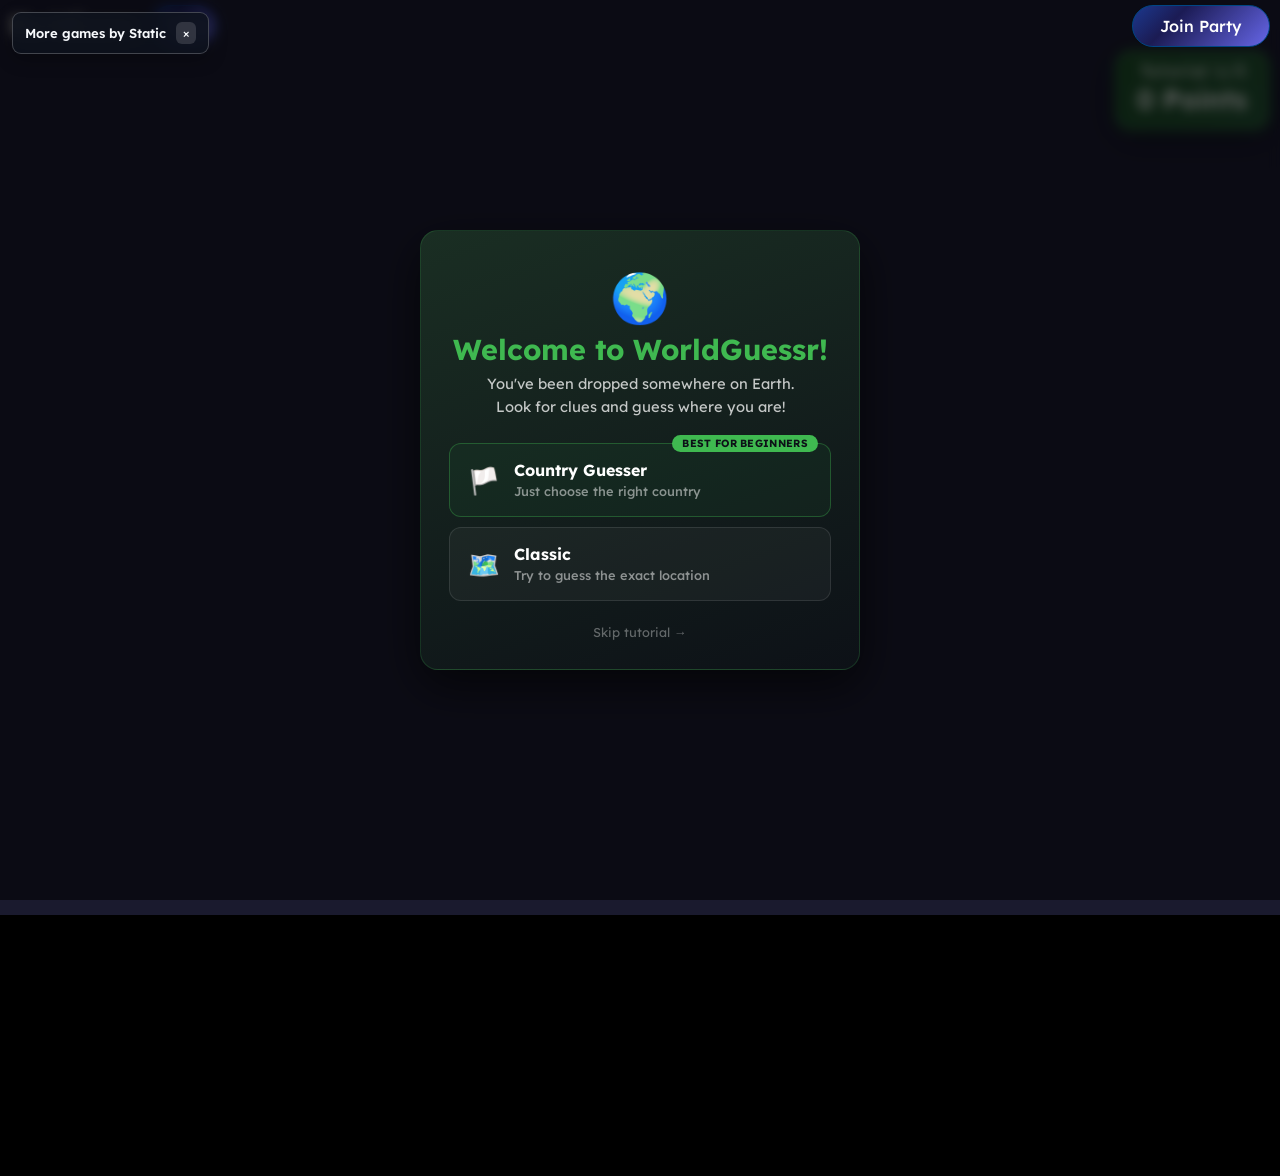
==== index.html @ efe68350 "2" ====
<!DOCTYPE html>

<html lang="en" translate="no" class="notranslate" style="background-color:#000000">

  <head>

    <meta charSet="utf-8" data-next-head=""/>

    <meta name="viewport" content="width=device-width, height=device-height, initial-scale=1.0, maximum-scale=1.0, minimum-scale=1.0, viewport-fit=cover, user-scalable=no" data-next-head=""/>

    <title data-next-head="">WorldGuessr - Play Geoguessr for free</title>

    <meta name="google" content="notranslate"/><link rel="icon" href="./worldguessr_square_1200.png"/><link rel="preload" href="./street2.webp" as="image" type="image/webp" fetchpriority="high"/>

    <link data-next-font="" rel="preconnect" href="/" crossorigin="anonymous"/>

    <link rel="preload" href="./_next/static/css/15e5aec390524c8e.css" as="style"/>

    <link rel="preload" href="./_next/static/css/829ec1e5e9320891.css" as="style"/>

    <script>window.gtag = function(){};</script>

    <style>

            :root {

              --site-bg: url("./street2.webp");

              --site-bg-lqip: url("[data-uri]");

              --site-bg-next: none;

              --site-bg-fade-duration: 600ms;

            }

            html, body {

              background-color: #000000 !important;

              margin: 0;

              padding: 0;

            }



            body::before {

              content: '';

              position: fixed;

              top: 0;

              left: 0;

              width: 100%;

              height: 100%;

              background: linear-gradient(rgba(0, 0, 0, 0.5), rgba(0, 0, 0, 0.5)),

                          var(--site-bg) center/cover no-repeat,

                          var(--site-bg-lqip) center/cover no-repeat;

              z-index: 0;

              pointer-events: none;

            }



            html.site-bg-swap::before {

              content: '';

              display: block;

              position: fixed;

              top: 0;

              left: 0;

              width: 100%;

              height: 100%;

              background: linear-gradient(rgba(0, 0, 0, 0.5), rgba(0, 0, 0, 0.5)),

                          var(--site-bg) center/cover no-repeat,

                          var(--site-bg-lqip) center/cover no-repeat;

              z-index: 0;

              pointer-events: none;

            }

            html.site-bg-swap body::before {

              background: linear-gradient(rgba(0, 0, 0, 0.5), rgba(0, 0, 0, 0.5)),

                          var(--site-bg-next) center/cover no-repeat;

              animation: siteBgFadeIn var(--site-bg-fade-duration) ease-in-out both;

            }

            @keyframes siteBgFadeIn {

              from { opacity: 0; }

              to { opacity: 1; }

            }

            @media (prefers-reduced-motion: reduce) {

              html.site-bg-swap body::before { animation: none; }

            }

          </style><link rel="stylesheet" href="./_next/static/css/15e5aec390524c8e.css" data-n-g=""/>

          <link rel="stylesheet" href="./_next/static/css/829ec1e5e9320891.css" data-n-p=""/>

          <noscript data-n-css=""></noscript>

          

          <script src="./_next/static/chunks/webpack-4813da263c13e208.js" defer=""></script>

          <script src="./_next/static/chunks/framework-aa65945cbb7cc75e.js" defer=""></script>

          <script src="./_next/static/chunks/main-3f1e9a07d9477176.js" defer=""></script>

          <script src="./_next/static/chunks/pages/_app-85908a694f478a66.js" defer=""></script>

          <script src="./_next/static/chunks/606f3222-50064c7f8b23580c.js" defer=""></script>

          <script src="./_next/static/chunks/35e4d72e-9a3eb21d3cffb7b4.js" defer=""></script>

          <script src="./_next/static/chunks/14471a06-3117d0d871ccd90b.js" defer=""></script>

          <script src="./_next/static/chunks/6637-65c72059082dee88.js" defer=""></script>

          <script src="./_next/static/chunks/4997-01f364e9abb78abe.js" defer=""></script>

          <script src="./_next/static/chunks/9326-d7450afda1221b4d.js" defer=""></script>

          <script src="./_next/static/chunks/4850-b7a498b61e7c2e44.js" defer=""></script>

          <script src="./_next/static/chunks/4310-fef7b8aec5aa19ee.js" defer=""></script>

          <script src="./_next/static/chunks/7321-a4b9a8cd32e11ad2.js" defer=""></script>

          <script src="./_next/static/chunks/9664-7b159c3106f61f75.js" defer=""></script>

          <script src="./_next/static/chunks/7792-bedd7262b0ea3a8c.js" defer=""></script>

          <script src="./_next/static/chunks/1223-473aee1ffb35286f.js" defer=""></script>

          <script src="./_next/static/chunks/2858-578cf8be924abe57.js" defer=""></script>

          <script src="./_next/static/chunks/pages/index-1a982a511e47cd44.js" defer=""></script>

          <script src="./_next/static/GB3hYnWiWyIspBQvYsaF3/_buildManifest.js" defer=""></script>

          <script src="./_next/static/GB3hYnWiWyIspBQvYsaF3/_ssgManifest.js" defer=""></script>

          <link rel="stylesheet" href="./static-menu.css">
</head>

          <body class="mainBody notranslate" translate="no" style="background-color:#000000">

            <div id="__next"><div class="Toastify"></div>

            <main class="home" id="main" data-nosnippet="">

              <div class="loading-overlay ">

                <div aria-hidden="true" style="position:absolute;top:0;left:0;width:100%;height:100%;background:var(--site-bg) center/cover no-repeat;opacity:0.5"></div>

                <div style="position:absolute;top:0;left:0;width:100%;height:100%;background-color:#000;z-index:-1"></div></div>

                <div class="banner-text hidden" style="position:fixed;z-index:1000;top:50%;left:50%;transform:translate(-50%, -50%);pointer-events:none;display:flex;align-items:center;flex-direction:column">

                  <div style="display:flex">

                    <span style="color:white;font-size:50px;margin-top:20px;text-align:center">Loading...</span>

                    <img alt="Loading compass" loading="lazy" width="100" height="100" decoding="async" data-nimg="1" style="color:transparent" src="./loader.webp"/></div></div>

                    <div class="navbar hidden  "><div class="nonHome ">

                      <h1 class="navbar__title desktop">WorldGuessr</h1>

                      <h1 class="navbar__title mobile">WG</h1>

                      <div style="display:contents;visibility:visible">

                        <button class="gameBtn navBtn backBtn g2_red_button desktop">Back</button>

                        <button class="gameBtn navBtn backBtn g2_red_button mobile">

                          <svg stroke="currentColor" fill="currentColor" stroke-width="0" viewBox="0 0 448 512" height="1em" width="1em" xmlns="http://www.w3.org/2000/svg">

                          <path d="M257.5 445.1l-22.2 22.2c-9.4 9.4-24.6 9.4-33.9 0L7 273c-9.4-9.4-9.4-24.6 0-33.9L201.4 44.7c9.4-9.4 24.6-9.4 33.9 0l22.2 22.2c9.5 9.5 9.3 25-.4 34.3L136.6 216H424c13.3 0 24 10.7 24 24v32c0 13.3-10.7 24-24 24H136.6l120.5 114.8c9.8 9.3 10 24.8.4 34.3z"></path></svg></button></div></div>

                          <div class="navbar__right"></div>

                          </div><span id="g2_playerCount" class="bigSpan onlineText desktop  hide">🟢 0 online</span>

                          <div class="home__content g2_modal cshown ">

                            <div class="g2_nav_ui  hide"><br/></div>

                          <div class="home__footer  ">

                            <div class="footer_btns">

                              <button class="g2_hover_effect home__squarebtn gameBtn g2_container_full " aria-label="Settings">

                                <svg stroke="currentColor" fill="currentColor" stroke-width="0" viewBox="0 0 512 512" class="home__squarebtnicon" height="1em" width="1em" xmlns="http://www.w3.org/2000/svg">

                                <path d="M495.9 166.6c3.2 8.7 .5 18.4-6.4 24.6l-43.3 39.4c1.1 8.3 1.7 16.8 1.7 25.4s-.6 17.1-1.7 25.4l43.3 39.4c6.9 6.2 9.6 15.9 6.4 24.6c-4.4 11.9-9.7 23.3-15.8 34.3l-4.7 8.1c-6.6 11-14 21.4-22.1 31.2c-5.9 7.2-15.7 9.6-24.5 6.8l-55.7-17.7c-13.4 10.3-28.2 18.9-44 25.4l-12.5 57.1c-2 9.1-9 16.3-18.2 17.8c-13.8 2.3-28 3.5-42.5 3.5s-28.7-1.2-42.5-3.5c-9.2-1.5-16.2-8.7-18.2-17.8l-12.5-57.1c-15.8-6.5-30.6-15.1-44-25.4L83.1 425.9c-8.8 2.8-18.6 .3-24.5-6.8c-8.1-9.8-15.5-20.2-22.1-31.2l-4.7-8.1c-6.1-11-11.4-22.4-15.8-34.3c-3.2-8.7-.5-18.4 6.4-24.6l43.3-39.4C64.6 273.1 64 264.6 64 256s.6-17.1 1.7-25.4L22.4 191.2c-6.9-6.2-9.6-15.9-6.4-24.6c4.4-11.9 9.7-23.3 15.8-34.3l4.7-8.1c6.6-11 14-21.4 22.1-31.2c5.9-7.2 15.7-9.6 24.5-6.8l55.7 17.7c13.4-10.3 28.2-18.9 44-25.4l12.5-57.1c2-9.1 9-16.3 18.2-17.8C227.3 1.2 241.5 0 256 0s28.7 1.2 42.5 3.5c9.2 1.5 16.2 8.7 18.2 17.8l12.5 57.1c15.8 6.5 30.6 15.1 44 25.4l55.7-17.7c8.8-2.8 18.6-.3 24.5 6.8c8.1 9.8 15.5 20.2 22.1 31.2l4.7 8.1c6.1 11 11.4 22.4 15.8 34.3zM256 336a80 80 0 1 0 0-160 80 80 0 1 0 0 160z"></path></svg></button></div></div></div>

                                </main></div>

                                <script id="__NEXT_DATA__" type="application/json">{"props":{"pageProps":{}},"page":"/","query":{},"buildId":"GB3hYnWiWyIspBQvYsaF3","assetPrefix":".","nextExport":true,"autoExport":true,"isFallback":false,"scriptLoader":[]}</script>

                                

                                <aside id="staticMenu" data-build-marker="SQ931-WG-7K4F"><a id="staticGamesLink" href="https://sites.google.com/view/staticquasar931/gm3z" target="_blank" rel="noopener noreferrer">More games by Static</a><button id="closeStaticMenu" type="button" aria-label="Hide menu">×</button></aside>
<script src="./static-menu.js"></script>
</body>

                                </html>
---- _next/static/css/15e5aec390524c8e.css ----
@font-face{font-family:Lexend;font-style:normal;font-weight:100 900;font-display:swap;src:url(../media/rubik-cyrillic.061205ea.woff2) format("woff2");unicode-range:u+0301,u+0400-045f,u+0490-0491,u+04b0-04b1,u+2116}@font-face{font-family:Lexend;font-style:normal;font-weight:100 900;font-display:swap;src:url(../media/rubik-cyrillic.061205ea.woff2) format("woff2");unicode-range:u+0460-052f,u+1c80-1c8a,u+20b4,u+2de0-2dff,u+a640-a69f,u+fe2e-fe2f}@font-face{font-family:Jockey One;font-style:normal;font-weight:400;font-display:swap;src:url(../media/oswald-cyrillic.54f6d8ee.woff2) format("woff2");unicode-range:u+0301,u+0400-045f,u+0490-0491,u+04b0-04b1,u+2116}@font-face{font-family:Jockey One;font-style:normal;font-weight:400;font-display:swap;src:url(../media/oswald-cyrillic.54f6d8ee.woff2) format("woff2");unicode-range:u+0460-052f,u+1c80-1c8a,u+20b4,u+2de0-2dff,u+a640-a69f,u+fe2e-fe2f}@font-face{font-family:Lexend;font-style:normal;font-weight:100 900;font-display:swap;src:url(../media/lexend-latin.26e8af74.woff2) format("woff2");unicode-range:u+0100-02ba,u+02bd-02c5,u+02c7-02cc,u+02ce-02d7,u+02dd-02ff,u+0304,u+0308,u+0329,u+1d00-1dbf,u+1e00-1e9f,u+1ef2-1eff,u+2020,u+20a0-20ab,u+20ad-20c0,u+2113,u+2c60-2c7f,u+a720-a7ff}@font-face{font-family:Lexend;font-style:normal;font-weight:100 900;font-display:swap;src:url(../media/lexend-latin.26e8af74.woff2) format("woff2");unicode-range:u+00??,u+0131,u+0152-0153,u+02bb-02bc,u+02c6,u+02da,u+02dc,u+0304,u+0308,u+0329,u+2000-206f,u+20ac,u+2122,u+2191,u+2193,u+2212,u+2215,u+feff,u+fffd}@font-face{font-family:Jockey One;font-style:normal;font-weight:400;font-display:swap;src:url(../media/jockey-one-latin.10ab40c9.woff2) format("woff2");unicode-range:u+0100-02ba,u+02bd-02c5,u+02c7-02cc,u+02ce-02d7,u+02dd-02ff,u+0304,u+0308,u+0329,u+1d00-1dbf,u+1e00-1e9f,u+1ef2-1eff,u+2020,u+20a0-20ab,u+20ad-20c0,u+2113,u+2c60-2c7f,u+a720-a7ff}@font-face{font-family:Jockey One;font-style:normal;font-weight:400;font-display:swap;src:url(../media/jockey-one-latin.10ab40c9.woff2) format("woff2");unicode-range:u+00??,u+0131,u+0152-0153,u+02bb-02bc,u+02c6,u+02da,u+02dc,u+0304,u+0308,u+0329,u+2000-206f,u+20ac,u+2122,u+2191,u+2193,u+2212,u+2215,u+feff,u+fffd}@font-face{font-family:Rubik;font-style:normal;font-weight:400 700;font-display:swap;src:url(../media/rubik-cyrillic.061205ea.woff2) format("woff2");unicode-range:u+0100-02ba,u+02bd-02c5,u+02c7-02cc,u+02ce-02d7,u+02dd-02ff,u+0304,u+0308,u+0329,u+1d00-1dbf,u+1e00-1e9f,u+1ef2-1eff,u+2020,u+20a0-20ab,u+20ad-20c0,u+2113,u+2c60-2c7f,u+a720-a7ff}@font-face{font-family:Rubik;font-style:normal;font-weight:400 700;font-display:swap;src:url(../media/rubik-cyrillic.061205ea.woff2) format("woff2");unicode-range:u+00??,u+0131,u+0152-0153,u+02bb-02bc,u+02c6,u+02da,u+02dc,u+0304,u+0308,u+0329,u+2000-206f,u+20ac,u+2122,u+2191,u+2193,u+2212,u+2215,u+feff,u+fffd}@font-face{font-family:Rubik;font-style:normal;font-weight:400 700;font-display:swap;src:url(../media/rubik-cyrillic.061205ea.woff2) format("woff2");unicode-range:u+0301,u+0400-045f,u+0490-0491,u+04b0-04b1,u+2116}@font-face{font-family:Rubik;font-style:normal;font-weight:400 700;font-display:swap;src:url(../media/rubik-cyrillic.061205ea.woff2) format("woff2");unicode-range:u+0460-052f,u+1c80-1c8a,u+20b4,u+2de0-2dff,u+a640-a69f,u+fe2e-fe2f}@font-face{font-family:Lexend Fallback;src:local("Arial");size-adjust:109.91%;ascent-override:90.98%;descent-override:22.74%;line-gap-override:0%}@font-face{font-family:Jockey One Fallback;src:local("Arial");size-adjust:82.77%;ascent-override:130.36%;descent-override:38.54%;line-gap-override:0%}@font-face{font-family:Rubik Fallback;src:local("Arial");size-adjust:104.98%;ascent-override:89.06%;descent-override:23.81%;line-gap-override:0%}:root{--r:20;--g:65;--b:25;--surfR:36;--surfG:87;--surfB:52;--washChannels:0,30,15;--primaryDark:#112b18;--surfChannels:var(--surfR),var(--surfG),var(--surfB);--gradBottomBase:rgba(var(--r),var(--g),var(--b),1.0) 0%,rgba(var(--r),var(--g),var(--b),0.612) 50%,rgba(255,255,255,0) 100%;--gradTopBase:rgba(var(--r),var(--g),var(--b),0.9) 0%,rgba(255,255,255,0) 50%;--grad1:linear-gradient(90deg,rgba(var(--r),var(--g),var(--b),1) 0%,rgba(var(--r),var(--g),var(--b),0.812) 35%,rgba(255,255,255,0) 100%);--gradDown:linear-gradient(0deg,rgba(var(--r),var(--g),var(--b),1) 0%,rgba(var(--r),var(--g),var(--b),0.812) 35%,rgba(255,255,255,0) 100%);--gradBottom:linear-gradient(90deg,rgba(var(--r),var(--g),var(--b),1.0) 0%,rgba(var(--r),var(--g),var(--b),0.712) 60%,rgba(255,255,255,0) 100%);--gradBottomAngle:linear-gradient(150deg,rgba(var(--r),var(--g),var(--b),1.0) 0%,rgba(var(--r),var(--g),var(--b),0.712) 60%,rgba(255,255,255,0) 100%);--gradTop:linear-gradient(65deg,rgba(var(--r),var(--g),var(--b),0.9) 0%,rgba(255,255,255,0) 50%);--gradDouble:linear-gradient(90deg,rgba(var(--r),var(--g),var(--b),1) 0%,rgba(var(--r),var(--g),var(--b),0.6) 15%,rgba(255,255,255,0) 30%,rgba(255,255,255,0) 70%,rgba(var(--r),var(--g),var(--b),0.6) 85%,rgba(var(--r),var(--g),var(--b),1) 100%);--gradLight:linear-gradient(135deg,rgba(var(--r),var(--g),var(--b),0.52) 0%,rgba(var(--r),var(--g),var(--b),0.28) 57%,rgba(255,255,255,0) 100%);--gradFull:linear-gradient(135deg,rgba(var(--r),var(--g),var(--b),0.72) 0%,rgba(var(--r),var(--g),var(--b),0.38) 57%,rgba(var(--r),var(--g),var(--b),0.3) 100%);--gradGreenBtn:linear-gradient(135deg,rgba(var(--r),var(--g),var(--b),0.9) 0%,rgba(var(--r),var(--g),var(--b),0.6) 57%,rgba(255,255,255,0) 100%);--primary:rgb(var(--surfChannels));--primaryTransparent:rgba(var(--surfChannels),0.85);--primaryLight:rgb(calc(var(--surfR) * 1.4),calc(var(--surfG) * 1.4),calc(var(--surfB) * 1.4));--gradRed:linear-gradient(135deg,rgba(156,82,39,0.9),rgba(91,29,29,0.9) 31%,rgba(255,112,112,0.9));--gradBlue:linear-gradient(135deg,rgba(30,62,156,0.9),rgba(29,29,91,0.9) 31%,rgba(112,112,255,0.9));--darkTransparent:rgb(0,0,0,0.4)}.account-modal,.home__content,.hudCorner,.map-modal-content,.maps-page,.modal-backdrop .modal:has(>.modal-content>.shop),.settingsPage,.shop,.user-profile-page{--r:var(--accWashR,20);--g:var(--accWashG,65);--b:var(--accWashB,25);--surfR:var(--accSurfR,36);--surfG:var(--accSurfG,87);--surfB:var(--accSurfB,52);--washChannels:var(--accWashR,0),var(--accWashG,30),var(--accWashB,15);--primaryDark:var(--accDeep,#112b18);--surfChannels:var(--surfR),var(--surfG),var(--surfB);--gradBottomBase:rgba(var(--r),var(--g),var(--b),1.0) 0%,rgba(var(--r),var(--g),var(--b),0.612) 50%,rgba(255,255,255,0) 100%;--gradTopBase:rgba(var(--r),var(--g),var(--b),0.9) 0%,rgba(255,255,255,0) 50%;--grad1:linear-gradient(90deg,rgba(var(--r),var(--g),var(--b),1) 0%,rgba(var(--r),var(--g),var(--b),0.812) 35%,rgba(255,255,255,0) 100%);--gradDown:linear-gradient(0deg,rgba(var(--r),var(--g),var(--b),1) 0%,rgba(var(--r),var(--g),var(--b),0.812) 35%,rgba(255,255,255,0) 100%);--gradBottom:linear-gradient(90deg,rgba(var(--r),var(--g),var(--b),1.0) 0%,rgba(var(--r),var(--g),var(--b),0.712) 60%,rgba(255,255,255,0) 100%);--gradBottomAngle:linear-gradient(150deg,rgba(var(--r),var(--g),var(--b),1.0) 0%,rgba(var(--r),var(--g),var(--b),0.712) 60%,rgba(255,255,255,0) 100%);--gradTop:linear-gradient(65deg,rgba(var(--r),var(--g),var(--b),0.9) 0%,rgba(255,255,255,0) 50%);--gradDouble:linear-gradient(90deg,rgba(var(--r),var(--g),var(--b),1) 0%,rgba(var(--r),var(--g),var(--b),0.6) 15%,rgba(255,255,255,0) 30%,rgba(255,255,255,0) 70%,rgba(var(--r),var(--g),var(--b),0.6) 85%,rgba(var(--r),var(--g),var(--b),1) 100%);--gradLight:linear-gradient(135deg,rgba(var(--r),var(--g),var(--b),0.52) 0%,rgba(var(--r),var(--g),var(--b),0.28) 57%,rgba(255,255,255,0) 100%);--gradFull:linear-gradient(135deg,rgba(var(--r),var(--g),var(--b),0.72) 0%,rgba(var(--r),var(--g),var(--b),0.38) 57%,rgba(var(--r),var(--g),var(--b),0.3) 100%);--gradGreenBtn:linear-gradient(135deg,rgba(var(--r),var(--g),var(--b),0.9) 0%,rgba(var(--r),var(--g),var(--b),0.6) 57%,rgba(255,255,255,0) 100%);--primary:rgb(var(--surfChannels));--primaryTransparent:rgba(var(--surfChannels),0.85);--primaryLight:rgb(calc(var(--surfR) * 1.4),calc(var(--surfG) * 1.4),calc(var(--surfB) * 1.4))}html *{margin:0;font-family:Lexend,Lexend Fallback,sans-serif;box-sizing:border-box}.button,button{border:none;padding:0}.home{background-color:#000;width:100vw;box-sizing:border-box;height:100vh;height:100svh;display:flex;overflow:hidden}body,html{touch-action:pan-x pan-y!important;background-color:#000!important;padding:0;margin:0}.leaflet-container{touch-action:none;-webkit-font-smoothing:antialiased;-moz-osx-font-smoothing:grayscale;background-color:#aadaff}.leaflet-camera-reset-cover{position:absolute;inset:0;z-index:10000;pointer-events:none;background-color:#aadaff}.animatedLine{opacity:0;animation:fadeLineIn .5s ease .1s forwards}@keyframes fadeLineIn{0%{opacity:0}to{opacity:1}}.home__content{z-index:100;overflow-y:auto;box-sizing:border-box}.home__content.hidden{left:100vw!important;display:none!important;opacity:0;animation:hide .5s ease-in-out forwards;pointer-events:none}.cshown{opacity:1;pointer-events:all;display:flex!important}.home__btns{display:flex;flex-direction:column;justify-content:center;align-items:center;width:90vw;max-width:1000px}.home__btns button{animation:fadeIn .4s ease-in-out forwards;opacity:0}.home__btns{gap:10px}.settingsModal{display:flex;flex-direction:column;gap:10px;padding-bottom:calc(120px + env(safe-area-inset-bottom))}.settingsModal>*{flex-shrink:0}.settingsPageContainer.react-responsive-modal-container{overflow:hidden;text-align:left}.settingsPage.g2_modal.react-responsive-modal-modal{inset:0;height:100%;max-height:100%;overflow:hidden;animation:none!important;transform:none}.settingsPage>.settingsModal{flex:1 1;min-width:0;min-height:0;height:auto;overflow-x:hidden;overflow-y:scroll;-webkit-overflow-scrolling:touch;overscroll-behavior-y:contain;touch-action:pan-y pinch-zoom}.settingsFooterLinks{position:fixed;bottom:calc(25px + env(safe-area-inset-bottom));left:25px;display:flex;gap:8px;z-index:10}.settingsModalInner{margin-left:32px;margin-right:10px;width:max-content;display:flex;flex-direction:row}.settings-info-btn{background:none;border:none;padding:0 4px;margin-left:6px;color:hsla(0,0%,100%,.55);font-size:.75em;cursor:pointer;vertical-align:middle}.settings-info-btn:hover{color:#fff}.settings-info-card{margin:4px 10px 10px 32px;max-width:480px;padding:12px 14px;border-radius:10px;background:hsla(0,0%,100%,.06);color:hsla(0,0%,100%,.78);font-size:.98rem;line-height:1.45}.settingsModalInner label{font-size:min(clamp(1.3em,3vw,1.8em),clamp(1.1em,4vh,1.6em))}.settingsModalInner input,.settingsModalInner select{margin-left:20px}.settingsVolumeSlider{width:min(140px,30vw);align-self:center;-webkit-appearance:none;appearance:none;background:rgba(0,0,0,0);cursor:pointer}.settingsVolumeSlider::-webkit-slider-runnable-track{height:8px;border-radius:4px;background:hsla(0,0%,100%,.25)}.settingsVolumeSlider::-webkit-slider-thumb{-webkit-appearance:none;width:26px;height:26px;border-radius:50%;background:var(--primary);border:2px solid var(--primaryDark);margin-top:-9px}.settingsVolumeSlider::-moz-range-track{height:8px;border-radius:4px;background:hsla(0,0%,100%,.25)}.settingsVolumeSlider::-moz-range-thumb{width:26px;height:26px;border-radius:50%;background:var(--primary);border:2px solid var(--primaryDark)}.settingsModalInner.g2_input{width:min-content}@media(max-width:1024px){.settingsModal{align-items:flex-start}.settingsModalInner{margin-left:28px;margin-right:14px;width:calc(100% - 42px);justify-content:space-between}.settingsModalInner label{flex:1 1;text-align:left;white-space:normal;min-width:0}.settingsModalInner input[type=checkbox],.settingsModalInner select{flex-shrink:0;margin-left:20px}.settingsVolumeSlider{flex:1 1 auto;width:auto;min-width:120px;max-width:260px;height:44px}}.soundModalRow{display:flex;align-items:center;gap:12px}.soundModalRow+.soundModalRow{margin-top:18px}.soundModalRow label{flex:1 1;min-width:0;font-size:1.1em}.soundModalRow .settingsVolumeSlider{flex:1 1 auto;width:auto;min-width:110px;max-width:220px;height:44px}@media(max-width:480px){.soundModalRow{flex-wrap:wrap;gap:6px 12px}.soundModalRow label{flex:0 0 100%}.soundModalRow .settingsVolumeSlider{max-width:none}}.g2_modal{width:100%;height:100%;display:flex!important;position:absolute;object-fit:cover;background-size:cover;background-position:50%}.g2_modal,.home__content.g2_modal{height:100svh}@keyframes nav_slide_in{0%{transform:translateX(-100%);opacity:0}to{transform:translateX(0);opacity:1}}.loading-overlay{position:fixed;top:0;left:0;width:100%;height:100%;height:100svh;z-index:101;opacity:0;visibility:hidden;pointer-events:none;transition:opacity .3s ease-out,visibility .3s ease-out}.loading-overlay--visible{opacity:1;visibility:visible;transition:none}.duel-end-exit-mask{position:fixed;inset:0;z-index:100;pointer-events:none;background:linear-gradient(0deg,rgba(0,0,0,.78) 0,rgba(0,30,15,.58) 100%),var(--site-bg);background-size:cover;background-position:50%;opacity:1;animation:duelEndExitCover 50ms ease-out both}.duel-end-exit-mask--revealing{opacity:0;animation:none;transition:opacity .16s ease-out}@keyframes duelEndExitCover{0%{opacity:0}to{opacity:1}}.banner-text{opacity:0;visibility:hidden;transition:opacity .3s ease-in-out}.banner-text.shown{opacity:1;visibility:visible}.banner-text.hidden{opacity:0;visibility:hidden}.g2_card{width:50%;height:min-content;display:flex;flex-direction:column;gap:10px}.g2_content{flex-grow:1;height:100%;overflow-y:auto;width:70vw;padding-top:50px}.g2_content_margin{padding-right:5vw;padding-top:15vh}@keyframes nav_slide_out{0%{transform:translateX(0);opacity:1}to{transform:translateX(-100%);opacity:0}}@keyframes nav_slide_out_right{0%{transform:translateX(0);opacity:1}to{transform:translateX(100%);opacity:0}}@keyframes nav_bg_fade_in{0%{opacity:0}to{opacity:1}}.g2_nav_ui{padding-top:50px;left:0;height:100%;display:flex;flex-direction:column;width:30vw;gap:15px;padding-left:5vw;background:linear-gradient(65deg,var(--gradTopBase)),linear-gradient(90deg,var(--gradBottomBase));transition:opacity .3s ease-in-out}.g2_nav_ui:not(.g2_slide_out){animation:nav_bg_fade_in .3s ease-in-out}.g2_nav_ui.hide{display:none}.g2_slide_out{animation:nav_slide_out .3s ease-in-out forwards}.g2_nav_ui>*,.g2_slide_in>*{animation:nav_slide_in .3s ease-in-out forwards}.slideout_right{animation:nav_slide_out_right .3s ease-in-out forwards}.home__content.nav-transitioning{opacity:0;pointer-events:none}.home__content:has(.g2_slide_out) .community_banner,.home__content:has(.g2_slide_out) .home__footer{opacity:0;transition:opacity .3s ease-in-out}.g2_nav_group{display:flex;flex-direction:column;gap:15px;width:100%}.g2_nav_hr{background:#fff;width:90%;max-width:800px;height:2.7px;margin-top:3px;margin-bottom:3px}.g2_nav_title{text-align:left}.g2_flex{display:flex}.g2_col{flex-direction:column}.g2_nav_squares{display:flex}.g2_nav_square{width:50%;display:flex;flex-direction:column;align-items:flex-start;padding-top:15px;padding-bottom:15px;justify-content:center}.home__footer.visible{transform:translateY(0);opacity:1;animation:footerEnter .3s ease-in-out}@keyframes footerEnter{0%{transform:translateY(40px);opacity:0}}.home__footer.covered{visibility:hidden}.home__footer{left:5vw;bottom:50px;position:fixed;pointer-events:all;z-index:10000;transform:translateY(40px);opacity:0;transition:transform .3s ease-in-out,opacity .3s ease-in-out}.footer_btns{display:flex;justify-content:center;align-items:center;gap:10px;margin-top:20px;max-width:1000px;z-index:100;pointer-events:all}.footer_btns button{height:3vw;width:3vw;font-size:max(3vw,40px);min-height:50px;min-width:50px;padding:10px;aspect-ratio:1/1;animation:fadeIn .3s ease-in-out forwards;border:1.5px solid var(--primaryDark)}.community_banner,.footer_btns button{background-color:var(--primaryTransparent);opacity:0}.community_banner{position:fixed;left:5vw;bottom:calc(72px + max(3vw,50px));z-index:998;pointer-events:all;display:flex;align-items:center;gap:.55em;padding:clamp(9px,.8vw,16px) clamp(18px,1.6vw,32px);border-radius:14px;border:1.5px solid var(--primaryDark);color:#fff;font-size:clamp(.95rem,1.2vw,1.5rem);white-space:nowrap;cursor:pointer;transform:translateY(100px);transition:transform .5s ease,opacity .5s ease}.community_banner.visible{transform:translateY(0);opacity:1;animation:footerEnter .5s ease}.community_banner.covered{visibility:hidden}.community_banner__icon{font-size:1.35em;flex-shrink:0}.community_banner.visible:hover{transform:translateY(0) scale(1.05);filter:brightness(1.15)}@media(max-height:680px),(max-width:600px){.community_banner{display:none}}@media(max-aspect-ratio:2/3)or (max-height:600px)or (min-aspect-ratio:3/1){.g2_nav_squares{flex-direction:column}.g2_content_margin{margin-left:10px;margin-right:10px;padding-top:0}.g2_nav_square{width:100%;align-items:center}.g2_modal{flex-direction:column}.g2_nav_title{padding-top:0}.g2_nav_hr{width:100%;max-width:200px}.g2_nav_group{flex-direction:row;flex-wrap:wrap}.g2_content{overflow-y:visible;padding-top:0}.g2_content.settingsModal{width:100%;height:auto;padding-bottom:calc(10px + env(safe-area-inset-bottom))}.settingsFooterLinks{position:static;flex-shrink:0;margin:10px 0 calc(20px + env(safe-area-inset-bottom)) 28px}.g2_nav_text{width:100%}.g2_nav_ui{padding-top:70px;background:linear-gradient(160deg,var(--gradTopBase)),linear-gradient(180deg,var(--gradBottomBase));width:100%;padding-right:7vw;height:auto;gap:5px}.map_categories{display:none}.community_banner{left:0;right:0;margin-left:auto;margin-right:auto;width:-moz-fit-content;width:fit-content}.home__footer{left:0;right:0;display:flex;justify-content:center}@media screen and (max-height:500px){.home__footer{position:static;margin-bottom:10px}}}#g2_playerCount{position:fixed;bottom:50px;right:50px;z-index:1000;font-size:1.4rem;font-weight:500}.g2_nav_text{font-size:min(clamp(1.3em,2.5vw,4em),clamp(1.1em,3.5vh,3.2em));font-weight:400;padding:0;padding-block:0;padding-inline:0}.g2_nav_text,.g2_text{color:#fff;background:none;text-align:left;margin:0;cursor:pointer;transition:all .5s}.g2_text{font-size:min(clamp(1.1em,1.8vw,2.3em),clamp(.9em,2.5vh,2em));font-weight:300;padding:0}.g2_nav_text.red{color:#faa}.g2_nav_text:hover,.g2_text:hover{color:aqua;margin-left:10px}.g2_nav_text.ranked:hover{color:#ff474c}.g2_nav_text.singleplayer:hover{color:#7d7}.g2_center{align-items:center;justify-content:center}.forum{background-color:#f5c542!important}.forum:hover{background-color:#d4a732!important}.discord{background-color:#738adb!important}.discord:hover{background-color:#3e4970!important}.youtube{background-color:rgba(255,0,0,.5019607843)!important}.youtube:hover{background-color:darkred!important}.home__title{font-size:min(clamp(1.8em,4vw,13em),clamp(1.5em,6vh,8em));margin-bottom:0}.home__subtitle,.home__title{font-weight:500;color:#fff;-webkit-text-stroke:1px #000;text-shadow:2px 2px #000}.home__subtitle{font-size:min(clamp(1.2em,1.8vw,1.5em),clamp(1em,2.5vh,1.3em));text-align:center;margin-bottom:20px;animation:fadeIn .4s ease-in-out forwards}.accountBtnContainer{transition:all .5s}@keyframes hide{to{display:none}}.home__squarebtns{flex-direction:row;gap:10px}.home__squarebtn,.home__squarebtns{display:flex;justify-content:center;align-items:center}.home__squarebtn{position:relative;padding:10px 20px}.home__singleplayer{z-index:101}.gameBtn{background-color:rgba(0,0,0,0);color:#fff;font-size:min(clamp(1.3em,3vw,5em),clamp(1.1em,4vh,3.5em));cursor:pointer;width:100%;transition:background-color .3s;border-radius:15px}.gameBtn:hover{background-color:var(--primaryTransparent)}.gameBtn[disabled]{background-color:rgba(40,40,40,.3);cursor:not-allowed}.accountBtn[disabled],.navBtn[disabled]{background-color:var(--primaryTransparent);cursor:wait}.homeBtn{padding:10px;border-radius:5px;background-color:#444;color:#fff;cursor:pointer;transition:background-color .3s;font-size:1.5em;background-color:#327a60;display:block;width:100%;white-space:nowrap;text-shadow:2px 2px #000;box-shadow:10px 3px 4px 0 rgba(0,0,0,.35);height:100%}.homeBtn.singleplayer{background-color:#547a32}@media screen and (max-width:600px){.homeBtn{font-size:1.2em;font-weight:200}}.homeBtn[disabled]{background-color:#373737;cursor:not-allowed}.homeBtn:hover{background-color:#225541}.homeBtn.singleplayer:hover{background-color:#485522}.accountBtn{width:auto;z-index:101;font-size:1.5em;border-radius:8px;border:1.4px solid var(--primaryDark);background:var(--gradGreenBtn);padding:1px 10px;transition:background-color .3s,box-shadow .3s,transform .3s}.accountBtn,.friendBtn{pointer-events:all;text-shadow:0 1px 2px rgba(0,0,0,.8)}.friendBtn{background:var(--primaryTransparent);width:-moz-fit-content;width:fit-content;display:flex;color:#fff;border-radius:8px;align-items:center;justify-content:center;aspect-ratio:1/1;height:42px;padding:6px}.friendBtn:hover{background:var(--primary)}.friendBtnIcon{width:40px;height:40px}@media screen and (max-width:1280px){.accountBtn{font-size:1.2em}}@media screen and (max-width:600px){.accountBtn{font-size:1em}}.accountBtn:hover{background:var(--primary);box-shadow:0 4px 6px rgba(0,0,0,.3)}.navbar.onboarding .accountBtn:not(.backBtn),.navbar.onboarding .navBtn:not(.backBtn){border:1.4px solid var(--primaryDark);background:var(--gradGreenBtn);transition:background-color .3s,box-shadow .3s,transform .3s}.navbar.onboarding .accountBtn:not(.backBtn):hover,.navbar.onboarding .navBtn:not(.backBtn):hover{background-color:var(--primary);box-shadow:0 4px 6px rgba(0,0,0,.3);transform:scale(1.05)}.accountBtn:not(.loggedIn){background:var(--primary);border:1.4px solid var(--primaryDark);border-radius:14px;color:#fff;font-weight:600;font-size:clamp(1.05rem,1.6vw,1.3rem);padding:10px 28px;box-shadow:0 6px 18px rgba(0,0,0,.35);transition:transform .25s ease,box-shadow .25s ease,background-color .25s ease}.accountBtn:not(.loggedIn):hover{background:var(--primary);filter:brightness(1.22);box-shadow:0 8px 22px rgba(0,0,0,.45);transform:translateY(-1px) scale(1.02)}.accountBtn:not(.loggedIn):active{transform:translateY(0) scale(1);box-shadow:0 4px 12px rgba(0,0,0,.35)}.accountBtn:not(.loggedIn):focus-visible{outline:none;box-shadow:0 0 0 3px rgba(var(--surfChannels),.55),0 6px 18px rgba(0,0,0,.35)}.accountBtn:not(.loggedIn) .home__squarebtnicon{transition:transform .2s ease}.accountBtn:not(.loggedIn):hover .home__squarebtnicon{transform:scale(1.08)}@media(prefers-reduced-motion:reduce){.accountBtn:not(.loggedIn):hover{transform:none}}.navBtn{font-size:1em;width:auto;pointer-events:all;border-radius:50px;padding-left:10px;padding-right:10px}.onboardingTopRightBtns{position:fixed;top:5px;right:10px;z-index:10001;display:flex;align-items:center;gap:6px;pointer-events:none}.onboardingTopRightBtns>*{pointer-events:all}.Toastify__toast-container{z-index:10020!important}.onboardingJoinPartyBtn{height:42px;min-width:138px;display:flex;align-items:center;justify-content:center;padding-left:10px;padding-right:10px}.onboardingJoinPartyBtn__content{display:flex;align-items:center;justify-content:center;margin-left:10px;margin-right:10px;white-space:nowrap}.onboardingLoginBtn{display:flex;align-items:center}.onboardingLoginBtn .navBtn:not(.backBtn){border:1.4px solid var(--primaryDark);background:var(--gradGreenBtn);transition:background-color .3s,box-shadow .3s,transform .3s;min-height:42px;display:flex;align-items:center;justify-content:center}.onboardingLoginBtn .navBtn:not(.backBtn):hover{background-color:var(--primary);box-shadow:0 4px 6px rgba(0,0,0,.3);transform:scale(1.05)}@media screen and (max-width:600px){.onboardingTopRightBtns{gap:4px;right:6px}.onboardingTopRightBtns .onboardingJoinPartyBtn{height:34px;min-width:104px;padding-left:6px;padding-right:6px;font-size:.9em}.onboardingJoinPartyBtn__content{margin-left:4px;margin-right:4px}.onboardingLoginBtn .navBtn:not(.backBtn){min-height:34px;padding-left:8px;padding-right:8px;font-size:.9em}.onboardingLoginBtn .navBtn:not(.backBtn)>div{margin-left:2px!important;margin-right:2px!important}.onboardingLoginBtn .home__squarebtnicon{width:.9em;height:.9em}.onboardingLoginBtn .navBtn:not(.backBtn) p{font-size:1em!important}.navBtn{font-size:1.2em}}.g2_lexend{font-family:lexend}.g2_green_button{background:var(--gradGreenBtn)}.g2_green_button,.g2_green_button3{border:1.4px solid var(--primaryDark);color:#fff;transition:background-color .3s,box-shadow .3s,transform .3s;cursor:pointer}.g2_green_button3{background-color:var(--primaryTransparent)}.g2_green_button2{border:1.4px solid var(--primaryDark);filter:brightness(1.8) hue-rotate(-20deg);background:var(--gradLight);color:#fff;transition:background-color .3s,box-shadow .3s,transform .3s;cursor:pointer}.g2_green_button2:hover,.g2_green_button3:hover,.g2_green_button:hover{background-color:var(--primary);box-shadow:0 4px 6px rgba(0,0,0,.3);transform:scale(1.05)}.gameBtn.navBtn.g2_green_button.g2_lexend{white-space:nowrap;overflow:hidden;text-overflow:ellipsis;max-width:300px;display:flex;align-items:center;gap:8px}.gameBtn.navBtn.g2_green_button.g2_lexend svg{flex-shrink:0}@media screen and (max-width:600px){.gameBtn.navBtn.g2_green_button.g2_lexend{max-width:200px}}.g2_red_button{border:1.4px solid #85200c;background:var(--gradRed);transition:box-shadow .3s ease,transform .3s ease,background-color .3s}.g2_hover_effect{transition:all .5s}.g2_hover_effect:hover{background:var(--primary)}.g2_red_button:hover{background-color:#49170d;box-shadow:0 4px 6px rgba(0,0,0,.3);transform:scale(1.05)}.g2_blue_button{border:1.4px solid #004684;background:var(--gradBlue);transition:background-color .3s,box-shadow .3s,transform .3s}.g2_blue_button:hover{background-color:#0b5394;box-shadow:0 4px 6px rgba(0,0,0,.3);transform:scale(1.05)}.reloadBtnTooltip{position:fixed;background:rgba(0,0,0,.85);color:#fff;padding:5px 9px;border-radius:6px;font-size:.72rem;font-weight:500;line-height:1.2;white-space:nowrap;pointer-events:none;z-index:100000;box-shadow:0 4px 10px rgba(0,0,0,.35);animation:reloadBtnTooltipIn .12s ease-out}.reloadBtnTooltip:after{content:"";position:absolute;bottom:100%;right:14px;border:5px solid rgba(0,0,0,0);border-bottom-color:rgba(0,0,0,.85)}@keyframes reloadBtnTooltipIn{0%{opacity:0;transform:translateY(-4px)}to{opacity:1;transform:translateY(0)}}.g2_button_style{padding:10px;border-radius:16px}.g2_shadow{filter:drop-shadow(0 6px 7px rgba(0,0,0,.3))}.g2_input{border-radius:8px;background:#fff;color:#000}.g2_green_dark_button,.g2_input{border:1.4px solid var(--primaryDark)}.g2_green_dark_button{background:var(--gradLight)}.g2_container{background:var(--gradLight),linear-gradient(rgba(6,16,10,.55),rgba(6,16,10,.55))}.g2_container,.g2_container_harsh{box-shadow:0 6px 7px rgba(0,0,0,.3)}.g2_container_harsh{background:var(--gradBottomAngle),linear-gradient(rgba(6,16,10,.55),rgba(6,16,10,.55))!important;background-color:rgba(0,0,0,.25)!important}.g2_container_light{background:var(--gradLight),linear-gradient(rgba(6,16,10,.45),rgba(6,16,10,.45));background-color:hsla(0,0%,100%,.1);box-shadow:0 6px 7px rgba(0,0,0,.3)}.g2_container_style{border-radius:20px;padding:15px}.g2_container_full{background:var(--gradFull),linear-gradient(rgba(6,16,10,.5),rgba(6,16,10,.5));box-shadow:0 6px 7px rgba(0,0,0,.3)}.g2_container_dark{background:var(--gradLight),linear-gradient(rgba(6,16,10,.6),rgba(6,16,10,.6))!important;background-color:rgba(0,0,0,.25)!important;box-shadow:0 6px 7px rgba(0,0,0,.3)}.backBtn{font-family:lexend;margin-left:10px;pointer-events:all}.backBtn:hover{background-color:darkred}.reloadBtn{display:flex;align-items:center;justify-content:center;aspect-ratio:1/1;border:2px solid rgba(29,29,91,.8);background:var(--gradBlue);color:#fff;cursor:pointer;transition:background-color .3s;border-radius:50%;font-weight:600}.reloadBtn:hover{background-color:#1e3e9c}h1,h2,h3,label,span{font-weight:500;color:#fff}.historyContainer h3,.historyContainer span{color:#fff!important;font-family:lexend}.navbar{position:fixed;top:0;left:0;width:100%;display:flex;align-items:center;z-index:1120;padding-left:10px;padding-right:10px;overflow-x:hidden;overflow-x:clip;overflow-y:visible;pointer-events:none;transition:all .5s;height:50px}.navbar.hidden{transform:translateY(-100%);opacity:0}.navbar__title{font-weight:500;color:#fff;-webkit-user-select:none;user-select:none;cursor:pointer;transition:all .25s ease;font-size:1.8em;-webkit-text-stroke:1px #000}.navbar__title,.wg_font{font-family:Jockey One,Jockey One Fallback!important}.navbar__title:hover{transition:all .25s ease;transform:scale(1.1)}.navbar__title:active{transition:all .25s ease;transform:scale(.8)}.nonHome{display:none;opacity:0}.nonHome.shown{display:flex;animation:fadeInNonHome .5s ease-in-out forwards;pointer-events:all}@keyframes fadeInNonHome{0%{opacity:0}to{opacity:1}}.navbar__right{margin-left:auto;display:flex;gap:10px;height:80%}.timer{font-family:lexend;font-weight:600;z-index:102;position:fixed;top:50px;right:0;font-size:clamp(1.1rem,2vw,1.5rem);background:var(--gradLight);background-color:var(--primaryTransparent);padding:12px 20px;border:2px solid var(--primary);border-radius:16px;color:#fff;-webkit-user-select:none;user-select:none;pointer-events:none;width:max-content;opacity:0;box-shadow:0 8px 32px rgba(0,0,0,.35),0 4px 12px rgba(36,87,52,.3),inset 0 1px 0 hsla(0,0%,100%,.15);text-shadow:0 2px 4px rgba(0,0,0,.3);margin-right:10px;letter-spacing:.025em;font-feature-settings:"tnum";font-variant-numeric:tabular-nums}.timer.shown{opacity:1;z-index:1001}@keyframes hudEnter{0%{opacity:0;transform:translateY(-8px)}to{opacity:1;transform:translateY(0)}}.hudCorner,.navbar .friendBtn,.navbar .navBtn{animation:hudEnter .3s ease-out .12s backwards}.playwire-ad-slot iframe{animation:hudEnter .25s ease-out backwards}body:has(.g2_slide_out) .navbar .friendBtn{opacity:0;transition:opacity .3s ease-in-out}.timer.onTop{top:10px}.timer--two-line{display:flex;flex-direction:column;align-items:center;text-align:center;gap:2px;padding:8px 20px 12px}.timer__force-end{pointer-events:auto;font-family:lexend;font-size:.6em;font-weight:600;margin-top:4px;padding:4px 12px;border:1px solid hsla(0,0%,100%,.35);border-radius:8px;background:rgba(0,0,0,.25);color:#fff;cursor:pointer;transition:background .2s ease}.timer__force-end:hover{background:rgba(0,0,0,.45)}.timer__round-label{font-size:.7em;opacity:.75;letter-spacing:.05em}.timer__main-row{font-size:1.1em}.timer__countdown{display:inline-block;text-align:center}.timer.duel{right:50%;transform:translateX(50%);margin-right:0;top:100px}.timer.duel .timer__round-label{font-size:.6em;opacity:.55}.timer.duel .timer__main-row{font-size:1.5em;line-height:1.05}.timer.duel .timer__countdown{min-width:4ch}@media screen and (max-width:830px){.timer.duel{font-size:18px;padding:8px 16px;top:40px}}@media screen and (max-width:600px){.timer.duel{font-size:14px}}@media screen and (max-width:540px){.timer.duel{top:110px;font-size:14px}}@media screen and (max-width:830px){.timer{font-size:15px;padding:8px 14px}.timer--two-line{padding:6px 12px 8px}}@media screen and (max-width:830px)and (orientation:portrait){.timer.timer--with-scorebar{top:108px;right:50%;transform:translateX(50%);margin-right:0}.timer.timer--with-scorebar.critical{transform:translateX(50%) scale(1.05)}}@media screen and (orientation:landscape)and (max-height:500px){.timer.timer--with-scorebar{top:10px}}.timer.critical{background:linear-gradient(135deg,rgba(220,100,100,.9),rgba(200,80,80,.9));border-color:rgba(255,200,200,.5);box-shadow:0 8px 32px rgba(0,0,0,.4),0 4px 20px rgba(220,100,100,.4),0 0 25px rgba(220,100,100,.3),inset 0 1px 0 hsla(0,0%,100%,.15);transform:translateY(0) scale(1.05)}.timer.critical:after{content:"";position:absolute;inset:0;border-radius:inherit;pointer-events:none;box-shadow:0 12px 40px rgba(0,0,0,.5),0 6px 30px rgba(220,100,100,.6),0 0 40px rgba(220,100,100,.5),0 0 60px rgba(220,100,100,.2);opacity:0;animation:timerPulse 1s ease-in-out infinite}.timer.duel.critical{transform:translateX(50%) scale(1.05)}@keyframes timerPulse{0%,to{opacity:0}50%{opacity:1}}.animated-counter{position:relative;display:inline-block;font-feature-settings:"tnum";font-variant-numeric:tabular-nums;transition:color .3s ease}.animated-counter.animating .counter-value{color:#22c55e;font-weight:700;text-shadow:0 0 8px rgba(34,197,94,.3);animation:counterGlow .8s cubic-bezier(.4,0,.2,1) forwards}.increment-indicator{position:absolute;left:100%;top:-50%;margin-left:8px;font-weight:700;font-size:.9em;pointer-events:none;white-space:nowrap;animation-name:pointIncrement;animation-timing-function:cubic-bezier(.4,0,.2,1);animation-fill-mode:forwards}@keyframes pointIncrement{0%{opacity:0;transform:translateY(0) scale(.8)}20%{opacity:1;transform:translateY(-8px) scale(1.1)}50%{opacity:1;transform:translateY(-16px) scale(1)}to{opacity:0;transform:translateY(-32px) scale(.9)}}@keyframes counterGlow{0%{color:inherit;text-shadow:none;transform:scale(1)}30%{color:#22c55e;text-shadow:0 0 12px rgba(34,197,94,.5);transform:scale(1.05)}to{color:inherit;text-shadow:none;transform:scale(1)}}.points-display.animating{color:#22c55e!important;text-shadow:0 0 15px rgba(34,197,94,.6);animation:pointsGlow 1.2s cubic-bezier(.4,0,.2,1) forwards}@keyframes pointsGlow{0%{color:#22c55e;text-shadow:0 0 15px rgba(34,197,94,.6);filter:brightness(1)}50%{color:#16a34a;text-shadow:0 0 25px rgba(34,197,94,.8),0 0 40px rgba(34,197,94,.4);filter:brightness(1.2)}to{color:inherit;text-shadow:none;filter:brightness(1)}}#miniMapArea{width:20%;height:30%;max-height:100%;z-index:10;border-radius:10px;position:absolute;right:69px;display:flex;flex-flow:column;bottom:10px;margin-top:auto;margin-left:auto;margin-right:0;z-index:1000;transform:translateY(calc(100% + 16px));opacity:0;pointer-events:none;transition:opacity .4s ease}#miniMapArea.shown{opacity:50%;transform:none;pointer-events:auto}#miniMapArea.shown.mapExpanded{opacity:100%}#miniMapArea.forceHidden{opacity:0!important;transform:translateY(calc(100% + 16px))!important;pointer-events:none!important;transition:none!important;animation:none!important}#miniMapContent{cursor:crosshair;height:100%;background-color:#b9d3dc;position:relative}#miniMapArea.answerNotShown{transition:width .25s ease,height .25s ease,top .25s ease,right .25s ease,bottom .25s ease,left .25s ease,margin .25s ease,border-radius .25s ease,opacity .25s ease,transform .25s ease}#miniMapArea.answerNotShown.revealExiting{transition:width .4s ease,height .4s ease,top .4s ease,right .4s ease,bottom .4s ease,left .4s ease,margin .4s ease,border-radius .4s ease,opacity .4s ease,transform .4s ease}#miniMapArea.answerNotShown #miniMapContent{border:5px solid #0f251d;border-radius:10px}#miniMapArea.answerShown .leaflet-control-zoom,#miniMapArea.answerShown .ol-zoom{display:none}.mapCornerBtns{position:relative;transform:translateY(-5px)}@media screen and (max-width:600px),screen and (pointer:coarse){#miniMapArea{transform:translateY(calc(100% + 16px));opacity:0}#miniMapArea.miniMap.shown{bottom:0;right:0;opacity:100%;transform:none;margin-right:0;width:100%}#miniMapContent{border:none}}.miniMap__btns{height:10%;min-height:50px;display:flex;justify-content:center;align-items:center;gap:8px;padding:6px 10px}.miniMap__btn{font-family:lexend;height:100%;width:100%;color:#fff;font-size:1.5em;cursor:pointer;border:none;position:relative;overflow:hidden}.g2_mobile_guess{display:flex;align-items:center;justify-content:center;gap:10px;padding:6px 12px;background:var(--gradGreenBtn);border:2px solid var(--primaryDark);box-shadow:0 4px 15px rgba(36,87,52,.4),inset 0 1px 0 hsla(0,0%,100%,.2);transition:all .3s cubic-bezier(.4,0,.2,1)}.g2_mobile_guess:hover{transform:scale(1.02);background-color:var(--primary);box-shadow:0 6px 20px rgba(36,87,52,.5),inset 0 1px 0 hsla(0,0%,100%,.25)}.g2_mobile_guess:active{transform:scale(.98)}.mobile_minimap__btns{display:none}@media screen and (max-width:600px),screen and (pointer:coarse){.miniMap__btns{display:none}.mobile_minimap__btns{display:flex;justify-content:center;align-items:center;gap:12px;margin-top:10px;position:absolute;border-radius:16px;right:65px;bottom:30px;animation:fadeIn 1s ease-in-out forwards}.mobile_minimap__btns.miniMapShown{bottom:calc(70% + 8px);width:100%;right:0;padding:0 12px;gap:10px}.mobile_minimap__btns.answerShownBtns{display:flex;visibility:hidden;pointer-events:none}.mobile_minimap__btns.answerShownBtns *{visibility:hidden;transition:none}.mobile_minimap__btns.mobileGuessFabIdle .g2_mobile_guess{pointer-events:none}}@media screen and (max-width:600px)and (orientation:portrait)and (min-height:444px)and (max-height:770px),screen and (pointer:coarse)and (orientation:portrait)and (min-height:444px)and (max-height:770px){body.ws-icon-shown .mobile_minimap__btns.miniMapShown{padding-right:75px}}@media screen and (max-width:600px)and (orientation:landscape)and (max-height:515px),screen and (pointer:coarse)and (orientation:landscape)and (max-height:515px){.mobile_minimap__btns.miniMapShown{padding-right:160px}}@media screen and (max-width:600px),screen and (pointer:coarse){.mobile_minimap__btns.miniMapShown .guessBtn{flex:1 1;height:48px;font-size:1.1em;border-radius:14px}.mobile_minimap__btns.miniMapShown .hintBtn{width:auto;min-width:80px;height:48px;font-size:1em;border-radius:14px;padding:0 16px}.mobileMiniMapExpandedToggle{width:auto;min-width:60px;height:48px;border-radius:14px!important}}.g2_mobile_guess,.guessBtn{z-index:1500;position:relative}.answerShownBtns{display:none}.guessBtn{background:var(--gradBlue);border:1px solid rgba(29,29,91,.8);border-radius:12px;font-weight:600;letter-spacing:.5px;text-shadow:0 2px 4px rgba(0,0,0,.3);box-shadow:0 4px 15px rgba(29,29,91,.5),inset 0 1px 0 hsla(0,0%,100%,.2),inset 0 -2px 0 rgba(0,0,0,.15);transition:all .25s cubic-bezier(.4,0,.2,1),filter .35s ease,opacity .35s ease;position:relative;overflow:hidden;filter:grayscale(0) brightness(1);opacity:1}.guessBtn:before{content:"";position:absolute;top:0;left:-100%;width:100%;height:100%;background:linear-gradient(90deg,transparent,rgba(255,255,255,.15) 50%,transparent);transition:left .5s ease}.guessBtn:hover:before{left:100%}.guessBtn:hover{transform:translateY(-2px);background-color:#1e3e9c;box-shadow:0 8px 25px rgba(29,29,91,.6),inset 0 1px 0 hsla(0,0%,100%,.25),inset 0 -2px 0 rgba(0,0,0,.15)}.guessBtn:active{transform:translateY(1px);box-shadow:0 2px 10px rgba(29,29,91,.5),inset 0 2px 4px rgba(0,0,0,.2)}.hintBtn{width:auto;padding:0 12px;display:flex;justify-content:center;align-items:center;text-align:center;background:var(--gradGreenBtn);border:1px solid var(--primaryDark);border-radius:12px;font-weight:600;font-size:1.2em;letter-spacing:.3px;text-shadow:0 1px 3px rgba(0,0,0,.3);box-shadow:0 3px 12px rgba(36,87,52,.4),inset 0 1px 0 hsla(0,0%,100%,.25),inset 0 -1px 0 rgba(0,0,0,.1);transition:all .25s cubic-bezier(.4,0,.2,1);position:relative;overflow:hidden;white-space:nowrap}.hintBtn:after{content:"";position:absolute;top:50%;left:50%;width:0;height:0;background:radial-gradient(circle,rgba(255,255,255,.25) 0,transparent 70%);transform:translate(-50%,-50%);transition:all .4s ease}.hintBtn:hover:after{width:200%;height:200%}.hintBtn:hover{transform:translateY(-2px) scale(1.02);background-color:var(--primary);box-shadow:0 6px 20px rgba(36,87,52,.5),inset 0 1px 0 hsla(0,0%,100%,.3),inset 0 -1px 0 rgba(0,0,0,.1),0 0 20px rgba(36,87,52,.3)}.hintBtn:active{transform:translateY(0) scale(.98);box-shadow:0 2px 8px rgba(36,87,52,.4),inset 0 2px 4px rgba(0,0,0,.15)}.hintBtn.hintShown{display:none}.cornerBtn{font-size:1.5em;background:linear-gradient(135deg,#1ea0ac,#17889a);color:#fff;border-radius:10px;padding:5px;cursor:pointer;border:1px solid hsla(0,0%,100%,.2);transition:all .2s ease}.cornerBtn:hover{transform:scale(1.05);box-shadow:0 4px 12px rgba(30,160,172,.4)}.ol-viewport{border-radius:10px}.miniMap__btn.unavailable{cursor:not-allowed;filter:grayscale(.7) brightness(.7);opacity:.85;transition:filter .35s ease,opacity .35s ease}.miniMap__btn.unavailable:before{display:none}.miniMap__btn.unavailable:hover{transform:none!important;filter:grayscale(.7) brightness(.7)}canvas.streetview{cursor:pointer}canvas.streetview.dragging{cursor:all-scroll}.sv-compass{position:fixed;right:7px;bottom:calc(14px + env(safe-area-inset-bottom));z-index:101;width:56px;height:56px;box-sizing:border-box;background:#000;border-radius:50%;box-shadow:0 1px 4px -1px rgba(0,0,0,.3);-webkit-user-select:none;user-select:none;opacity:1;transition:opacity .2s ease-out;pointer-events:none}.sv-compass__face,.sv-compass__rotate{pointer-events:auto;touch-action:none}.sv-compass--hidden{opacity:0}.sv-compass--frozen .sv-compass__face,.sv-compass--frozen .sv-compass__rotate,.sv-compass--hidden .sv-compass__face,.sv-compass--hidden .sv-compass__rotate{pointer-events:none}.sv-compass__face{position:absolute;inset:8px;padding:0;margin:0;border:0;background:none;-webkit-appearance:none;appearance:none;cursor:pointer}.sv-compass__face svg{display:block;width:100%;height:100%;overflow:visible}.sv-compass__rotate{position:absolute;top:50%;transform:translateY(-50%);z-index:1;width:15px;height:26px;padding:0;margin:0;border:0;background:none;-webkit-appearance:none;appearance:none;cursor:pointer;opacity:.85;transition:opacity .12s ease}.sv-compass__rotate svg{display:block;width:100%;height:100%}.sv-compass__rotate:hover{opacity:1}.sv-compass__rotate:active{opacity:1;transform:translateY(-50%) scale(.88)}.sv-compass__rotate--ccw{left:1px}.sv-compass__rotate--cw{right:1px}@media screen and (max-width:600px),screen and (pointer:coarse){.sv-compass{width:48px;height:48px}.sv-compass__face{inset:7px}.sv-compass__rotate{width:13px;height:22px}body:has(.countryGuessrOptions.shown) .sv-compass{bottom:calc(126px + env(safe-area-inset-bottom))}body:has(.countryGuessrOptions.shown.continentMode) .sv-compass{bottom:calc(190px + env(safe-area-inset-bottom))}}#streetview,.streetview{-webkit-user-select:none;user-select:none;border:none!important;transition:all .1s ease;width:100%;height:100%;border:3px;box-sizing:border-box;opacity:1;transition:all .5s;position:fixed!important;touch-action:none}.svframe-fade-out{opacity:0}.svframe-fade-in{opacity:1}#googlemaps.hidden,#streetview.hidden{opacity:0;pointer-events:none}#streetview.sv-idle{display:none!important}#streetview{transition:opacity .2s ease-out;background-color:#1a1a2e}#streetview.streetview--duel-enter,.streetview.streetview--duel-enter{transition:opacity .75s ease}@media screen and (min-width:600px)and (pointer:fine){#miniMapArea.mapExpanded{height:65%;width:55%}#miniMapArea.fullscreen{height:80%;width:75%}}@media screen and (max-width:600px),screen and (pointer:coarse){#miniMapArea{height:70%;width:100%;right:0;bottom:0}}#miniMapArea.answerShown{width:100%;box-sizing:border-box;height:100vh;opacity:100%;right:0;bottom:0;border-radius:0;margin-right:0;margin-top:0;will-change:opacity;transition:width .3s ease,height .3s ease,top .3s ease,right .3s ease,bottom .3s ease,left .3s ease,border-radius .3s ease,margin .3s ease,transform .3s ease,opacity .3s ease}@media screen and (max-width:600px){#miniMapArea.answerShown{top:0;bottom:auto;transition:transform .6s ease,opacity .6s ease}}#miniMapArea.countryGuessrMapReveal{transform:none;transition:none;animation:mapFadeReveal .5s ease forwards}#miniMapArea.countryGuessrMapFadeOut{animation:mapFadeOut .3s ease forwards}@keyframes mapFadeReveal{0%{opacity:0}to{opacity:1}}@keyframes mapFadeOut{0%{opacity:1}to{opacity:0}}#miniMapArea.gameOver{height:100%;width:100%;margin-right:0;opacity:100%;bottom:0}#miniMapArea.gameOver.multiplayer{width:75vw}.countriesContainer{display:flex;flex-wrap:wrap;justify-content:space-around;overflow-y:scroll}.countryCard{flex:1 1;min-width:0;max-width:200px;background:linear-gradient(135deg,#1a3a28,#0d1117);margin:0;padding:0;border-radius:12px;box-shadow:0 4px 16px rgba(0,0,0,.3);height:90px;display:flex;align-items:center;justify-content:center;transition:transform .25s ease,border-color .25s ease,box-shadow .25s ease;cursor:pointer}.nmpz{pointer-events:none}.countryCardHeader{width:100%;flex:1 0 75%;max-width:75%}.countryCard:hover{transform:translateY(-3px) scale(1.03)}.countryName{color:#fff;background:none;border:none;padding:8px 12px;font-size:1.05em;font-family:Lexend,Lexend Fallback,sans-serif;font-weight:600;text-align:center;text-shadow:0 2px 6px rgba(0,0,0,.6)}#endBanner{min-height:auto;background:var(--gradLight);background-color:rgba(0,0,0,.3);-webkit-backdrop-filter:blur(10px);backdrop-filter:blur(10px);border-radius:10px;color:#fff;display:flex;flex-direction:column;justify-content:center;align-items:center;left:50%;padding:14px 20px 20px;margin-bottom:10px;z-index:1001;pointer-events:all}#endBanner.countryGuessrDelayed{pointer-events:none;animation:bannerFadeIn .5s ease .8s both}@keyframes bannerFadeIn{0%{opacity:0;transform:translateY(12px);pointer-events:none}to{opacity:1;transform:translateY(0);pointer-events:all}}#endBanner.endBannerFadeOut{pointer-events:none;animation:mapFadeOut .3s ease forwards}.topGameInfoButton{align-self:flex-end;transform:translate(10px,-10px);background:none;border:none;color:#fff;transition:color .5s,background .5s;border-radius:5px}.topGameInfoButton:hover{color:#bbf;cursor:pointer;background:hsla(0,0%,100%,.1)}.endCards{pointer-events:none;display:flex;position:fixed;justify-content:space-around;width:100%;margin-top:10px;bottom:0;padding-left:env(safe-area-inset-left);padding-right:env(safe-area-inset-right);padding-bottom:env(safe-area-inset-bottom);box-sizing:border-box;z-index:100;justify-content:center;align-items:center;gap:10px;z-index:1001;font-family:lexend}@media(orientation:landscape)and (max-height:500px)and (hover:none){.endCards{padding-left:max(env(safe-area-inset-left),16px);padding-right:max(env(safe-area-inset-right),16px);padding-bottom:max(env(safe-area-inset-bottom),8px)}}@media screen and (max-width:600px){.endCards{flex-direction:column;gap:2px}}.bannerContent{font-size:min(clamp(1.4em,2.5vw,1.6em),clamp(1.2em,3vh,1.5em));text-align:center;font-family:lexend;display:flex;gap:8px;flex-direction:column;align-items:center}.bannerContent .motivation{margin:0;padding:0}.team-round-personal{opacity:.8}.endButtonContainer{display:flex;justify-content:center;align-items:center;flex-wrap:wrap;gap:12px;margin-top:16px;width:100%}.endButtonContainer button{font-family:lexend;font-size:1.1em;font-weight:500;padding:12px 24px;background-color:var(--primaryTransparent);border:2px solid hsla(0,0%,100%,.2);color:#fff;border-radius:8px;cursor:pointer;transition:all .2s ease;box-shadow:0 4px 6px rgba(0,0,0,.2)}.endButtonContainer button:hover{background-color:var(--primary);border-color:hsla(0,0%,100%,.4);transform:translateY(-2px);box-shadow:0 6px 12px rgba(0,0,0,.3)}.endButtonContainer button:active{transform:translateY(0);box-shadow:0 2px 4px rgba(0,0,0,.2)}.endButtonContainer button.playAgain{font-size:1.3em;font-weight:600;padding:16px 40px;background:linear-gradient(135deg,var(--primary) 0,#2e7042 100%);border:2px solid hsla(0,0%,100%,.3);border-radius:12px;box-shadow:0 6px 16px rgba(0,0,0,.3)}.endButtonContainer button.playAgain:hover{background:linear-gradient(135deg,#2e7042,#388a51);border-color:hsla(0,0%,100%,.5);transform:translateY(-3px) scale(1.02);box-shadow:0 8px 20px rgba(0,0,0,.4)}.lastRoundPulse{animation:lastRoundPulse 1.5s ease-in-out infinite!important;font-size:1.35em!important;padding:16px 42px!important}@keyframes lastRoundPulse{0%,to{box-shadow:0 0 0 0 rgba(36,87,52,.7)}50%{box-shadow:0 0 16px 6px rgba(36,87,52,.4)}}.mainBannerTxt{font-size:1.2em;font-weight:500;padding:0;animation:bannerPop .4s cubic-bezier(.34,1.56,.64,1)}@keyframes bannerPop{0%{opacity:0;transform:scale(.85) translateY(8px)}to{opacity:1;transform:scale(1) translateY(0)}}.streakBadge{display:inline-block;background:linear-gradient(135deg,rgba(255,140,0,.25),rgba(255,69,0,.2));border:1px solid rgba(255,140,0,.4);border-radius:20px;padding:4px 14px!important;font-weight:700!important;font-size:1em!important;animation:streakPulse .5s ease}@keyframes streakPulse{0%{transform:scale(.8);opacity:0}50%{transform:scale(1.1)}to{transform:scale(1);opacity:1}}.encouragement{opacity:.85}.encouragement,.quip{font-style:italic;font-size:.85em!important}.quip{opacity:.9;margin-top:2px!important}.bannerPoints{font-weight:100 900;font-size:.95em!important}.perfect5kLine{font-size:1.1em!important}.perfect5k{display:inline-block;background:linear-gradient(135deg,rgba(255,215,0,.22),rgba(255,179,0,.14));border:1px solid rgba(255,215,0,.45);border-radius:20px;padding:4px 14px;font-weight:700;font-size:.95em;color:gold;letter-spacing:1.5px;text-transform:uppercase;text-shadow:0 1px 2px rgba(0,0,0,.6);box-shadow:0 0 14px rgba(255,215,0,.15);animation:streakPulse .5s ease}.locationFact{font-size:.8em!important;color:hsla(0,0%,100%,.75);max-width:400px;line-height:1.4;margin-top:2px!important}.smallmainBannerTxt{font-size:1em;font-weight:500;padding:0}.motivation{font-size:.8em;padding:0}@media screen and (max-width:600px){.bannerContent{font-size:clamp(1rem,4.5vw,1.25rem)}.motivation{font-size:.95em}.encouragement,.quip{font-size:.9em!important}.bannerPoints{font-size:1.05em!important}.locationFact{font-size:.9em!important;max-width:320px}.endButtonContainer button{padding:10px 20px!important;font-size:1em!important}.endButtonContainer button.playAgain{padding:14px 28px!important;font-size:1.15em!important}.mainBannerTxt{font-size:1.15em}.smallmainBannerTxt{font-size:.9em}}@media screen and (max-width:600px)and (max-height:840px){.mainBannerTxt{font-size:1.05em}.smallmainBannerTxt{font-size:.85em}.motivation{font-size:.9em}.encouragement,.quip{font-size:.85em!important}.bannerPoints{font-size:.95em!important}.locationFact{font-size:.8em!important}.endButtonContainer button{padding:9px 16px!important;font-size:.95em!important}.endButtonContainer button.playAgain{padding:12px 24px!important;font-size:1.1em!important}}@media(orientation:landscape)and (max-height:500px){#endBanner{padding:5px 14px 7px!important;margin-bottom:3px!important;border-radius:8px}.topGameInfoButton{transform:none!important;align-self:flex-end;padding:2px 8px!important;white-space:nowrap}.bannerContent{font-size:clamp(.85rem,3vh,1.05rem)!important;gap:2px!important}.mainBannerTxt{font-size:1em!important}.smallmainBannerTxt{font-size:.85em!important}.motivation{font-size:.82em!important}.encouragement,.quip{font-size:.78em!important}.bannerPoints{font-size:.9em!important}.locationFact{font-size:.72em!important;max-width:420px}.endButtonContainer{margin-top:2px!important}.endButtonContainer button{padding:6px 16px!important;font-size:.85em!important;margin:2px!important}.endButtonContainer button.playAgain{padding:8px 20px!important;font-size:1em!important}}#mapControlsAbove{position:absolute;transform:translateY(-75px) translateX(-15px);width:100%}.multiplayerHome{height:100%;height:100svh;box-sizing:border-box;width:100%;display:flex;flex-direction:column;justify-content:center;align-items:center;color:#fff;position:fixed;bottom:0;z-index:101;pointer-events:all}.multiplayerHome.inGame{pointer-events:none}.multiplayerFinalBtns{pointer-events:all}.join-party-container{position:fixed;top:0;left:0;width:100%;height:100%;height:100svh;display:flex;justify-content:center;align-items:center;padding:20px;pointer-events:all;box-sizing:border-box;background:rgba(0,0,0,.45);overflow-y:auto}.join-party-card{background:var(--gradLight),linear-gradient(rgba(6,16,10,.6),rgba(6,16,10,.6));border-radius:24px;padding:clamp(30px,5vw,50px);box-shadow:0 8px 32px rgba(0,0,0,.3);border:1px solid hsla(0,0%,100%,.3);width:100%;max-width:480px;text-align:center;animation:slideInUp .6s ease-out}.join-party-title{color:#fff;font-size:min(clamp(1.8rem,4vw,2.5rem),clamp(1.5rem,5vh,2.2rem));font-weight:600;margin:0 0 30px;text-shadow:0 2px 4px rgba(0,0,0,.3);letter-spacing:.5px}.join-party-form{display:flex;flex-direction:column;gap:20px}.join-party-input-group{display:flex;flex-direction:column;gap:16px;width:100%}@media(min-width:520px){.join-party-input-group{flex-direction:row;align-items:stretch;gap:12px}}.join-party-input{flex:1 1;padding:16px 20px;font-size:min(clamp(1rem,2.5vw,1.2rem),clamp(.9rem,3vh,1.1rem));border:2px solid var(--primaryDark);border-radius:12px;background:hsla(0,0%,100%,.95);color:#333;text-align:center;font-weight:600;letter-spacing:2px;transition:all .3s ease;box-shadow:0 4px 12px rgba(0,0,0,.1)}.join-party-input::placeholder{color:#999;font-weight:400;letter-spacing:normal}.join-party-input:focus{outline:none;border-color:var(--primary);box-shadow:0 0 0 3px rgba(var(--r),var(--g),var(--b),.4);transform:translateY(-1px)}.join-party-button{padding:16px 24px;font-size:min(clamp(1rem,2.5vw,1.2rem),clamp(.9rem,3vh,1.1rem));font-weight:600;border:2px solid var(--primaryDark);border-radius:12px;background:var(--primary);color:#fff;cursor:pointer;transition:all .3s ease;box-shadow:0 4px 12px rgba(0,0,0,.2);min-width:100px;flex-shrink:0}.join-party-button:hover:not(:disabled){background:var(--primaryDark);transform:translateY(-2px);box-shadow:0 6px 16px rgba(0,0,0,.3)}.join-party-button:disabled{opacity:.7;cursor:not-allowed;transform:none}.join-party-button:active:not(:disabled){transform:translateY(-1px)}.join-party-error{color:#ff4757;font-size:clamp(.9rem,2vw,1.1rem);font-weight:500;padding:12px 16px;background:rgba(255,71,87,.1);border:1px solid rgba(255,71,87,.3);border-radius:8px;text-shadow:none;animation:errorSlideIn .3s ease-out}.g2_slide_in>.join-party-container{animation:dimFadeIn .4s ease-out forwards}@keyframes dimFadeIn{0%{opacity:0}to{opacity:1}}.join-party-card.party-lobby{background:var(--gradLight),linear-gradient(165deg,rgba(20,35,22,.92) 0,rgba(10,18,12,.94) 100%);max-width:480px;display:flex;flex-direction:column;gap:20px;padding:clamp(24px,4vw,36px);text-align:center}.party-lobby__header{display:flex;flex-direction:column;align-items:center;gap:4px}.party-lobby__title{margin:0;color:#fff;font-size:1.5rem;font-weight:600;letter-spacing:.4px}.party-lobby__code-block{display:flex;flex-direction:column;align-items:center;gap:6px;padding:14px 18px;border-radius:12px;background:hsla(0,0%,100%,.08);border:1px solid hsla(0,0%,100%,.15)}.party-lobby__code-label-row{display:flex;align-items:center;justify-content:center;gap:6px}.party-lobby__code-label{color:hsla(0,0%,100%,.55);font-size:.75rem;font-weight:600;text-transform:uppercase;letter-spacing:1.5px}.party-lobby__eye{display:inline-flex;align-items:center;background:none;border:none;padding:10px;margin:-7px;color:hsla(0,0%,100%,.45);font-size:.95rem;cursor:pointer;transition:color .15s ease}.party-lobby__eye:hover:not(:disabled){color:#fff}.party-lobby__eye:disabled{opacity:.4;cursor:not-allowed}.party-lobby__code-row{display:flex;align-items:center;justify-content:center;gap:12px}.party-lobby__code{color:#fff;font-size:clamp(1.8rem,5vw,2.4rem);font-weight:800;letter-spacing:6px;font-feature-settings:"tnum";font-variant-numeric:tabular-nums}.party-lobby__icon-btn{display:inline-flex;align-items:center;justify-content:center;background:hsla(0,0%,100%,.08);color:hsla(0,0%,100%,.85);border:none;border-radius:8px;padding:9px 10px;font-size:1.2rem;cursor:pointer;transition:background .15s ease}.party-lobby__icon-btn:hover:not(:disabled){background:var(--primary);color:#fff}.party-lobby__icon-btn:disabled{opacity:.4;cursor:not-allowed}.party-lobby__section{display:flex;flex-direction:column;gap:8px}.party-lobby__section-head{display:flex;align-items:center;justify-content:space-between;min-height:28px}.party-lobby__section-label{text-align:left;color:hsla(0,0%,100%,.6);font-size:.75rem;font-weight:600;text-transform:uppercase;letter-spacing:1.5px}.party-lobby__count{color:hsla(0,0%,100%,.6);font-size:.8rem;font-weight:600;font-feature-settings:"tnum";font-variant-numeric:tabular-nums}.party-lobby__kick{display:inline-flex;align-items:center;justify-content:center;background:rgba(0,0,0,0);color:hsla(0,0%,100%,.4);border:none;border-radius:6px;padding:8px 9px;cursor:pointer;transition:color .15s ease,background .15s ease}.party-lobby__kick:hover{color:#ff6b6b;background:rgba(255,107,107,.12)}.party-lobby__makehost:hover{color:#e7c04b;background:rgba(231,192,75,.12)}.party-lobby__lock-btn.locked{color:#e7c04b}.party-lobby__icon-btn--small{padding:7px;font-size:.8rem}.party-lobby__edit-btn{display:inline-flex;align-items:center;gap:6px;background:hsla(0,0%,100%,.08);color:#fff;border:1px solid hsla(0,0%,100%,.15);border-radius:8px;padding:6px 12px;font-size:.8rem;font-weight:600;cursor:pointer;transition:background .15s ease,border-color .15s ease}.party-lobby__edit-btn:hover:not(:disabled){background:var(--primary);border-color:var(--primary)}.party-lobby__edit-btn:disabled{opacity:.5;cursor:not-allowed}.party-lobby__chips{display:grid;grid-template-columns:repeat(2,minmax(0,1fr));gap:8px}.party-lobby__chip{min-width:0;display:flex;flex-direction:column;gap:3px;padding:10px 12px;border-radius:10px;background:hsla(0,0%,100%,.08);border:1px solid hsla(0,0%,100%,.12)}.party-lobby__chip-label{color:hsla(0,0%,100%,.55);font-size:.65rem;font-weight:600;text-transform:uppercase;letter-spacing:1px}.party-lobby__chip-value{color:#fff;font-size:.95rem;font-weight:600;overflow:hidden;text-overflow:ellipsis;white-space:nowrap}.party-lobby__roster{display:flex;flex-direction:column;gap:10px;max-height:min(38svh,300px);overflow-y:auto;padding-block:34px;margin-block:-34px}.party-lobby__player{display:flex;align-items:center;justify-content:space-between;gap:10px;padding:14px 18px;border-radius:12px;background:hsla(0,0%,100%,.14);color:#fff;font-size:1rem;font-weight:600;flex-shrink:0}.party-lobby__player--empty{justify-content:center;background:hsla(0,0%,100%,.05);border:1px dashed hsla(0,0%,100%,.3);color:hsla(0,0%,100%,.55);font-weight:500;font-style:italic}.party-lobby__player--searching{gap:8px}.party-lobby__player-name{display:flex;align-items:center;gap:8px;min-width:0;overflow:hidden;white-space:nowrap}.party-lobby__player-tags{display:flex;align-items:center;gap:8px;flex-shrink:0}.party-lobby__you{color:hsla(0,0%,100%,.5);font-size:.8rem;font-weight:500}.party-lobby__elo{font-size:.85em;font-weight:500;flex:none}.party-lobby__crown{color:#ffc107;font-size:1rem}.join-party-card.party-lobby--party{max-width:640px}.join-party-card.party-lobby{margin:auto}@media(max-height:760px){.join-party-card.party-lobby{gap:12px;padding:18px 24px}.party-lobby__code{font-size:1.9rem}.party-lobby__code-block{padding:8px 12px}.party-lobby__roster,.party-lobby__teams{max-height:34svh}}@media(max-height:600px){.party-lobby__header{gap:0}.party-lobby__title{font-size:1.05rem}.party-lobby__join-link{font-size:.7rem}}.party-lobby__seg{display:inline-flex;border:1px solid hsla(0,0%,100%,.15);border-radius:10px;overflow:hidden}.party-lobby__seg--block{display:flex;width:100%}.party-lobby__seg-btn{display:inline-flex;align-items:center;justify-content:center;gap:8px;background:hsla(0,0%,100%,.06);color:hsla(0,0%,100%,.7);border:none;padding:10px 14px;font-size:.9rem;font-weight:600;cursor:pointer;transition:background .15s ease,color .15s ease}.party-lobby__seg--block .party-lobby__seg-btn{flex:1 1}.party-lobby__seg-btn+.party-lobby__seg-btn{border-left:1px solid hsla(0,0%,100%,.15)}.party-lobby__seg-btn:hover{color:#fff}.party-lobby__seg-btn--active{background:var(--primary);color:#fff}.party-lobby__hint{color:hsla(0,0%,100%,.6);font-size:.82rem;margin:0;text-align:center}.party-lobby__checkbox,.party-lobby__hint--action{color:#fff;font-weight:600}.party-lobby__checkbox{display:flex;align-items:center;justify-content:center;gap:10px;margin-top:4px;font-size:.9rem;cursor:pointer;-webkit-user-select:none;user-select:none}.party-lobby__checkbox input{width:18px;height:18px;accent-color:var(--primary);cursor:pointer;margin:0}.party-lobby__teams{display:grid;grid-template-columns:minmax(0,1fr) minmax(0,1fr);gap:12px;max-height:min(42svh,340px);overflow-y:auto;overflow-x:hidden;padding-block:34px;margin-block:-34px}@media(max-width:560px){.party-lobby__teams{grid-template-columns:minmax(0,1fr)}}.party-lobby__team{display:flex;flex-direction:column;gap:8px;padding:10px;border-radius:12px;background:hsla(0,0%,100%,.05);border:1px solid hsla(0,0%,100%,.12);align-content:flex-start}.party-lobby__team--mine{border-color:var(--primary)}.party-lobby__team--unassigned{margin-top:8px;border-style:dashed}.party-lobby__team-head{display:flex;align-items:center;justify-content:space-between;padding:2px 6px}.party-lobby__team-name{color:hsla(0,0%,100%,.55);font-size:.7rem;font-weight:700;text-transform:uppercase;letter-spacing:1px}.party-lobby__team-count{color:hsla(0,0%,100%,.4);font-size:.75rem;font-weight:600}.party-lobby__team-empty{padding:12px 8px;border-radius:10px;border:1px dashed hsla(0,0%,100%,.3);color:hsla(0,0%,100%,.55);font-size:.8rem;font-weight:500;font-style:italic;text-align:center}.party-lobby__player--compact{padding:10px 12px;font-size:.9rem;gap:8px}.party-lobby__player--compact .party-lobby__player-tags{gap:5px}.party-lobby__player--compact .party-lobby__crown{font-size:.9rem}@keyframes party-team-move-pulse{0%{background:hsla(0,0%,100%,.14)}35%{background:color-mix(in srgb,var(--primary) 45%,rgba(255,255,255,.14))}to{background:hsla(0,0%,100%,.14)}}.party-lobby__player--moved{animation:party-team-move-pulse .45s ease}.party-lobby__move{display:inline-flex;align-items:center;justify-content:center;background:rgba(0,0,0,0);color:hsla(0,0%,100%,.4);border:none;border-radius:6px;padding:8px 9px;cursor:pointer;transition:color .15s ease,background .15s ease}.party-lobby__move:hover{color:#fff;background:var(--primary)}.team-scorebar{font-family:lexend;font-weight:600;z-index:1001;position:fixed;top:100px;right:50%;transform:translateX(50%);display:flex;align-items:center;gap:28px;background:var(--gradLight);background-color:var(--primaryTransparent);padding:8px 24px;border:2px solid var(--primary);border-radius:16px;color:#fff;-webkit-user-select:none;user-select:none;pointer-events:none;width:max-content}.team-scorebar .increment-indicator{left:50%;right:auto;top:100%;margin:3px 0 0;width:max-content;font-size:.8rem;text-align:center;text-shadow:0 1px 3px rgba(0,0,0,.65);animation-name:teamPointIncrement}.team-scorebar__side{display:flex;flex-direction:column;align-items:center;gap:0;opacity:.75;min-width:72px}.team-scorebar__side--mine{opacity:1}.team-scorebar__label{font-size:.62rem;text-transform:uppercase;letter-spacing:1px;opacity:.8}.team-scorebar__score{font-size:clamp(1rem,2vw,1.3rem);line-height:1.1}.team-scorebar__divider{width:1px;align-self:stretch;margin:3px 0;background:hsla(0,0%,100%,.25)}.team-scorebar__crown{color:#ffc107;font-size:.7rem;margin-right:4px;vertical-align:-1px}.game-summary-team-crown{color:#ffc107;font-size:.9em;margin-right:5px;vertical-align:-1px}@keyframes teamPointIncrement{0%{opacity:0;transform:translate(-50%,8px) scale(.92)}14%{opacity:1;transform:translate(-50%,1px) scale(1.06)}26%{opacity:1;transform:translate(-50%) scale(1)}80%{opacity:1;transform:translate(-50%) scale(1)}to{opacity:0;transform:translate(-50%,-4px) scale(.96)}}@media screen and (max-width:830px){.team-scorebar{top:40px;padding:6px 14px;gap:14px}}@media screen and (max-width:830px)and (orientation:portrait){.team-scorebar{top:52px}}@media screen and (orientation:landscape)and (max-height:500px)and (min-width:831px){body:not(:has(.topAdFixed>*)) .team-scorebar{top:40px}}@media screen and (orientation:landscape)and (max-height:500px)and (min-width:831px)and (pointer:coarse){body:not(:has(.topAdFixed>*)) .team-scorebar{top:10px}}@media screen and (min-width:1150px){body:not(:has(.topAdFixed>*)) .team-scorebar{top:10px}}.team-final-scoreline{display:flex;align-items:center;justify-content:center;gap:14px;margin:6px 0 4px;color:hsla(0,0%,100%,.75)}.team-final-scoreline__side{display:flex;flex-direction:column;align-items:center}.team-final-scoreline__side--mine{color:#fff}.team-final-scoreline__side--won .team-final-scoreline__pts{color:#4caf50}.team-final-scoreline__label{font-size:.65rem;font-weight:700;text-transform:uppercase;letter-spacing:1px;opacity:.7}.team-final-scoreline__pts{font-size:1.3rem;font-weight:700}.team-final-scoreline__dash{opacity:.4;font-weight:700}.party-lobby__footer{display:flex;flex-direction:column;align-items:center;gap:10px}.party-lobby__footer .party-lobby__action{width:100%;display:inline-flex;align-items:center;justify-content:center;gap:8px;font-size:1.15rem;padding:14px;pointer-events:all}.party-lobby__status{margin:0;color:hsla(0,0%,100%,.6);font-size:.85rem}.party-lobby__join-link{background:none;border:none;padding:0;margin:0;color:hsla(0,0%,100%,.75);font-size:.85rem;font-family:inherit;text-decoration:underline;text-underline-offset:3px;cursor:pointer}.party-lobby__join-link:hover{color:#fff}@media(max-width:520px){.party-lobby__code{letter-spacing:4px}.party-lobby__roster,.party-lobby__teams{max-height:34svh}}@keyframes slideInUp{0%{opacity:0;transform:translateY(30px)}to{opacity:1;transform:translateY(0)}}@keyframes errorSlideIn{0%{opacity:0;transform:translateY(-10px)}to{opacity:1;transform:translateY(0)}}.publicGame{background-color:#7a3232}.publicGame:hover{background-color:#542626}.unrankedGame{background-color:#327a32}.unrankedGame:hover{background-color:#265226}.emoteReactionsParent{position:fixed;bottom:20px;left:20px;z-index:2000;display:flex;flex-direction:column;align-items:flex-start;pointer-events:none}.emoteReactionsParent>*{pointer-events:auto}.emoteReactionsParent.rightSide{left:auto;right:20px;align-items:flex-end}.emoteReactionsParent.rightSide .emoteFloatItem{left:auto;right:8px}.emoteReactionsParent.rightSide .emoteBar{left:auto;right:0;transform-origin:bottom right}.emoteFloatStack{position:relative;width:260px;height:280px;pointer-events:none;overflow:hidden}.emoteFloatItem{position:absolute;bottom:0;left:8px;display:inline-flex;align-items:center;gap:8px;padding:8px 14px 8px 10px;background:rgba(0,0,0,.55);border-radius:999px;color:#fff;font-size:16px;white-space:nowrap;animation:emoteFloatRise 3.2s ease-out forwards}.emoteFloatItem.teamMine{background:rgba(59,130,246,.72)}.emoteFloatItem.teamOpp{background:rgba(34,139,34,.7)}.emoteFloatItem.noName{padding:6px 10px;background:rgba(0,0,0,0);-webkit-backdrop-filter:none;backdrop-filter:none}.emoteFloatGlyph{font-size:48px;line-height:1;filter:drop-shadow(0 2px 4px rgba(0,0,0,.6))}.emoteFx--ember{animation:emoteEmber 2.4s ease-in-out infinite}@keyframes emoteEmber{0%,to{filter:drop-shadow(0 0 6px rgba(255,138,42,.85)) drop-shadow(0 0 16px rgba(214,40,40,.55));transform:translateY(0) scale(1)}50%{filter:drop-shadow(0 0 11px rgba(255,196,84,.95)) drop-shadow(0 0 30px rgba(230,57,70,.75));transform:translateY(-2px) scale(1.05)}}@media(prefers-reduced-motion:reduce){.emoteFx--ember{animation:none;filter:drop-shadow(0 0 9px rgba(255,170,60,.9)) drop-shadow(0 0 22px rgba(230,57,70,.65))}}.emoteFloatItem.noName .emoteFloatGlyph{font-size:72px}.emoteFloatName{max-width:120px;overflow:hidden;text-overflow:ellipsis;opacity:.9}@keyframes emoteFloatRise{0%{transform:translateY(20px) scale(.6);opacity:0}15%{transform:translateY(0) scale(1.05);opacity:1}25%{transform:translateY(-10px) scale(1);opacity:1}80%{transform:translateY(-180px) scale(1);opacity:.9}to{transform:translateY(-220px) scale(.85);opacity:0}}.emoteToggleBtn{width:64px;height:64px;border-radius:50%;border:none;background:rgba(0,0,0,.65);color:#fff;font-size:34px;cursor:pointer;display:flex;align-items:center;justify-content:center;box-shadow:0 2px 8px rgba(0,0,0,.4);transition:background .2s,transform .2s}.emoteToggleBtn:hover{background:rgba(0,0,0,.85);transform:scale(1.05)}.emoteToggleBtn.open{background:rgba(180,40,40,.85)}.emoteBar{position:absolute;bottom:76px;left:0;display:grid;grid-template-columns:repeat(4,1fr);gap:8px;padding:10px;background:rgba(0,0,0,.65);border-radius:24px;-webkit-backdrop-filter:blur(6px);backdrop-filter:blur(6px);transform:translateY(8px) scale(.95);transform-origin:bottom left;opacity:0;pointer-events:none;transition:opacity .2s,transform .2s}.emoteBar.open{opacity:1;transform:translateY(0) scale(1);pointer-events:auto}.emoteBtn{width:48px;height:48px;border-radius:50%;border:none;background:hsla(0,0%,100%,.08);color:#fff;font-size:26px;cursor:pointer;display:flex;align-items:center;justify-content:center;transition:background .15s,transform .15s}.emoteBtn:hover:not(:disabled){background:hsla(0,0%,100%,.22);transform:scale(1.15)}.emoteBtn:disabled{opacity:.4;cursor:not-allowed}@media(max-width:768px){.emoteReactionsParent{bottom:12px;left:12px;transition:opacity .3s ease,transform .3s ease}body:has(#miniMapArea.shown.answerNotShown) .emoteReactionsParent{opacity:0;transform:translateX(-20px);pointer-events:none}body:has(.map-modal-full) .emoteReactionsParent,body:has(.party-modal-container) .emoteReactionsParent{opacity:0;transform:translateX(-20px);pointer-events:none}.emoteReactionsParent.rightSide{left:auto;right:12px}.emoteFloatStack{width:220px;height:240px}.emoteFloatGlyph{font-size:40px}.emoteFloatItem.noName .emoteFloatGlyph{font-size:60px}.emoteToggleBtn{width:60px;height:60px;font-size:32px}.emoteBar{bottom:72px;padding:10px;gap:8px}.emoteBtn{width:44px;height:44px;font-size:24px}}.gameChatParent{position:fixed;bottom:20px;left:20px;z-index:2000;display:flex;flex-direction:column;align-items:flex-start}.gameChatParent.stacked{bottom:96px}.gameChatParent.rightSide{left:auto;right:20px;align-items:flex-end}.chatToggleBtn{position:relative;width:64px;height:64px;border-radius:50%;border:none;background:rgba(0,0,0,.65);color:#fff;cursor:pointer;display:flex;align-items:center;justify-content:center;box-shadow:0 2px 8px rgba(0,0,0,.4);transition:background .2s,transform .2s}.chatToggleBtn:hover{background:rgba(0,0,0,.85);transform:scale(1.05)}.chatUnreadBadge{position:absolute;top:-2px;right:-2px;min-width:20px;height:20px;padding:0 5px;border-radius:10px;background:#b42828;font-size:12px;font-weight:600;align-items:center;justify-content:center;box-sizing:border-box}.chatPanel,.chatUnreadBadge{color:#fff;font-family:lexend;display:flex}.chatPanel{background:var(--gradLight),linear-gradient(rgba(6,16,10,.9),rgba(6,16,10,.9));border:1px solid hsla(0,0%,100%,.3);border-radius:24px;box-shadow:0 8px 32px rgba(0,0,0,.3);width:min(320px,100vw - 24px);flex-direction:column;overflow:hidden}.chatPanelHeader{display:flex;align-items:center;gap:8px;padding:10px 12px 6px}.chatPanelTitle{font-weight:600;font-size:1rem;flex:1 1;text-align:left;text-shadow:0 2px 4px rgba(0,0,0,.3)}.chatChannelSeg{display:inline-flex;border:1px solid hsla(0,0%,100%,.15);border-radius:8px;overflow:hidden}.chatChannelBtn{border:none;background:hsla(0,0%,100%,.06);color:hsla(0,0%,100%,.7);font-family:lexend;font-size:.72rem;font-weight:600;padding:3px 8px;cursor:pointer}.chatChannelBtn+.chatChannelBtn{border-left:1px solid hsla(0,0%,100%,.15)}.chatChannelBtn:hover{color:#fff}.chatChannelBtn.active{background:var(--primary);color:#fff}.chatMsgTeamTag{margin-left:6px;padding:1px 5px;border-radius:6px;background:rgba(36,87,52,.7);color:hsla(0,0%,100%,.85);font-size:.62rem;font-weight:600;text-transform:uppercase;letter-spacing:.04em;vertical-align:middle}.chatMutedChip{border:none;border-radius:10px;background:rgba(0,0,0,.35);color:hsla(0,0%,100%,.85);font-family:lexend;font-size:.72rem;padding:3px 8px;cursor:pointer}.chatMutedChip:hover{background:rgba(180,40,40,.6)}.chatCloseBtn{border:none;background:none;color:hsla(0,0%,100%,.8);font-size:1rem;cursor:pointer;padding:2px 6px}.chatCloseBtn:hover{color:#fff}.chatMessages{overflow-y:auto;max-height:min(420px,100svh - 210px);min-height:min(320px,40svh);gap:6px;padding:4px 12px;text-align:left}.chatMessages,.chatMsg{display:flex;flex-direction:column}.chatMsg{position:relative;padding:6px 26px 6px 10px;border-radius:10px;background:rgba(0,0,0,.3);flex-shrink:0}.chatMsg.teamMine{background:rgba(59,130,246,.45)}.chatMsg.teamOpp{background:rgba(34,139,34,.45)}.chatMsgName{font-size:.72rem;font-weight:600;color:hsla(0,0%,100%,.75)}.chatMsgText{font-size:.9rem;word-break:break-word;white-space:pre-wrap}.chatMuteBtn{position:absolute;top:6px;right:6px;border:none;background:none;color:hsla(0,0%,100%,.55);cursor:pointer;padding:2px;opacity:0;transition:opacity .15s}.chatMsg:hover .chatMuteBtn{opacity:1}.chatMuteBtn:hover{color:#ff8a8a}.chatTypingLine{min-height:18px;font-size:.72rem;font-style:italic;color:hsla(0,0%,100%,.65);padding:0 12px 2px;text-align:left}.chatInputRow{display:flex;gap:0;padding:0 10px 10px}.chatInputRow .chatInput{flex:1 1;min-width:0;height:36px;box-sizing:border-box;margin:0;border-radius:12px;border:2px solid var(--primaryDark);background:hsla(0,0%,100%,.95);color:#333;font-family:lexend;font-size:.9rem;padding:0 10px;-webkit-user-select:text;user-select:text;outline:none}.chatInput::placeholder{color:#999}.chatInput:focus{border-color:var(--primary)}.chatInput:disabled{opacity:.6;cursor:not-allowed}.chatSendBtn{border:2px solid var(--primaryDark);border-radius:12px;width:36px;height:36px;box-sizing:border-box;flex-shrink:0;align-self:center;padding:0;background:var(--primary);color:#fff;cursor:pointer;display:flex;align-items:center;justify-content:center;transition:background .15s}.chatSendBtn:hover:not(:disabled){background:var(--primaryDark)}.chatSendBtn:disabled{opacity:.4;cursor:not-allowed}@media(max-width:768px){.gameChatParent{bottom:12px;left:12px;transition:opacity .3s ease,transform .3s ease}.gameChatParent.stacked{bottom:84px}.gameChatParent.rightSide{left:auto;right:12px}body:has(#miniMapArea.shown.answerNotShown) .gameChatParent,body:has(.map-modal-full) .gameChatParent,body:has(.party-modal-container) .gameChatParent{opacity:0;transform:translateX(-20px);pointer-events:none}.chatToggleBtn{width:60px;height:60px}.chatMessages{max-height:min(40svh,100svh - 200px);min-height:min(260px,40svh)}}.multiplayerLeaderboard{position:fixed;width:100vw;height:100vh;box-sizing:border-box;display:flex;flex-direction:column;justify-content:safe center;align-items:center;opacity:0;transition:opacity .5s ease;box-shadow:0 0 10px rgba(0,0,0,.1);z-index:1100;overflow-y:auto;padding:40px 20px 60px;gap:6px}.multiplayerLeaderboard.leaderboardInRound{background:#06100d}.multiplayerLeaderboard.leaderboardShown{opacity:.92}.multiplayerLeaderboard.leaderboardFadingOut{opacity:0;pointer-events:none}.multiplayerLeaderboard .bigSpan{font-size:clamp(1.5rem,5vw,2.2rem);font-weight:700;color:#fff;text-transform:uppercase;letter-spacing:.05em;margin-bottom:8px}.multiplayerLeaderboard__player{display:flex;justify-content:space-between;align-items:center;padding:12px 18px;margin-bottom:0;border-radius:8px;background-color:#fff;width:min(500px,90vw);box-shadow:0 2px 8px rgba(0,0,0,.15);transition:transform .15s ease,box-shadow .15s ease}.multiplayerLeaderboard__player:hover{transform:translateY(-1px);box-shadow:0 4px 12px rgba(0,0,0,.2)}.multiplayerLeaderboard__player.me{background-color:#d4edda;border-left:4px solid #28a745}.multiplayerLeaderboard__player__username{font-size:clamp(14px,3.5vw,16px);font-weight:600;color:#000;display:flex;align-items:center;gap:6px;flex:1 1;min-width:0;overflow:hidden;white-space:nowrap}.multiplayerLeaderboard__player__score{font-size:clamp(16px,4vw,20px);font-weight:700;color:#000;flex-shrink:0;margin-left:12px;font-feature-settings:"tnum";font-variant-numeric:tabular-nums}.multiplayerLeaderboard__separator{font-size:24px;color:hsla(0,0%,100%,.6);margin:4px 0;letter-spacing:4px}.multiplayerLeaderboard__teamHero{display:flex;align-items:center;justify-content:center;gap:22px;margin-bottom:10px}.multiplayerLeaderboard__teamHeroSide{display:flex;flex-direction:column;align-items:center;min-width:130px;opacity:.75}.multiplayerLeaderboard__teamHeroSide.mine{opacity:1}.multiplayerLeaderboard__teamHeroSide.mine .multiplayerLeaderboard__teamHeroLabel{color:#fff}.multiplayerLeaderboard__teamHeroLabel{color:hsla(0,0%,100%,.65);font-size:.8rem;font-weight:700;text-transform:uppercase;letter-spacing:1.5px}.multiplayerLeaderboard__teamHeroCrown{color:#ffc107;font-size:.85em;margin-right:6px;vertical-align:-1px}.multiplayerLeaderboard__teamHeroScore{color:#fff;font-size:clamp(30px,7vw,44px);font-weight:800;line-height:1.1;font-feature-settings:"tnum";font-variant-numeric:tabular-nums}.multiplayerLeaderboard__teamHeroDelta{color:#4caf50;font-size:.9rem;font-weight:700;font-feature-settings:"tnum";font-variant-numeric:tabular-nums}.multiplayerLeaderboard__teamHeroDash{color:hsla(0,0%,100%,.35);font-size:1.8rem;font-weight:700}.multiplayerLeaderboard__teamMembers{display:grid;grid-template-columns:repeat(2,minmax(0,1fr));gap:6px 20px;width:min(560px,92vw)}.multiplayerLeaderboard__memberColumn{display:flex;flex-direction:column;gap:6px;min-width:0}.multiplayerLeaderboard__member{display:flex;justify-content:space-between;align-items:center;gap:10px;padding:7px 12px;border-radius:8px;background-color:#fff;box-shadow:0 2px 8px rgba(0,0,0,.15)}.multiplayerLeaderboard__member.me{background-color:#d4edda;border-left:4px solid #28a745}.multiplayerLeaderboard__memberName{color:#000;font-size:.85rem;font-weight:600;display:flex;align-items:center;gap:6px;min-width:0;overflow:hidden;white-space:nowrap}.multiplayerLeaderboard__memberScore{color:#000;font-size:.9rem;font-weight:700;flex-shrink:0;font-feature-settings:"tnum";font-variant-numeric:tabular-nums}.multiplayerLeaderboard__memberMore{color:hsla(0,0%,100%,.55);font-size:.8rem;font-weight:600;text-align:center}.multiplayerFinalBtns{display:flex;gap:12px;margin-top:20px;flex-wrap:wrap;justify-content:center}.multiplayerFinalBtns .gameBtn{background-color:#28a745;border:none;padding:12px 28px;border-radius:10px;font-weight:600;transition:all .15s ease;box-shadow:0 2px 8px rgba(0,0,0,.2)}.multiplayerFinalBtns .gameBtn:hover{transform:translateY(-1px);box-shadow:0 4px 12px rgba(0,0,0,.25);background-color:#2ebd4e}@media screen and (max-width:600px),screen and (pointer:coarse){.multiplayerLeaderboard{padding:20px 12px 30px;gap:5px}.multiplayerLeaderboard .bigSpan{font-size:1.3rem;margin-bottom:4px}.multiplayerLeaderboard__player{width:95vw;padding:8px 12px;border-radius:6px}.multiplayerLeaderboard__player__username{font-size:13px}.multiplayerLeaderboard__player__score{font-size:15px;margin-left:8px}.multiplayerLeaderboard__separator{font-size:18px;margin:2px 0}.multiplayerFinalBtns{width:95vw;margin-top:12px;gap:8px}.multiplayerFinalBtns .gameBtn{flex:1 1;min-width:100px;padding:10px 16px}}@media screen and (max-height:700px){.multiplayerLeaderboard{padding:15px 12px 25px;gap:4px}.multiplayerLeaderboard .bigSpan{font-size:1.2rem;margin-bottom:4px}.multiplayerLeaderboard__player{padding:6px 12px}.multiplayerLeaderboard__player__username{font-size:13px}.multiplayerLeaderboard__player__score{font-size:14px}.multiplayerLeaderboard__separator{font-size:16px;margin:1px 0}.multiplayerFinalBtns{margin-top:10px;gap:6px}.multiplayerFinalBtns .gameBtn{padding:8px 14px}}@media screen and (min-width:600px){.desktop{display:block}.mobile{display:none}}@media screen and (max-width:600px),screen and (pointer:coarse){.desktop{display:none}.mobile{display:block}.home__footer{bottom:10px;left:0;right:0}}.gameCodeInput{background-color:#fff;font-size:clamp(1em,2vw,3em)}.inverted{-webkit-filter:invert(100%);-moz-filter:invert(100%);-o-filter:invert(100%);-ms-filter:invert(100%)}#playerCnt{font-size:1.5em;margin-top:5px;transition:none}img[alt=Google]{display:none}.bigSpan{font-size:1em;transition:all .25s ease}.onlineText{position:fixed;transition:all .5s;opacity:1;transform:translateX(0)}.onlineText.hide,.onlineText.notHome.hide{transform:translateX(250px)}.wiki{left:0;top:0;color:#fff}.play{width:-moz-fit-content;width:fit-content;padding-left:10px;padding-right:10px}.countryGuessrOptions{position:fixed;z-index:1000;display:none;flex-direction:column;align-items:center;bottom:30px;left:50%;transform:translateX(-50%);background:rgba(0,0,0,.6);-webkit-backdrop-filter:blur(10px);backdrop-filter:blur(10px);border-radius:16px;padding:12px 14px;gap:8px;pointer-events:none}.countryGuessrOptions .countryGuessrBtn{pointer-events:auto}.countryGuessrOptions.shown{display:flex}.countryGuessrPrompt{color:hsla(0,0%,100%,.85);font-family:Lexend,Lexend Fallback,sans-serif;font-size:.85rem;font-weight:500;margin:0;padding:0}.countryGuessrBtnRow{display:flex;gap:8px;justify-content:center;align-items:stretch;pointer-events:all}.countryGuessrBtn{display:flex;flex-direction:column;align-items:center;justify-content:center;gap:5px;padding:8px 12px;min-width:86px;background:hsla(0,0%,100%,.08);border:2px solid hsla(0,0%,100%,.12);border-radius:12px;cursor:pointer;font-family:Lexend,Lexend Fallback,sans-serif;color:#fff;opacity:0;transform:translateY(16px);animation:cardSlideIn .35s ease forwards;transition:transform .2s ease,border-color .2s ease,background .2s ease,box-shadow .2s ease}.countryGuessrBtn:hover{transform:translateY(-3px);border-color:#3fb950;background:rgba(63,185,80,.1);box-shadow:0 4px 16px rgba(63,185,80,.15)}.countryGuessrBtn:active{transform:scale(.96);transition:transform .1s}.countryGuessrBtn__flag{width:40px;height:27px;object-fit:contain;border-radius:3px;box-shadow:0 1px 4px rgba(0,0,0,.3)}.countryGuessrBtn__emoji{font-size:1.4rem}img.countryGuessrBtn__emoji{width:30px;height:30px}.countryGuessrBtn__name{font-size:.75rem;font-weight:600;text-align:center;line-height:1.2;white-space:nowrap;overflow:hidden;text-overflow:ellipsis;max-width:100%}.countryGuessrBtn--continent{min-width:78px;padding:6px 10px}.countryGuessrBtn--noHover{pointer-events:none}@media screen and (min-width:1200px){.countryGuessrPrompt{font-size:1rem}.countryGuessrBtnRow{gap:12px}.countryGuessrBtn{padding:11px 18px;min-width:112px;gap:7px;border-radius:14px}.countryGuessrBtn__flag{width:60px;height:40px;border-radius:4px}.countryGuessrBtn__emoji{font-size:1.9rem}img.countryGuessrBtn__emoji{width:36px;height:36px}.countryGuessrBtn__name{font-size:.85rem}.countryGuessrBtn--continent{min-width:95px;padding:10px 14px}.countryGuessrOptions{padding:16px 18px;gap:10px;border-radius:18px}}@media(max-width:900px){.countryGuessrOptions.continentMode .countryGuessrBtnRow{flex-wrap:wrap}.countryGuessrOptions.continentMode .countryGuessrBtn--continent{flex:1 1 30%;min-width:0}}@keyframes cardSlideIn{to{opacity:1;transform:translateY(0) scale(1)}}@media screen and (max-width:600px),screen and (pointer:coarse){.countryGuessrOptions{bottom:8px;width:calc(100% - 12px);padding:8px;gap:5px;border-radius:12px}.countryGuessrPrompt{font-size:.82rem}.countryGuessrBtnRow{width:100%;flex-wrap:wrap;gap:5px}.countryGuessrBtn{flex:1 1 44%;min-width:0;padding:6px 5px;gap:3px;border-radius:9px}.countryGuessrBtn__flag{width:38px;height:26px;border-radius:3px}img.countryGuessrBtn__emoji{width:32px;height:32px}.countryGuessrBtn__name{font-size:.72rem}.countryGuessrBtn--continent{flex:1 1 30%;min-width:0;padding:8px 5px}.compactMode.countryGuessrOptions{padding:8px;gap:5px}.compactMode .countryGuessrBtnRow{gap:5px}.compactMode .countryGuessrBtn{padding:8px 6px;gap:4px;flex:1 1 30%}.compactMode .countryGuessrBtn__flag{width:40px;height:27px}.compactMode img.countryGuessrBtn__emoji{width:36px;height:36px}.compactMode .countryGuessrBtn__name{font-size:.76rem}.compactMode .countryGuessrBtn--continent{padding:8px 5px}}@media(max-height:500px)and (max-width:900px),(max-height:500px)and (pointer:coarse){.countryGuessrOptions{bottom:4px;padding:6px 8px;gap:3px;border-radius:10px}.countryGuessrPrompt{font-size:.72rem}.countryGuessrBtnRow{flex-wrap:nowrap;gap:4px}.countryGuessrBtn{flex:1 1;min-width:0;padding:4px 3px;gap:2px;border-radius:8px}.countryGuessrBtn__flag{width:30px;height:20px}img.countryGuessrBtn__emoji{width:24px;height:24px}.countryGuessrBtn__name{font-size:.65rem;line-height:1.1}.countryGuessrOptions.continentMode .countryGuessrBtnRow{flex-wrap:wrap}.countryGuessrBtn--continent{flex:1 1 14%;padding:4px 3px}}.leaflet-container{height:100%!important;width:100%!important;border-radius:10px!important}.hintCircle,.leaflet-container{cursor:crosshair!important}body.leaflet-dragging .hintCircle,body.leaflet-dragging .leaflet-container,body.leaflet-dragging .leaflet-interactive{cursor:grabbing!important}.game-summary-map .leaflet-container{height:100vh!important}.leaflet-tile{max-width:none!important}.round-over-screen{width:100%;height:100%;transition:opacity .5s,scale .5s;opacity:1;scale:1;animation:roundOverScreenFadeIn .5s ease forwards}@keyframes roundOverScreenFadeIn{0%{opacity:0}to{opacity:1}}.round-over-screen.hidden{animation:none;opacity:0;scale:0;pointer-events:none}.game-summary-container{display:flex;width:100%;height:100vh;position:relative;font-family:lexend}.game-summary-map{flex:1 1;position:fixed;z-index:1;width:calc(100% - 400px);height:100vh;top:0;right:0}.game-summary-sidebar{width:400px;background:linear-gradient(135deg,rgba(20,65,25,.95),rgba(20,65,25,.85));border-left:2px solid var(--primary);overflow:hidden;z-index:2;position:relative;box-shadow:-5px 0 20px rgba(0,0,0,.3);display:flex;flex-direction:column}.summary-header{padding:30px 25px 20px;border-bottom:2px solid hsla(0,0%,100%,.1);text-align:center;background:rgba(0,0,0,.35);position:sticky;top:0;z-index:10;transition:all .3s ease;flex-shrink:0}.summary-header.compact{padding:15px 25px 8px}.summary-header.compact .summary-title{font-size:1.4rem;margin-bottom:5px}.summary-header.compact .summary-score{font-size:1.8rem;margin-bottom:3px}.summary-header.compact .summary-total{font-size:.9rem;margin-bottom:8px}.summary-header.compact .star-container{transform:scale(.7);margin:2px 0}.summary-header.compact .summary-actions{gap:6px}.summary-header.compact .action-btn{padding:6px 12px;font-size:.8rem}.summary-title{font-size:2.2rem;color:#fff;margin-bottom:10px;font-weight:600}.summary-score,.summary-title{text-shadow:2px 2px 4px rgba(0,0,0,.5);transition:all .3s ease}.summary-score{font-size:3rem;color:#4caf50;font-weight:700;margin-bottom:5px}.summary-total{font-size:1.2rem;color:hsla(0,0%,100%,.8);margin-bottom:15px}.star-container,.summary-actions,.summary-total{transition:all .3s ease}.summary-actions{display:flex;gap:10px;justify-content:center;flex-wrap:wrap}.action-btn{padding:10px 20px;border-radius:8px;border:none;font-family:lexend;font-weight:500;cursor:pointer;transition:all .3s ease;font-size:.9rem}.action-btn.primary{background:linear-gradient(135deg,#4CAF50,#45a049);color:#fff}.action-btn.secondary{background:hsla(0,0%,100%,.1);color:#fff;border:1px solid hsla(0,0%,100%,.3)}.action-btn:hover{transform:translateY(-2px);box-shadow:0 4px 12px rgba(0,0,0,.3)}.rounds-container{padding:0;overflow-y:auto;overflow-x:hidden;flex:1 1;min-height:0}.round-item{padding:12px 20px;border-bottom:1px solid hsla(0,0%,100%,.1);cursor:pointer;transition:all .3s ease;position:relative;background:rgba(0,0,0,0)}.round-item:hover{background:hsla(0,0%,100%,.1);transform:translateX(5px)}.round-item.active{background:rgba(76,175,80,.2);border-left:4px solid #4caf50}.round-header{display:flex;justify-content:space-between;align-items:center;margin-bottom:8px}.round-number{font-size:1.1rem;font-weight:600;color:#fff}.round-points{font-size:1.2rem;font-weight:700;color:#4caf50;text-shadow:1px 1px 2px rgba(0,0,0,.3)}.round-details{display:flex;flex-direction:column;gap:4px;font-size:.85rem}.detail-row{justify-content:space-between;color:hsla(0,0%,100%,.8)}.detail-label,.detail-row{display:flex;align-items:center}.detail-label{gap:6px}.detail-icon{font-size:1rem}.distance-value{font-weight:500;color:#fff}.location-info{display:flex;justify-content:space-between;align-items:center;margin-top:8px;padding-top:8px;border-top:1px solid hsla(0,0%,100%,.1)}.gmaps-link{background:rgba(66,133,244,.8);color:#fff;padding:2px 6px;border-radius:3px;text-decoration:none;font-size:.7rem;transition:all .3s ease;border:none;cursor:pointer}.gmaps-link:hover{background:#4285f4;transform:scale(1.05)}.round-animation{animation:slideInFromRight .5s ease-out forwards;opacity:0}@keyframes slideInFromRight{0%{opacity:0;transform:translateX(30px)}to{opacity:1;transform:translateX(0)}}.map-marker-popup{max-width:250px}.popup-content{text-align:center;font-family:lexend}.popup-round{font-size:1.1rem;color:#2c3e50}.popup-points,.popup-round{font-weight:700;margin-bottom:8px}.popup-points{font-size:1.2rem;color:#4caf50}.popup-distance{color:#666;font-size:.9rem;margin-bottom:8px}.popup-actions{display:flex;gap:8px;justify-content:center}.popup-btn{padding:4px 8px;border-radius:4px;border:none;font-size:.8rem;cursor:pointer;transition:all .3s ease}.popup-btn.gmaps{background:#4285f4;color:#fff}.popup-btn:hover{transform:scale(1.05)}.mobile-expand-btn{display:none}.rounds-container.mobile-hidden{display:block}@media(min-width:1025px){.summary-header{padding-top:60px!important}}@media(max-width:1024px)and (orientation:portrait),(max-width:799px){.game-summary-container{flex-direction:column;overflow-x:hidden;height:100vh}.game-summary-map{flex:1 1;height:auto;min-height:0}.game-summary-sidebar{width:100vw;height:auto;border-left:none;border-top:2px solid var(--primary);order:2;display:grid;grid-template-rows:auto 0fr;overflow:hidden;position:fixed;bottom:0;left:0;right:0;z-index:10;transition:grid-template-rows .3s ease;flex-direction:row}.summary-header{position:relative!important}.game-summary-sidebar.mobile-expanded{grid-template-rows:auto 1fr;max-height:95vh}.mobile-expand-btn{display:block;background:var(--primaryTransparent);color:#fff;border:none;padding:10px 20px;border-radius:8px;cursor:pointer;font-size:.9rem;font-family:lexend;font-weight:500;transition:all .3s ease}.mobile-expand-btn:hover{background:var(--primary);transform:translateY(-2px);box-shadow:0 4px 8px rgba(0,0,0,.2)}.rounds-container,.rounds-container.mobile-hidden{overflow:hidden;min-height:0}.rounds-container{transition:all .3s ease}.game-summary-sidebar.mobile-expanded .rounds-container{overflow-y:auto;padding-bottom:10px}}@media(max-width:1024px)and (orientation:portrait)and (max-height:600px),(max-width:799px)and (max-height:600px){.game-summary-sidebar.mobile-expanded .summary-header{padding:8px 10px 5px}.game-summary-sidebar.mobile-expanded .summary-title{font-size:.9rem;margin-bottom:4px}.game-summary-sidebar.mobile-expanded .summary-score{font-size:1.8rem;margin-bottom:4px}.game-summary-sidebar.mobile-expanded .summary-total{font-size:.8rem;margin-bottom:6px}.game-summary-sidebar.mobile-expanded .summary-actions{gap:4px;margin-bottom:4px}.game-summary-sidebar.mobile-expanded .action-btn{padding:6px 12px;font-size:.8rem}}@media(max-width:1024px)and (orientation:portrait),(max-width:799px){.gmaps-link{display:none}.game-summary-map{height:60vh;width:100vw;order:1;position:fixed;top:0;left:0;right:0;z-index:5}.summary-header{padding:15px 15px 10px;grid-row:1}.summary-header:not(.mobile-expanded){padding-top:15px}.summary-actions{margin-top:auto}.rounds-container{grid-row:2;overflow:hidden;min-height:0}}@media(min-width:800px)and (max-width:1024px)and (orientation:landscape){.game-summary-container{flex-direction:row;height:100vh}.game-summary-sidebar{width:350px;height:100vh;position:relative;overflow-y:auto;border-left:2px solid var(--primary);border-top:none;display:flex;flex-direction:column}.game-summary-map{width:calc(100% - 350px);height:100vh;position:fixed;right:0;top:0}.summary-header{padding:15px 20px 12px;padding-top:40px!important;position:sticky;top:0}.mobile-expand-btn{display:none}.rounds-container,.rounds-container.mobile-hidden{overflow-y:auto}.summary-title{font-size:1.2rem}.summary-score{font-size:2.5rem}.round-item{padding:10px 15px}.action-btn,.round-details{font-size:.85rem}.action-btn{padding:8px 16px}}@media(max-width:480px){.summary-header{padding:15px 10px}.summary-title{font-size:1.5rem}.summary-score{font-size:2rem}.round-item{padding:8px 12px}.summary-actions{flex-direction:column;align-items:center}.action-btn{width:100%;max-width:200px}}@media(min-width:1600px)and (max-height:600px){.game-summary-sidebar{width:450px}.game-summary-map{width:calc(100% - 450px)}.summary-header{padding:25px 30px 20px;padding-top:50px!important}.summary-title{font-size:2rem}.summary-score{font-size:2.8rem}.summary-actions{gap:12px}.action-btn{padding:10px 20px;font-size:.95rem}.round-item{padding:12px 20px}#endBanner{max-width:600px;margin:0 auto 10px}.join-party-card{max-width:500px}.g2_nav_hr{max-width:600px!important}}@media(min-width:800px)and (max-width:1024px)and (min-height:451px)and (max-height:600px){.game-summary-container{flex-direction:row;height:100vh}.game-summary-sidebar{width:350px;height:100vh;position:relative;overflow-y:auto}.game-summary-map{width:calc(100% - 350px);height:100vh;position:fixed;right:0;top:0}.summary-header{padding:15px 20px 12px;padding-top:25px!important}.summary-title{font-size:1.4rem;margin-bottom:5px}.summary-score{font-size:2rem;margin-bottom:4px}.summary-total{font-size:.9rem;margin-bottom:8px}.star-container{margin-bottom:.5rem}.star{font-size:1.4rem}.summary-actions{gap:6px;margin-bottom:6px}.action-btn{padding:6px 12px;font-size:.8rem}.round-item{padding:8px 15px}.round-details{font-size:.8rem}.elo-value{font-size:1.4rem}.elo-change,.time-elapsed{font-size:.9rem}}@media(min-width:800px)and (max-height:350px){.game-summary-sidebar{width:280px!important}.game-summary-map{width:calc(100% - 280px)!important}.summary-header{padding:5px 8px 2px!important}.summary-title{font-size:.7rem!important;margin-bottom:1px!important}.summary-score{font-size:1rem!important;margin-bottom:1px!important}.summary-total{font-size:.6rem!important;margin-bottom:2px!important}.star-container{margin-bottom:.1rem!important}.star{font-size:.8rem!important}.summary-actions{gap:1px!important;margin-bottom:1px!important}.action-btn{padding:1px 4px!important;font-size:.5rem!important}.round-item{padding:2px 6px!important}.round-number{font-size:.65rem!important}.round-points{font-size:.7rem!important}.round-details{font-size:.55rem!important;gap:0!important}.detail-icon{font-size:.6rem!important}.elo-container,.time-elapsed{display:none!important}#miniMapContent{width:120px!important;height:80px!important}.miniMap__btns{bottom:90px!important}#endBanner{min-height:auto!important;padding:6px 12px!important}.bannerContent{font-size:.9em!important;gap:2px!important}.mainBannerTxt{font-size:.8em!important}.motivation{font-size:.65em!important}.encouragement,.quip{font-size:.6em!important}.bannerPoints{font-size:.7em!important}.locationFact{font-size:.6em!important}.endButtonContainer button{padding:6px 14px!important;font-size:.85em!important}.endButtonContainer button.playAgain{padding:8px 20px!important;font-size:1em!important}.g2_nav_hr{max-width:400px!important;height:1.5px!important}}@media(min-width:800px)and (max-height:450px)and (min-height:351px){.game-summary-container{flex-direction:row;height:100vh}.game-summary-sidebar{width:320px;height:100vh;position:relative;overflow-y:auto}.game-summary-map{width:calc(100% - 320px);height:100vh;position:fixed;right:0;top:0}.summary-header{padding:8px 15px 6px;padding-top:12px!important}.summary-title{font-size:1.1rem;margin-bottom:3px}.summary-score{font-size:1.6rem;margin-bottom:2px}.summary-total{font-size:.8rem;margin-bottom:6px}.star-container{margin-bottom:.3rem}.star{font-size:1.2rem}.summary-actions{gap:4px;margin-bottom:4px}.action-btn{padding:4px 8px;font-size:.7rem}.round-item{padding:6px 12px}.round-number{font-size:.9rem}.round-points{font-size:1rem}.round-details{font-size:.75rem;gap:2px}.detail-icon{font-size:.8rem}.elo-value{font-size:1.2rem}.elo-change,.time-elapsed{font-size:.8rem}#endBanner{min-height:80px;padding:10px;margin-bottom:5px}.bannerContent{font-size:1.2em;gap:3px}.mainBannerTxt{font-size:.9em}.smallmainBannerTxt{font-size:.8em}.motivation{font-size:.7em}.encouragement,.quip{font-size:.7em!important}.bannerPoints{font-size:.8em!important}.locationFact{font-size:.65em!important}.endButtonContainer button{padding:6px 14px;font-size:.85em}.endButtonContainer button.playAgain{padding:8px 20px;font-size:1em}.multiplayerHome{padding:10px}.join-party-card{padding:20px;max-width:360px}.join-party-title{font-size:1.5rem;margin-bottom:15px}.join-party-button,.join-party-input{padding:10px 15px;font-size:1rem}.countryGuessrOptions{bottom:20px;width:80%}.countryGuessrCard{height:80px}.g2_nav_hr{max-width:500px!important}}@media(min-width:1025px)and (max-height:768px),(min-width:1025px)and (max-width:1366px){.summary-header{padding:40px 20px 15px}.summary-title{font-size:1.8rem;margin-bottom:8px}.summary-score{font-size:2.5rem;margin-bottom:4px}.summary-total{font-size:1rem;margin-bottom:12px}.summary-actions{gap:8px}.action-btn{padding:8px 16px;font-size:.85rem}.star-container{margin-bottom:.75rem}.elo-value,.star{font-size:1.6rem}.elo-change,.time-elapsed{font-size:.9rem}}.elo-container{display:flex;align-items:baseline;gap:8px}.historyItem{font-family:lexend!important;color:#fff}.detail-item{display:flex;align-items:center;gap:10px}.detail-icon{color:gold;font-size:1.5rem}.detail-text,.play-again-btn{font-size:1.2rem;color:#fff;font-family:lexend}.play-again-btn{padding:10px 20px;border-radius:5px;cursor:pointer;transition:background .3s ease}.play-again-btn:hover{background:#0056b3}.star-container{margin-bottom:1rem}.star{font-size:2rem;color:gold}.star.empty{color:var(--primary);animation:none;opacity:1}.input-group{display:flex;margin-bottom:20px;height:-moz-fit-content;height:fit-content;justify-content:flex-start;align-items:center;width:100%}.friend-input{flex-grow:1;padding:10px;border-radius:5px;border:1px solid #555;background:#444;color:#fff;margin:0 10px 0 0!important}.send-request-button{border:none;border-radius:5px;background-color:#4caf50;color:#fff;cursor:pointer}.friends-list{padding:10px;display:flex;flex-direction:column;gap:10px;align-items:center}.friends-list-parent{height:100%;width:100%;overflow-y:auto}.friend-card{display:flex;justify-content:space-between;align-items:center;background:#444;padding:10px;border-radius:5px;max-width:300px;width:100%}.view-requests-button{padding:10px 20px;margin-right:10px;border:1.4px solid var(--primaryDark);width:23%;min-width:150px;background:var(--gradLight);background-color:var(--primaryTransparent);border-radius:5px;color:#fff;cursor:pointer}.view-requests-button.selected{background-color:rgba(0,0,0,.3)}.request-card{display:flex;justify-content:space-between;align-items:center;background:#444;padding:10px;border-radius:5px}.accept-button{background-color:#4caf50;margin-right:10px}.accept-button,.decline-button{border:none;color:#fff;padding:10px 14px;border-radius:5px;cursor:pointer}.decline-button{background-color:#f44336}.cancel-button{background-color:#f44336}.cancel-button,.invite-button{border:none;color:#fff;padding:10px 14px;border-radius:5px;cursor:pointer}.invite-button{background-color:#322ccd;position:relative;margin-right:8px}.friendsContent{display:flex;width:100%;height:100%;flex-direction:column;gap:5px;padding-left:10px}.friendsTabs{display:flex;flex-direction:row;width:100%;flex-wrap:wrap;justify-content:space-evenly}.friendsSection{display:flex;gap:20px;width:100%;text-align:left;font-size:1.2em;justify-content:flex-start}@media screen and (max-width:680px){.friendsModal{width:100%!important;left:0!important;margin:0!important;padding:0!important}}.mapAttr{position:absolute;z-index:1000;bottom:-10px;left:5px;pointer-events:none;-webkit-user-select:none;user-select:none}.react-responsive-modal-root{overflow:hidden!important}.leaflet-control-attribution{display:none}.leaflet-control-zoom-in span,.leaflet-control-zoom-out span{color:#000!important}.react-responsive-modal-closeButton{background-color:#fff!important}.friend-details{display:flex;flex-direction:column}.friend-state{display:flex;gap:10px;align-items:center;font-size:.9em}.friend-name{font-size:1.2em}.mainHomeBtns{margin-bottom:20px}.mainHomeBtns,.multiplayerPrivBtns{display:flex;flex-direction:column;gap:10px;align-items:center;justify-content:center;width:100%;height:100px}.clueBanner{max-width:40vw}@media screen and (max-width:600px){.mainHomeBtns{height:auto}.mainHomeBtns,.multiplayerPrivBtns{flex-direction:column;gap:10px}.clueBanner{max-width:100vw;max-height:50vh}.homeBtn{height:50px}}.react-responsive-modal-modal{max-width:none!important}[style*="position: absolute;"][style*="pointer-events: none;"][style*="transform: translate(-50%, -50%);"][style*="z-index: 1000;"][style*="top: 50%;"][style*="color: white;"][style*="font-size: 20px;"][style*="left: 50%;"][style*="background-color: rgba(0, 0, 0, 0.3);"][style*="padding: 5px;"][style*="border-radius: 3px;"][style*="text-align: center;"]{display:none!important}div[style*="background-color: white; font-weight: 500; font-family: Roboto, sans-serif; padding: 15px 25px; box-sizing: border-box; top: 5px; border: 1px solid rgba(0, 0, 0, 0.12); border-radius: 5px; left: 50%; max-width: 375px; position: absolute; transform: translateX(-50%); width: calc(100% - 10px); z-index: 1;"]{display:none}.mapSectionWrap{display:flex!important;flex-wrap:wrap}.topAdFixed{position:fixed;top:5px;z-index:1001;left:50%;transform:translateX(-50%)}.topAdFixed .playwire-ad-slot{margin-top:-10px}.topAdFixed .playwire-ad-slot.pw-debug{margin-top:0}@media screen and (max-width:700px){.topAdFixed{top:50px}.topAdFixed.moreDown{top:100px}}div[dir=ltr]{filter:invert(1)}.mainBody{overflow:hidden;-webkit-user-select:none;user-select:none;background-color:#000!important}.mapSearch{margin:0;padding:0}.mapSearch input{width:90%;margin:0!important}.mapSearchInput{width:50%;background-color:#e3e3e3!important;color:#000!important;font-size:1.3em}.mapSearchInput::placeholder{color:#454545!important;opacity:1}.noResults{font-size:1.5em;color:#fff;text-align:center}@media screen and (max-width:900px){.mapSection{margin-left:10px;margin-right:10px}}@media screen and (max-width:600px){.mapSection{margin-left:0;margin-right:0}.mapViewTitle{font-size:30px}.mapViewClose,.mapViewMake{font-size:15px}.mapSearchInput{width:80%}}.mapSection.section-recent{background-color:rgba(0,0,0,0)}.section-recent .react-horizontal-scrolling-menu--scroll-container{display:grid;justify-content:center;grid-template-columns:repeat(auto-fit,minmax(300px,1fr));justify-items:center}.section-spotlight{background-color:rgba(75,0,130,.2);filter:hue-rotate(140deg)}.linkButton{background-color:none;color:#007bff;text-decoration:underline;border-radius:5px;cursor:pointer;transition:all .3s}.linkButton:hover{background-color:#0056b3;color:#fff}.map-tile__delete{cursor:pointer}.map-tile__edit{background-color:#000;cursor:pointer}.mobile_minimap__btns{z-index:1200}.health-bar-container.modern{display:flex;flex-direction:column;align-items:center;width:200px;margin:15px;font-family:Lexend,Lexend Fallback,sans-serif;position:relative;transition:transform .4s cubic-bezier(.4,0,.2,1),filter .4s cubic-bezier(.4,0,.2,1)}.health-bar-container.modern.animating{transform:scale(1.05);filter:drop-shadow(0 8px 25px rgba(0,0,0,.3))}.damage-indicator{position:absolute;top:-30px;right:0;color:#ff4757;font-weight:700;font-size:18px;animation:damage-float 2s ease-out forwards;z-index:1000;text-shadow:2px 2px 4px rgba(0,0,0,.8)}@keyframes damage-float{0%{opacity:1;transform:translateY(0) scale(1)}to{opacity:0;transform:translateY(-40px) scale(1.2)}}.health-bar-wrapper{width:100%;position:relative}.health-bar-bg{background:linear-gradient(135deg,rgba(0,0,0,.8),rgba(30,30,30,.9)),rgba(8,8,8,.92);border-radius:15px;padding:8px;box-shadow:0 8px 32px rgba(0,0,0,.4),inset 0 2px 4px hsla(0,0%,100%,.1);border:1px solid hsla(0,0%,100%,.1)}.health-bar-track{width:100%;height:24px;background:linear-gradient(135deg,#1a1a1a,#2a2a2a);box-shadow:inset 0 2px 4px rgba(0,0,0,.6)}.health-bar-fill,.health-bar-track{position:relative;border-radius:12px;overflow:hidden}.health-bar-fill{height:100%;transition:width 1.2s linear,background-color 1.2s linear,box-shadow 1.2s linear}.health-bar-fill:before{content:"";position:absolute;top:0;left:0;width:100%;height:100%;background:linear-gradient(90deg,transparent,rgba(255,255,255,.3),transparent);opacity:0}.health-bar-container.animating .health-bar-fill:before{opacity:1;animation:shimmer 1.2s forwards}@keyframes shimmer{0%{transform:translateX(-100%)}to{transform:translateX(100%)}}.health-bar-shine{position:absolute;top:2px;left:2px;right:2px;height:8px;background:linear-gradient(90deg,transparent,rgba(255,255,255,.6) 50%,transparent);border-radius:10px}.health-bar-pulse{position:absolute;top:0;left:0;right:0;bottom:0;border-radius:12px;opacity:.15}.health-bar-container.animating .health-bar-pulse{animation:pulse 1.2s ease-in-out forwards;opacity:.3}.health-text{position:absolute;top:50%;left:50%;transform:translate(-50%,-50%);color:#fff;font-weight:700;font-size:14px;text-shadow:0 2px 4px rgba(0,0,0,.8);display:flex;align-items:baseline;gap:2px;z-index:10}.health-number{font-size:16px;font-weight:800}.health-max{font-size:12px;opacity:.8}.player-info-modern{margin-top:12px;text-align:center;transition:all .3s ease}.player-info-modern.starting{transform:scale(1.2);margin-top:16px}.player-name-wrapper{background:linear-gradient(135deg,rgba(0,0,0,.7),rgba(20,20,20,.8));padding:8px 16px;border-radius:20px;border:1px solid hsla(0,0%,100%,.1);box-shadow:0 4px 16px rgba(0,0,0,.3)}.player-name{font-weight:600;font-size:16px;text-shadow:0 2px 4px rgba(0,0,0,.8)}.health-bar-container .player-name{margin-right:8px}.hb-dc{color:#ff6b6b;font-size:.85em;flex:none;filter:drop-shadow(0 1px 2px rgba(0,0,0,.6))}.player-elo{font-weight:500;font-size:14px;transition:all .3s ease}.player-elo:hover{transform:scale(1.1)}.hb-start1,.hb-start2{position:static!important}.hb-parent{display:flex!important}.hb-parent,.hb-vs-chrome{justify-content:center;position:absolute;pointer-events:none;width:100%;height:100%;align-items:center;flex-direction:column}.hb-vs-chrome{display:flex;z-index:1002;opacity:1;transition:opacity .6s ease}.hb-vs-chrome--exiting{opacity:0}.hb-vs-veil{position:absolute;inset:0;background:rgba(0,0,0,.34);z-index:-1;animation:hbVsVeilOut .7s ease .25s both}@keyframes hbVsVeilOut{0%{opacity:1}to{opacity:0}}.hb-vs-content{display:flex;flex-direction:column;align-items:center;animation:hbVsContentIn .2s ease-out both}@keyframes hbVsContentIn{0%{opacity:0}to{opacity:1}}@media(prefers-reduced-motion:reduce){.hb-vs-content,.hb-vs-veil{animation:none}.hb-vs-veil{opacity:0}}.hb-vs-slot{font-family:lexend,sans-serif;font-weight:900;font-size:32px;letter-spacing:8px;margin:12px 0;padding:12px 24px;border:3px solid rgba(0,0,0,0);animation:none}.hb-vs-countdown--slot,.hb-vs-slot{visibility:hidden}.hb-vs-label{font-family:lexend,sans-serif!important;font-weight:900!important;font-size:32px!important;color:#fff!important;text-shadow:0 0 25px aqua,0 0 50px aqua,0 0 75px aqua,3px 3px 0 #000,-3px -3px 0 #000,3px -3px 0 #000,-3px 3px 0 #000!important;letter-spacing:8px!important;animation:vsGlow 2s ease-in-out infinite alternate!important;margin:12px 0!important;text-align:center!important;background:linear-gradient(45deg,rgba(0,255,255,.15),rgba(255,255,255,.08));border-radius:12px;padding:12px 24px!important;border:3px solid rgba(0,255,255,.4);box-shadow:0 0 20px rgba(0,255,255,.3),inset 0 0 20px rgba(0,255,255,.1)}.hb-vs-countdown{z-index:1000;pointer-events:none;color:#fff;font-size:20px;padding:10px;background-color:rgba(0,0,0,.5);margin-top:10px}.hb-corner-enter--left{animation:hbSlideInLeft .52s cubic-bezier(.22,1,.36,1) both}.hb-corner-enter--right{animation:hbSlideInRight .52s cubic-bezier(.22,1,.36,1) both}@keyframes hbSlideInLeft{0%{transform:translate3d(-20px,-110%,0)}to{transform:translateZ(0)}}@keyframes hbSlideInRight{0%{transform:translate3d(20px,-110%,0)}to{transform:translateZ(0)}}.hb-bars{display:flex;justify-content:center;align-items:center;gap:40px;max-width:100vw;overflow:hidden}.hb-bars .vs-divider{font-family:lexend,sans-serif!important;font-weight:900!important;font-size:32px!important;color:#fff!important;text-shadow:0 0 25px aqua,0 0 50px aqua,0 0 75px aqua,3px 3px 0 #000,-3px -3px 0 #000,3px -3px 0 #000,-3px 3px 0 #000!important;letter-spacing:8px!important;animation:vsGlow 2s ease-in-out infinite alternate!important;margin:12px 0!important;text-align:center!important;background:linear-gradient(45deg,rgba(0,255,255,.15),rgba(255,255,255,.08));border-radius:12px;padding:12px 24px!important;border:3px solid rgba(0,255,255,.4);box-shadow:0 0 20px rgba(0,255,255,.3),inset 0 0 20px rgba(0,255,255,.1)}.hb-bars .player-name{max-width:248px!important}@media(max-width:830px){.hb-bars{flex-direction:column;gap:5px;animation:duelIntroSlide .8s ease-out}.hb-bars .vs-divider,.hb-vs-label,.hb-vs-slot{font-family:lexend,sans-serif!important;font-weight:900!important;font-size:28px!important;color:#fff!important;text-shadow:0 0 20px aqua,0 0 40px aqua,0 0 60px aqua,2px 2px 0 #000,-2px -2px 0 #000,2px -2px 0 #000,-2px 2px 0 #000!important;letter-spacing:6px!important;animation:vsGlow 2s ease-in-out infinite alternate!important;margin:8px 0!important;text-align:center!important;background:linear-gradient(45deg,rgba(0,255,255,.1),rgba(255,255,255,.05));border-radius:8px;padding:8px 16px!important;border:2px solid rgba(0,255,255,.3)}.hb-vs-slot{visibility:hidden;color:rgba(0,0,0,0)!important;text-shadow:none!important;animation:none!important;background:rgba(0,0,0,0)!important;box-shadow:none!important;border-color:rgba(0,0,0,0)!important}.hb-vs-countdown--slot{visibility:visible}.hb-vs-chrome .hb-vs-countdown{visibility:hidden}.hb-bars>div:first-child{order:0;animation:playerSlideDown .6s ease-out .2s both}.hb-bars>.hb-vs-slot{order:1}.hb-bars>div:last-of-type{order:2;animation:playerSlideUp .6s ease-out .4s both}.hb-bars .health-bar-container.modern{width:auto;max-width:calc(100vw - 24px)}.hb-bars .player-info-modern.starting{transform:none}.hb-bars .player-name{max-width:calc(100vw - 140px)!important;font-size:15px!important}}@keyframes duelIntroSlide{0%{opacity:0;transform:scale(.8)}to{opacity:1;transform:scale(1)}}@keyframes vsGlow{0%{text-shadow:0 0 20px aqua,0 0 40px aqua,2px 2px 0 #000,-2px -2px 0 #000,2px -2px 0 #000,-2px 2px 0 #000;transform:scale(1);border-color:rgba(0,255,255,.3)}to{text-shadow:0 0 30px aqua,0 0 60px aqua,0 0 80px aqua,2px 2px 0 #000,-2px -2px 0 #000,2px -2px 0 #000,-2px 2px 0 #000;transform:scale(1.08);border-color:rgba(0,255,255,.6)}}@keyframes playerSlideDown{0%{opacity:0;transform:translateY(-50px) scale(.9)}to{opacity:1;transform:translateY(0) scale(1)}}@keyframes playerSlideUp{0%{opacity:0;transform:translateY(50px) scale(.9)}to{opacity:1;transform:translateY(0) scale(1)}}@media(min-width:831px){.health-bar-container.modern{width:280px;margin:25px}.health-bar-track{height:28px}.health-number,.player-name{font-size:18px}.player-elo{font-size:16px}}@media(max-width:830px){.health-bar-container.modern{width:160px;margin:8px}.player-info-modern{margin-top:6px}.health-bar-track{height:18px}.health-number{font-size:12px}.health-max{font-size:10px}.player-name{white-space:nowrap;overflow:hidden;text-overflow:ellipsis;max-width:200px;font-size:14px;display:block;text-align:center;min-width:0}.player-elo{font-size:10px}.health-bar-container .player-name{margin-right:3px}.health-bar-container .player-name .player-elo{margin-left:-2px}}.svframe{opacity:1;transition:opacity .5s ease-in-out}.svhidden{opacity:0;pointer-events:none;transition:none}.elo-badge{opacity:0}div:hover .elo-badge{opacity:1}.league-container{margin-top:10px}@media(max-width:600px){.league-container{flex-direction:column;align-items:center}}.duel-warning-container{position:fixed;bottom:20px;left:50%;transform:translateX(-50%);z-index:1000;pointer-events:none;animation:slideInFromBottom .5s ease-out;opacity:1;transition:opacity .6s ease}.duel-warning-container--exiting{opacity:0}.duel-warning-content{background:rgba(0,0,0,.8);border:2px solid hsla(0,0%,100%,.3);border-radius:12px;padding:15px 25px;display:flex;align-items:center;gap:15px;max-width:500px;box-shadow:0 8px 32px rgba(0,0,0,.6);-webkit-backdrop-filter:blur(8px);backdrop-filter:blur(8px)}.warning-icon{font-size:24px;animation:pulse 1.5s infinite}.warning-text{color:#fff;font-family:Lexend,Lexend Fallback,sans-serif}.warning-subtitle{font-size:16px;font-weight:500;opacity:.95}@keyframes slideInFromBottom{0%{transform:translate(-50%,100px);opacity:0}to{transform:translate(-50%);opacity:1}}@keyframes pulse{0%,to{transform:scale(1)}50%{transform:scale(1.1)}}@media(max-width:768px){.duel-warning-container{bottom:15px;left:15px;right:15px;transform:none;animation:slideInFromBottomMobile .5s ease-out}.duel-warning-content{padding:12px 20px;gap:12px;margin:0 auto}.warning-icon{font-size:20px}.warning-subtitle{font-size:14px}}@keyframes slideInFromBottomMobile{0%{transform:translateY(100px);opacity:0}to{transform:translateY(0);opacity:1}}.home_ad{position:fixed;bottom:90px;right:20px;z-index:999}@media(max-width:600px){.home_ad{right:50%;transform:translateX(50%)}}@media(max-aspect-ratio:2/3)and (min-width:601px)and (min-height:681px){.home_ad{bottom:calc(72px + max(3vw,50px) + 50px)}}.modBanner{position:fixed;top:60px;left:50%;transform:translateX(-50%);z-index:9999;padding:12px 40px 12px 20px;border-radius:8px;display:flex;flex-direction:column;align-items:center;gap:8px;box-shadow:0 4px 12px rgba(0,0,0,.3);max-width:90vw}.modBanner.modBanner--warning{background-color:#d29922;color:#000}.modBanner.modBanner--error{background-color:#f85149;color:#fff}.modBanner__close{position:absolute;top:4px;right:6px;background:none;border:none;font-size:22px;cursor:pointer;opacity:.6;padding:4px 8px;line-height:1;transition:opacity .15s}.modBanner__close:hover{opacity:1}.modBanner--warning .modBanner__close{color:#000}.modBanner--error .modBanner__close{color:#fff}.modBanner__content{display:flex;align-items:center;gap:12px}.modBanner__text{font-weight:500}.modBanner__expires{margin-left:8px;opacity:.9}.modBanner__note{font-size:.85rem;opacity:.9;text-align:center;max-width:400px}.modBanner__btn{border:none;padding:6px 12px;border-radius:4px;cursor:pointer;font-weight:600;font-size:.9rem}.modBanner__btn.modBanner__btn--dark{background-color:#000;color:#d29922}.modBanner__detailsBtn{background:hsla(0,0%,100%,.15);border:1px solid hsla(0,0%,100%,.3);color:#fff;padding:8px 16px;border-radius:6px;cursor:pointer;font-weight:600;font-size:.85rem;margin-top:10px;transition:background .2s,transform .2s}.modBanner__detailsBtn:hover{background:hsla(0,0%,100%,.25);transform:translateY(-1px)}.welcome-modal-backdrop{position:fixed;top:0;left:0;width:100vw;height:100vh;height:100dvh;z-index:10000;display:flex;align-items:center;justify-content:center;padding-bottom:env(safe-area-inset-bottom,0);background:rgba(0,0,0,0);-webkit-backdrop-filter:blur(0);backdrop-filter:blur(0);transition:background .4s ease,-webkit-backdrop-filter .4s ease;transition:background .4s ease,backdrop-filter .4s ease;transition:background .4s ease,backdrop-filter .4s ease,-webkit-backdrop-filter .4s ease}.welcome-modal-backdrop.visible{background:rgba(0,0,0,.55);-webkit-backdrop-filter:blur(6px);backdrop-filter:blur(6px)}.welcome-modal{max-width:440px;width:92%;background:linear-gradient(160deg,#1a2e23,#0d1117);border:1px solid rgba(63,185,80,.2);border-radius:18px;padding:36px 28px 28px;text-align:center;color:#fff;font-family:Lexend,Lexend Fallback,sans-serif;box-shadow:0 16px 48px rgba(0,0,0,.6);opacity:0;transform:scale(.92) translateY(12px);transition:opacity .35s ease,transform .35s cubic-bezier(.34,1.56,.64,1)}.welcome-modal.visible{opacity:1;transform:scale(1) translateY(0)}.welcome-modal__hero{font-size:3rem;margin-bottom:4px;animation:welcomePulse 2.5s ease-in-out infinite}@keyframes welcomePulse{0%,to{transform:scale(1)}50%{transform:scale(1.08)}}.welcome-modal__title{font-size:1.8rem;font-weight:700;color:#3fb950;margin-bottom:6px}.welcome-modal__desc{font-size:.92rem;color:hsla(0,0%,100%,.75);line-height:1.55;margin-bottom:24px;max-width:340px;margin-left:auto;margin-right:auto}.welcome-modal__modes{display:flex;flex-direction:column;gap:10px;margin-bottom:20px}.welcome-modal__mode-btn{position:relative;display:flex;align-items:center;gap:14px;text-align:left;padding:16px 18px;border-radius:12px;border:1.5px solid hsla(0,0%,100%,.1);background:hsla(0,0%,100%,.04);color:#fff;cursor:pointer;font-family:Lexend,Lexend Fallback,sans-serif;font-size:.9rem;transition:transform .2s,border-color .2s,background .2s,box-shadow .2s}.welcome-modal__mode-btn:hover{transform:translateY(-2px);border-color:#3fb950;background:rgba(63,185,80,.06);box-shadow:0 4px 16px rgba(63,185,80,.1)}.welcome-modal__mode-btn:active{transform:scale(.98)}.welcome-modal__mode-btn strong{display:block;font-size:1rem;margin-bottom:2px}.welcome-modal__mode-btn--recommended{border-color:rgba(63,185,80,.35);background:rgba(63,185,80,.06)}.welcome-modal__mode-badge{position:absolute;top:-9px;right:12px;background:#3fb950;color:#0d1117;font-size:.65rem;font-weight:700;padding:2px 10px;border-radius:10px;text-transform:uppercase;letter-spacing:.03em}.welcome-modal__mode-icon{font-size:1.6rem;flex-shrink:0}.welcome-modal__mode-sub{color:hsla(0,0%,100%,.5);font-size:.8rem}.welcome-modal__skip{background:none;border:none;color:hsla(0,0%,100%,.35);font-size:.8rem;cursor:pointer;font-family:Lexend,Lexend Fallback,sans-serif;transition:color .2s}.welcome-modal__skip:hover{color:hsla(0,0%,100%,.7)}@keyframes onboardingResultsFade{0%{opacity:0}to{opacity:1}}.ob-complete{position:fixed;top:0;left:0;width:100vw;height:100vh;z-index:1002;justify-content:center;background:rgba(0,0,0,.6);-webkit-backdrop-filter:blur(4px);backdrop-filter:blur(4px);animation:onboardingResultsFade .5s ease forwards;padding:16px}.ob-complete,.ob-complete__modal{display:flex;align-items:center;box-sizing:border-box}.ob-complete__modal{flex-direction:column;padding:24px 20px;gap:14px;max-width:420px;width:100%;max-height:95vh;overflow-y:auto;border-radius:20px;border:1.4px solid var(--primaryDark);background:var(--gradFull);-webkit-backdrop-filter:blur(16px);backdrop-filter:blur(16px);filter:drop-shadow(0 8px 24px rgba(0,0,0,.5));animation:fadeInUp .4s ease forwards}.ob-complete__celebration{display:flex;flex-direction:column;align-items:center;gap:4px;padding-bottom:2px;text-align:center}.ob-complete__trophy{font-size:38px;color:gold;filter:drop-shadow(0 4px 10px rgba(255,215,0,.45));animation:obCompleteTrophyFloat 3s ease-in-out infinite;margin-bottom:2px}.ob-complete__title{font-family:Lexend,Lexend Fallback,sans-serif;font-size:1.6rem;font-weight:700;color:#fff;margin:0;text-shadow:0 2px 6px rgba(0,0,0,.35)}.ob-complete__score-row{display:flex;align-items:baseline;justify-content:center;gap:6px;margin-top:2px}.ob-complete__score-value{font-family:Lexend,Lexend Fallback,sans-serif;font-size:2.4rem;font-weight:700;color:#fff;line-height:1;text-shadow:0 2px 8px rgba(0,0,0,.3);font-feature-settings:"tnum";font-variant-numeric:tabular-nums}.ob-complete__score-max{font-family:Lexend,Lexend Fallback,sans-serif;font-size:1.1rem;font-weight:300;color:hsla(0,0%,100%,.55)}.ob-complete__score-label{font-family:Lexend,Lexend Fallback,sans-serif;font-size:.7rem;color:hsla(0,0%,100%,.5);letter-spacing:.15em;text-transform:uppercase}.ob-complete__prompt{font-family:Lexend,Lexend Fallback,sans-serif;font-size:.9rem;color:hsla(0,0%,100%,.55);font-weight:300;margin:0;text-align:center}.ob-complete__grid{display:flex;flex-direction:column;gap:8px;width:100%}.ob-complete__card{display:flex;flex-direction:row;align-items:center;gap:12px;padding:14px;border-radius:12px;border:1.4px solid var(--primaryDark);border-left-width:3px;background:hsla(0,0%,100%,.05);color:#fff;cursor:pointer;font-family:Lexend,Lexend Fallback,sans-serif;text-align:left;transition:background .25s,transform .25s,box-shadow .25s;width:100%;box-sizing:border-box}.ob-complete__card:hover{background-color:var(--primaryTransparent);transform:translateX(2px);box-shadow:0 4px 12px rgba(0,0,0,.3)}.ob-complete__card:active{transform:scale(.98);transition:transform .1s}.ob-complete__card--continue{border-left-color:#4a90e2}.ob-complete__card--classic{border-left-color:#d14b6e}.ob-complete__card--duel{border-left-color:#f07a3e}.ob-complete__card--community{border-left-color:#3eb07c}.ob-complete__card--country{border-left-color:#4a90e2}.ob-complete__card-icon{font-size:1.3rem;flex-shrink:0;color:hsla(0,0%,100%,.85);display:flex;align-items:center}.ob-complete__card-body{display:flex;flex-direction:column;gap:2px;flex:1 1;min-width:0}.ob-complete__card-title{font-size:.95rem;font-weight:600;color:#fff}.ob-complete__card-desc{font-size:.75rem;color:hsla(0,0%,100%,.55);font-weight:300;line-height:1.35}.ob-complete__home{background:none;border:none;color:hsla(0,0%,100%,.4);cursor:pointer;font-family:Lexend,Lexend Fallback,sans-serif;font-size:.85rem;transition:color .3s}.ob-complete__home:hover{color:#fff}@keyframes obCompleteTrophyFloat{0%,to{transform:translateY(0)}50%{transform:translateY(-5px)}}@media(min-width:520px){.ob-complete__modal{padding:28px 26px;max-width:460px;gap:16px}.ob-complete__grid{display:grid;grid-template-columns:repeat(2,1fr);gap:10px}.ob-complete__grid>.ob-complete__card:nth-child(3):last-child{grid-column:span 2}.ob-complete__score-value{font-size:2.8rem}}@media(max-height:600px){.ob-complete__trophy{font-size:28px}.ob-complete__title{font-size:1.3rem}.ob-complete__score-value{font-size:1.9rem}.ob-complete__modal{gap:10px;padding:18px 16px}.ob-complete__card{padding:10px 12px}}@media(prefers-reduced-motion:reduce){.ob-complete,.ob-complete__card,.ob-complete__modal,.ob-complete__signin,.ob-complete__trophy{animation:none!important;transition:none!important}}.countryGuessr-config{position:fixed;top:0;left:0;width:100vw;height:100vh;z-index:1000;display:flex;background-color:#000;background-size:cover;background-position:50%;animation:fadeIn .3s ease forwards}@keyframes fadeInUp{0%{opacity:0;transform:translateY(16px)}to{opacity:1;transform:translateY(0)}}.countryGuessr-config__sidebar{padding-top:50px;height:100%;display:flex;flex-direction:column;width:30vw;gap:15px;padding-left:5vw;background:linear-gradient(65deg,var(--gradTopBase)),linear-gradient(90deg,var(--gradBottomBase));animation:nav_slide_in .3s ease-in-out forwards}.countryGuessr-config--selected{color:aqua!important;margin-left:10px}.countryGuessr-config__back{margin-top:auto;margin-bottom:50px}.countryGuessr-config__content{flex-grow:1;height:100%;display:flex;flex-direction:column;align-items:flex-start;justify-content:center;padding:50px 5vw;overflow-y:auto}.countryGuessr-config__heading{color:#fff;font-size:min(clamp(1.1em,1.8vw,2.3em),clamp(.9em,2.5vh,2em));font-weight:300;margin-bottom:20px;font-family:Lexend,Lexend Fallback,sans-serif}.countryGuessr-config__regions{display:grid;grid-template-columns:repeat(auto-fill,minmax(160px,1fr));gap:12px;width:100%;max-width:560px;margin-bottom:30px}.countryGuessr-config__region-btn{display:flex;align-items:center;gap:10px;padding:14px 18px;border-radius:15px;border:1.4px solid var(--primaryDark);background:var(--gradLight);-webkit-backdrop-filter:blur(10px);backdrop-filter:blur(10px);color:hsla(0,0%,100%,.7);cursor:pointer;font-family:Lexend,Lexend Fallback,sans-serif;font-size:.95rem;transition:all .3s}.countryGuessr-config__region-btn.active{background:var(--gradGreenBtn);color:#fff;box-shadow:0 4px 6px rgba(0,0,0,.3);transform:scale(1.03)}.countryGuessr-config__region-btn:hover{background-color:var(--primaryTransparent);color:#fff;transform:scale(1.05);box-shadow:0 4px 6px rgba(0,0,0,.3)}.countryGuessr-config__region-emoji{font-size:1.3rem}.countryGuessr-config__warning{color:#f0ad4e;font-size:.85rem;margin-bottom:16px;font-family:Lexend,Lexend Fallback,sans-serif}.countryGuessr-config__play-btn{width:100%;max-width:300px;font-size:min(clamp(1.3em,2.5vw,3em),clamp(1.1em,3.5vh,2.5em));padding:12px 0;border-radius:15px}@media(max-aspect-ratio:2/3)or (max-height:600px)or (min-aspect-ratio:3/1){.countryGuessr-config{flex-direction:column}.countryGuessr-config__sidebar{width:100%;height:auto;padding-top:70px;padding-right:7vw;gap:5px;background:linear-gradient(160deg,var(--gradTopBase)),linear-gradient(180deg,var(--gradBottomBase))}.countryGuessr-config__sidebar .g2_nav_group{flex-direction:row;flex-wrap:wrap}.countryGuessr-config__back{margin-top:10px;margin-bottom:10px}.countryGuessr-config__content{padding:20px 5vw;justify-content:flex-start}.countryGuessr-config__regions{grid-template-columns:repeat(auto-fill,minmax(130px,1fr));max-width:100%}.countryGuessr-config__play-btn{max-width:100%}}.countryGuessrOptions.continentMode{width:70%;max-width:750px;gap:6px}@media(max-width:480px){.welcome-modal{padding:24px 18px 20px;width:95%}.welcome-modal__hero{font-size:2.4rem}.welcome-modal__title{font-size:1.4rem}.welcome-modal__desc{font-size:.85rem}.welcome-modal__mode-btn{padding:14px;gap:10px}.welcome-modal__mode-badge{font-size:.6rem;top:-8px;right:8px}.countryGuessrOptions.continentMode{width:calc(100% - 12px)}}body.gd-ad-active #__next,body.gd-ad-active #__next *,body.gd-ad-active .react-responsive-modal-root,body.gd-ad-active .react-responsive-modal-root *{visibility:hidden!important;pointer-events:none!important}.customOverlay{background-color:rgba(10,10,10,.85)}.customModal{background-color:#282c34!important;color:#ccc;padding:25px;border-radius:15px;max-width:600px;text-align:center;box-shadow:0 12px 24px rgba(0,0,0,.2)}.customCloseButton{display:none!important}.actionButton{font-size:18px;font-weight:500;color:white;background:linear-gradient(145deg,#6a5acd,#708090);border:none;border-radius:8px;padding:15px 30px;margin:10px;cursor:pointer;transition:background-color .3s,transform .2s}.secondary{background:linear-gradient(145deg,#708090,#524e6b)}.actionButton:focus,.actionButton:hover{background:linear-gradient(145deg,#708090,#6a5acd);transform:scale(1.05)}.secondary:focus,.secondary:hover{background:linear-gradient(145deg,#524e6b,#708090)}.buttonContainer{display:flex;flex-direction:row;gap:15px;margin-top:20px}.closeButton:hover{background:#444}.inputContainer{display:flex;flex-direction:column;margin-top:20px;-webkit-user-select:none;user-select:none}input[type=number],input[type=text]{padding:10px;margin:10px;-webkit-user-select:none;user-select:none}.numberIn{width:80px}.account-modal{width:100vw!important;height:100vh!important;margin:0!important;padding:0!important}.account-modal-container{position:relative;width:100%;height:100%;display:flex;flex-direction:column}.account-modal-background{position:fixed;top:0;left:0;width:100%;height:100%;background:linear-gradient(rgb(from var(--primaryDark) calc(r * .2) calc(g * .2) calc(b * .2)/.86),rgb(from var(--primaryDark) calc(r * .2) calc(g * .2) calc(b * .2)/.86)),var(--site-bg);background-size:cover;background-position:50%;filter:blur(2px);z-index:-1}.account-modal-content{position:relative;width:100%;height:100%;display:flex;flex-direction:column;max-width:1200px;margin:0 auto;padding:20px;box-sizing:border-box}.account-modal-header{display:flex;justify-content:space-between;align-items:center;padding:20px 0;border-bottom:1px solid rgba(255,255,255,.1);margin-bottom:20px}.account-modal-title{font-size:clamp(2rem,4vw,3rem);font-weight:600;color:white;margin:0;text-shadow:2px 2px 4px rgba(0,0,0,.5);min-width:0}.account-modal-close{background:linear-gradient(135deg,#dc3545,#c82333);border:2px solid rgba(255,255,255,.3);color:white;border-radius:50%;width:50px;height:50px;min-width:50px;display:flex;align-items:center;justify-content:center;cursor:pointer;font-size:20px;font-weight:700;transition:all .3s ease;box-shadow:0 4px 15px rgba(220,53,69,.4);position:relative;z-index:1000;flex-shrink:0;margin-left:10px}.account-modal-close:hover{background:linear-gradient(135deg,#c82333,#bd2130);transform:scale(1.1);box-shadow:0 6px 20px rgba(220,53,69,.6);border-color:rgba(255,255,255,.5)}.account-modal-close:active{transform:scale(1.05)}.close-icon{line-height:1;display:block}.account-modal-nav-container{width:100%;margin-bottom:20px;position:relative}.account-modal-nav{display:flex;gap:8px;overflow-x:auto;padding:10px 0;scrollbar-width:thin;scrollbar-color:rgba(255,255,255,.3) transparent;scroll-behavior:smooth;-webkit-overflow-scrolling:touch}.account-modal-nav::-webkit-scrollbar{height:6px}.account-modal-nav::-webkit-scrollbar-track{background:rgba(255,255,255,.1);border-radius:3px}.account-modal-nav::-webkit-scrollbar-thumb{background:rgba(255,255,255,.3);border-radius:3px}.account-modal-nav::-webkit-scrollbar-thumb:hover{background:rgba(255,255,255,.5)}.account-nav-item{display:flex;align-items:center;gap:8px;padding:12px 16px;background:rgba(255,255,255,.12);border:1px solid rgba(255,255,255,.2);border-radius:25px;color:white;cursor:pointer;transition:all .3s ease;white-space:nowrap;font-size:14px;font-weight:500;min-width:-moz-fit-content;min-width:fit-content;flex-shrink:0}.account-nav-item:hover{background:rgba(255,255,255,.2);transform:translateY(-2px);box-shadow:0 4px 15px rgba(0,0,0,.3)}.account-nav-item.active{background:var(--gradGreenBtn);border-color:var(--primary);box-shadow:0 4px 15px rgba(var(--surfChannels),.3)}.nav-icon{font-size:16px;flex-shrink:0}.nav-label{font-weight:500}.account-modal-body{flex:1 1;background:rgba(0,0,0,.46);border-radius:20px;padding:30px;border:1px solid rgba(255,255,255,.1);overflow-y:auto;box-shadow:0 8px 32px rgba(0,0,0,.3)}.profile-content{display:flex;flex-direction:column;height:100%}.profile-actions{display:flex;justify-content:center;margin-top:auto;padding-top:20px}.account-profile-action{display:flex;align-items:center;justify-content:center;gap:8px;width:-moz-fit-content;width:fit-content;max-width:100%;min-height:44px;margin-top:20px;padding:12px 24px;border:1px solid rgba(255,255,255,.2);border-radius:15px;background:rgba(255,255,255,.12);color:white;box-shadow:0 4px 15px rgba(0,0,0,.35);cursor:pointer;font:inherit;font-size:16px;font-weight:600;letter-spacing:.5px;text-transform:uppercase;transition:box-shadow .2s ease,filter .2s ease,transform .2s ease}.account-profile-action:hover{background:rgba(255,255,255,.2);box-shadow:0 6px 20px rgba(0,0,0,.5);transform:translateY(-2px)}.account-profile-action:focus-visible{outline:2px solid rgba(255,255,255,.9);outline-offset:3px}.account-profile-action:active{background:rgba(255,255,255,.15);transform:translateY(0)}.account-profile-action--required{border-color:#d29922;background:linear-gradient(135deg,#f0883e,#d29922);box-shadow:0 4px 15px rgba(240,136,62,.3)}.account-profile-action--required:hover{background:linear-gradient(135deg,#f0883e,#d29922);box-shadow:0 6px 20px rgba(240,136,62,.4);filter:brightness(1.08)}.logout-button{background:linear-gradient(135deg,#dc3545,#c82333);border:none;color:white;padding:15px 30px;border-radius:25px;font-size:16px;font-weight:600;cursor:pointer;transition:all .3s ease;box-shadow:0 4px 15px rgba(220,53,69,.3);text-transform:uppercase;letter-spacing:.5px}.logout-button:hover{transform:translateY(-2px);box-shadow:0 6px 20px rgba(220,53,69,.4);background:linear-gradient(135deg,#c82333,#bd2130)}.logout-button:active{transform:translateY(0)}@media (max-width:768px){.account-modal-content{padding:15px}.account-modal-header{padding:15px 0;margin-bottom:15px}.account-modal-close{width:45px;height:45px;min-width:45px;font-size:18px}.account-modal-nav-container{margin-bottom:15px}.account-modal-nav{gap:6px;padding:8px 0}.account-nav-item{padding:10px 14px;font-size:13px;gap:6px}.nav-icon{font-size:14px}.account-modal-body{padding:20px;border-radius:15px}.logout-button{padding:12px 24px;font-size:14px}}@media (max-width:480px){.account-modal-content{padding:12px}.account-modal-header{padding:12px 0;margin-bottom:12px}.account-modal-close{width:40px;height:40px;min-width:40px;font-size:16px}.account-modal-nav-container{margin-bottom:12px}.account-modal-nav{gap:4px;padding:6px 0}.account-nav-item{padding:8px 12px;font-size:12px;gap:4px;border-radius:20px}.nav-icon{font-size:12px}.nav-label{font-size:11px}.account-modal-body{padding:15px}}@media (max-width:320px){.account-nav-item{padding:6px 10px;font-size:11px}.nav-icon{font-size:11px}.nav-label{font-size:10px}}@keyframes modalSlideIn{0%{opacity:0;transform:scale(.9) translateY(20px)}to{opacity:1;transform:scale(1) translateY(0)}}.account-modal-content{animation:modalSlideIn .3s ease-out}.account-modal-body::-webkit-scrollbar{width:8px}.account-modal-body::-webkit-scrollbar-track{background:rgba(255,255,255,.1);border-radius:4px}.account-modal-body::-webkit-scrollbar-thumb{background:rgba(255,255,255,.3);border-radius:4px}.account-modal-body::-webkit-scrollbar-thumb:hover{background:rgba(255,255,255,.5)}@keyframes shine{0%{transform:translateX(-100%) translateY(-100%) rotate(30deg)}to{transform:translateX(100%) translateY(100%) rotate(30deg)}}.league-container{display:flex;justify-content:center;align-items:center;gap:15px;flex-wrap:wrap;margin:30px 0;padding:20px;background:rgba(0,0,0,.2);border-radius:20px;border:1px solid rgba(255,255,255,.1)}@media (max-width:768px){.league-container{gap:10px;padding:15px}}@media (max-width:480px){.league-container{gap:8px;padding:10px}}.account-modal-p-container{height:auto!important}@media (prefers-reduced-motion:reduce){.account-profile-action,.account-profile-action:active,.account-profile-action:hover{transition:none;transform:none}}:root{--map-primary:#245734;--map-primary-light:#3a7a52;--map-bg-overlay:rgba(36,87,52,0.05);--map-card-bg:rgba(0,0,0,0.3);--map-card-shadow:0 4px 20px rgba(0,0,0,0.3);--map-border-radius:8px;--map-transition:all 0.3s cubic-bezier(0.4,0,0.2,1);--map-animation-duration:0.25s}.map-modal-content,.maps-page{--map-primary:var(--primary);--map-primary-light:var(--primaryLight);--map-bg-overlay:rgba(var(--surfChannels),0.05)}@keyframes mapModalShellIn{0%{opacity:0;transform:translateY(20px)}to{opacity:1;transform:translateY(0)}}@keyframes mapModalShellOut{0%{opacity:1;transform:translateY(0)}to{opacity:0;transform:translateY(14px)}}@keyframes mapModalOverlayIn{0%{opacity:0}to{opacity:1}}@keyframes mapModalOverlayOut{0%{opacity:1}to{opacity:0}}.g2_modal.map-modal-full.react-responsive-modal-modal{animation-timing-function:cubic-bezier(.16,1,.3,1)!important}.map-modal-full-container.react-responsive-modal-container{overflow-x:hidden!important;overflow-y:hidden!important;text-align:left!important}.maps-loading{display:flex;justify-content:center;align-items:center;min-height:200px;flex-direction:column;gap:16px}.maps-loading-spinner{width:40px;height:40px;border:3px solid rgba(255,255,255,.3);border-top-color:white;border-radius:50%;animation:spin 1s linear infinite}@keyframes spin{0%{transform:rotate(0deg)}to{transform:rotate(1turn)}}.maps-loading-text{color:white;font-size:1.1rem;opacity:.8}.mapView{max-width:min(1400px,calc(100% - 32px));margin:16px auto;padding:0 20px 100px;background:linear-gradient(180deg,rgba(8,18,12,.78) 0,rgba(5,12,8,.82) 100%),linear-gradient(135deg,rgba(var(--surfChannels),.12) 0,rgba(0,0,0,0) 60%);border:1px solid rgba(255,255,255,.08);border-radius:var(--map-border-radius);box-shadow:inset 0 1px 0 rgba(255,255,255,.05);-webkit-overflow-scrolling:touch}@keyframes fadeIn{0%{opacity:0;transform:scale(.98)}to{opacity:1;transform:scale(1)}}@keyframes fadeOut{0%{opacity:1;transform:scale(1)}to{opacity:0;transform:scale(.98)}}.map-sticky-header{position:sticky;top:0;z-index:100;background:linear-gradient(180deg,rgba(15,30,20,.96),rgba(15,30,20,.92));margin:0 -20px 20px;padding:20px 20px 10px;border-bottom:1px solid rgba(255,255,255,.1);box-shadow:0 4px 12px rgba(0,0,0,.18);border-top-left-radius:var(--map-border-radius);border-top-right-radius:var(--map-border-radius)}.map-header{justify-content:space-between;margin-bottom:16px}.map-header,.map-header-left{display:flex;align-items:center}.map-header-left{gap:16px}.map-back-btn{padding:12px 24px;background:rgba(220,53,69,.9);color:white;border:none;border-radius:var(--map-border-radius);font-size:1rem;font-weight:500;cursor:pointer;transition:var(--map-transition);display:flex;align-items:center;gap:8px}.map-back-btn:hover{background:rgba(220,53,69,1);transform:translateY(-2px);box-shadow:0 4px 12px rgba(220,53,69,.3)}.map-title{font-size:2.5rem;font-weight:600;color:white;margin:0}.map-create-btn{padding:12px 24px;background:linear-gradient(135deg,var(--map-primary) 0,var(--map-primary-light) 100%);color:white;border:none;border-radius:var(--map-border-radius);font-size:1rem;font-weight:500;cursor:pointer;transition:var(--map-transition);display:flex;align-items:center;gap:8px}.map-create-btn:hover{transform:translateY(-2px);box-shadow:0 6px 20px rgba(var(--surfChannels),.3)}.map-search-section{margin-bottom:16px}.map-search-container{position:relative;max-width:600px;margin:0 auto}.map-search-section .map-search-input{width:100%;padding:12px 24px 12px 56px;margin:0;font-size:1.1rem;border:2px solid rgba(255,255,255,.2);border-radius:50px;background:rgba(255,255,255,.95);color:#333;transition:border-color .2s ease,box-shadow .2s ease;box-sizing:border-box}.map-search-input:focus{outline:none;border-color:var(--map-primary);box-shadow:0 0 0 3px rgba(var(--surfChannels),.2)}.map-search-icon{position:absolute;left:20px;top:50%;transform:translateY(-50%);color:#666;pointer-events:none}.map-options{display:flex;flex-wrap:wrap;justify-content:center;gap:24px;margin-bottom:16px;padding:12px;background:rgba(255,255,255,.06);border-radius:var(--map-border-radius)}.map-option{display:flex;align-items:center;gap:8px;color:white;font-size:1rem}.map-option input[type=checkbox]{width:18px;height:18px;accent-color:var(--map-primary)}.map-option-mode{display:flex;align-items:center;gap:10px;color:white;font-size:1rem}.sv-mode-select{font-family:lexend,sans-serif;font-size:1rem;font-weight:600;color:white;background-color:rgba(0,0,0,.35);border:1.4px solid var(--map-primary);border-radius:10px;padding:8px 36px 8px 14px;cursor:pointer;outline:none;appearance:none;-webkit-appearance:none;background-image:url("data:image/svg+xml;utf8,<svg xmlns='http://www.w3.org/2000/svg' width='12' height='8' viewBox='0 0 12 8'><path d='M1 1l5 5 5-5' stroke='white' stroke-width='2' fill='none' stroke-linecap='round'/></svg>");background-repeat:no-repeat;background-position:right 12px center}.sv-mode-select:focus,.sv-mode-select:hover{border-color:white}.sv-mode-select option{background:#14411a;color:white}.map-option-timer{display:flex;align-items:center;gap:8px;color:white;font-size:1rem;flex-basis:100%;justify-content:center}.map-option-timer input[type=checkbox]{appearance:none;-webkit-appearance:none;width:24px;height:24px;margin:0;border:1.4px solid var(--map-primary);border-radius:7px;background-color:rgba(0,0,0,.35);cursor:pointer;flex-shrink:0}.map-option-timer input[type=checkbox]:hover{border-color:white}.map-option-timer input[type=checkbox]:checked{background-color:var(--map-primary);background-image:url("data:image/svg+xml;utf8,<svg xmlns='http://www.w3.org/2000/svg' width='13' height='11' viewBox='0 0 13 11'><path d='M1.5 5.5l3.5 3.5L11.5 1.5' stroke='white' stroke-width='2.2' fill='none' stroke-linecap='round' stroke-linejoin='round'/></svg>");background-repeat:no-repeat;background-position:50%}.timer-slider{display:flex;align-items:center;gap:8px}.timer-slider input[type=range]{width:120px;accent-color:var(--map-primary);cursor:pointer}.timer-slider-value{min-width:40px;text-align:center;font-weight:600;color:white}.map-category-pills{display:flex;gap:12px;overflow-x:auto;padding-bottom:8px;scrollbar-width:none;justify-content:center}.map-category-pills::-webkit-scrollbar{display:none}.map-category-pill{padding:8px 16px;background:rgba(255,255,255,.1);border:1px solid rgba(255,255,255,.2);border-radius:20px;color:white;font-size:.9rem;font-weight:500;cursor:pointer;white-space:nowrap;transition:var(--map-transition)}.map-category-pill:hover{background:rgba(255,255,255,.2)}.all-countries-tile{display:flex;justify-content:center;margin-bottom:32px}.singleplayer-mode-tiles{display:flex;justify-content:center;gap:16px;margin-bottom:16px;margin-top:32px;flex-wrap:wrap}.singleplayer-mode-tiles .map-tile{width:240px;flex-shrink:0}@media (max-width:800px){.singleplayer-mode-tiles{gap:10px}.singleplayer-mode-tiles .map-tile{width:180px}}@media (max-width:500px){.singleplayer-mode-tiles .map-tile{width:150px}}.map-section{margin-bottom:40px;content-visibility:auto;contain-intrinsic-size:auto 360px}.map-section-title{font-size:1.8rem;font-weight:600;color:white;margin-bottom:16px;padding-left:16px;position:relative}.map-section-title:before{content:"";position:absolute;left:0;top:50%;transform:translateY(-50%);width:4px;height:24px;background:linear-gradient(135deg,var(--map-primary),var(--map-primary-light));border-radius:2px}.map-section--spotlight .map-section-title{color:#d6b3ff}.map-section--spotlight .map-section-title:before{background:linear-gradient(135deg,#7e3ff2,#b57bff)}.map-section--spotlight .map-tile{border-color:rgba(157,96,255,.35);background:linear-gradient(135deg,rgba(126,63,242,.22),rgba(75,0,130,.28))}.map-section--spotlight .map-tile:before{background:linear-gradient(135deg,rgba(126,63,242,.18),rgba(75,0,130,.1))}.map-section--spotlight .map-tile:hover{border-color:#b57bff}.map-section--popular .map-section-title{color:#ffe7a8}.map-section--popular .map-section-title:before{background:linear-gradient(135deg,#d4a000,#ffd76a)}.map-section--popular .map-tile{border-color:rgba(255,200,90,.28);background:linear-gradient(135deg,rgba(212,160,0,.14),rgba(120,85,0,.18))}.map-section--popular .map-tile:before{background:linear-gradient(135deg,rgba(255,200,90,.12),rgba(140,95,0,.06))}.map-section--popular .map-tile:hover{border-color:#ffd76a}.map-grid{display:grid;grid-template-columns:repeat(auto-fill,minmax(160px,1fr));gap:16px;padding:0}.map-grid.country-maps{grid-template-columns:repeat(auto-fill,minmax(125px,1fr));gap:12px}.show-more-btn{display:flex;align-items:center;justify-content:center;gap:8px;width:100%;padding:16px 24px;margin-top:16px;background:linear-gradient(135deg,rgba(255,255,255,.1),rgba(255,255,255,.05));color:white;border:2px solid rgba(255,255,255,.2);border-radius:12px;font-size:1rem;font-weight:500;cursor:pointer;transition:background .25s ease,border-color .25s ease,transform .25s ease,box-shadow .25s ease;position:relative;overflow:hidden}.show-more-btn:before{content:"";position:absolute;top:0;left:-100%;width:100%;height:100%;background:linear-gradient(90deg,transparent,rgba(255,255,255,.1),transparent);transition:left .5s ease}.show-more-btn:hover{background:linear-gradient(135deg,rgba(255,255,255,.15),rgba(255,255,255,.08));border-color:rgba(255,255,255,.3);transform:translateY(-2px);box-shadow:0 8px 25px rgba(0,0,0,.2)}.show-more-btn:hover:before{left:100%}.show-more-btn:active{transform:translateY(0)}.map-section-container{background:transparent;border-radius:0;padding:0;border:none;position:relative;-webkit-overflow-scrolling:touch}.map-tile{content-visibility:auto;contain-intrinsic-size:auto 220px;background:linear-gradient(135deg,rgba(var(--surfChannels),.2) 0,rgba(0,0,0,.58) 100%);border-radius:var(--map-border-radius);cursor:pointer;transition:transform .2s ease,background .2s ease,border-color .2s ease,box-shadow .2s ease;box-shadow:var(--map-card-shadow),inset 0 1px 0 rgba(255,255,255,.08);position:relative;overflow:hidden;border:1px solid rgba(255,255,255,.08);display:flex;flex-direction:column;color:white}@media (prefers-reduced-motion:no-preference){.map-tile{animation:tileFadeIn var(--map-animation-duration) cubic-bezier(.2,.8,.2,1) both}}@keyframes tileFadeIn{0%{opacity:0;transform:translateY(6px)}to{opacity:1;transform:translateY(0)}}.map-tile-content,.map-tile-image{position:relative;z-index:1}.map-tile:hover{transform:translateY(-2px);border-color:var(--map-primary-light);background:rgba(20,36,25,.92)}.map-tile-image{width:100%;aspect-ratio:21/9;background-color:rgba(255,255,255,.04);position:relative;overflow:hidden}.map-tile.country .map-tile-image{aspect-ratio:16/9}.map-tile-image img{display:block;width:100%;height:100%;object-fit:cover;opacity:0;transition:opacity .35s ease}.map-tile-image img.loaded{opacity:1}.map-tile-content{padding:12px;display:flex;flex-direction:column;flex-grow:1}.map-tile.country .map-tile-content{padding:8px 12px}.map-tile__top-section{display:flex;justify-content:space-between;align-items:flex-start;margin-bottom:8px;gap:6px;flex-grow:1}.map-tile__name{display:flex;flex-direction:column;align-items:flex-start;gap:4px;flex:1 1 auto;min-width:0}.map-tile__name h3{font-size:.9rem;font-weight:600;color:white;margin:0;line-height:1.3;word-break:break-word;-webkit-hyphens:auto;hyphens:auto}.map-tile.country .map-tile__name h3{overflow:hidden;text-overflow:ellipsis;display:-webkit-box;-webkit-box-orient:vertical;-webkit-line-clamp:1;line-clamp:1}.map-tile__bottom-section{display:flex;justify-content:space-between;align-items:flex-end;gap:8px;margin-top:auto}.map-tile__author{font-size:.8rem;color:rgba(255,255,255,.7);display:flex;align-items:center;gap:4px;line-height:1.2;flex-grow:1;min-width:0;white-space:nowrap}.map-tile__author .map-tile__locations{display:inline-flex;align-items:center;flex-shrink:0;white-space:nowrap}.map-tile__author .map-tile__username{display:inline-flex;align-items:center;min-width:0;white-space:nowrap}.map-tile__actions{display:flex;flex-direction:column;align-items:flex-end;gap:6px;flex-shrink:0}.map-tile__heart{display:flex;align-items:center;gap:3px;padding:3px 6px;background:rgba(110,20,30,.65);border:1px solid rgba(220,53,69,.55);border-radius:8px;color:#ff6b7a;font-size:.75rem;font-weight:500;cursor:pointer;transition:var(--map-transition);white-space:nowrap;justify-content:center}.map-tile__heart:hover:not(.disabled){background:rgba(130,25,35,.8);transform:scale(1.05)}.map-tile__heart.disabled{cursor:not-allowed}.map-tile__heart.hearted{background:rgba(220,53,69,.9);color:white}.map-tile__controls{display:flex;gap:4px}.map-tile__delete,.map-tile__edit{display:flex;align-items:center;justify-content:center;width:25px;height:25px;border-radius:4px;border:none;cursor:pointer;transition:var(--map-transition)}.map-tile__edit{background:rgba(108,117,125,.2);color:#adb5bd}.map-tile__edit:hover{background:rgba(108,117,125,.3);transform:scale(1.1)}.map-tile__delete{background:rgba(220,53,69,.2);color:#dc3545}.map-tile__delete:hover{background:rgba(220,53,69,.3);transform:scale(1.1)}.map-tile__status{display:inline-flex;align-items:center;gap:4px;padding:2px 6px;border-radius:10px;font-size:.7rem;font-weight:500;white-space:nowrap;flex-shrink:0;margin-top:4px}.map-tile__status.rejected{background:rgba(220,53,69,.8);color:white;border:1px solid rgba(220,53,69,1)}.map-tile__status.in-review{background:rgba(255,193,7,.8);color:#000;border:1px solid rgba(255,193,7,1)}.map-tile__review-options{display:flex;gap:6px;margin-top:8px;padding-top:8px;border-top:1px solid rgba(255,255,255,.1);flex-wrap:wrap}.map-tile__review-options button{padding:8px 12px;border:none;border-radius:4px;font-size:.8rem;font-weight:500;cursor:pointer;transition:var(--map-transition);min-height:40px}.map-tile__review-options .accept{background:rgba(40,167,69,.9);color:white}.map-tile__review-options .accept:hover{background:rgba(40,167,69,1)}.map-tile__review-options .reject{background:rgba(220,53,69,.9);color:white}.map-tile__review-options .reject:hover{background:rgba(220,53,69,1)}.map-tile__review-options label{font-size:.8rem;color:rgba(255,255,255,.8);display:flex;align-items:center;gap:4px}.map-tile__reject-reason{margin-top:8px;padding:8px;background:rgba(220,53,69,.15);border-left:2px solid #dc3545;border-radius:0 4px 4px 0;font-size:.8rem;color:#ff6b7a;line-height:1.3}.no-results{display:flex;flex-direction:column;align-items:center;justify-content:center;padding:60px 20px;text-align:center}.no-results-icon{font-size:4rem;color:rgba(255,255,255,.3);margin-bottom:16px}.no-results-title{font-size:1.5rem;font-weight:600;color:white;margin-bottom:8px}.no-results-text{font-size:1rem;color:rgba(255,255,255,.7);max-width:400px}.highlight-match{background:linear-gradient(120deg,#f39c12,#e67e22);color:white;padding:2px 4px;border-radius:3px;font-weight:500}@media (max-width:768px){.mapView{padding:0 16px 80px}.map-sticky-header{margin:-16px -16px 16px;padding:16px 16px 8px}.map-header{flex-direction:column;gap:16px;align-items:stretch}.map-header-left{justify-content:space-between}.map-title{font-size:2rem}.map-options{flex-direction:column;gap:16px;align-items:center}.map-section-title{font-size:1.4rem;padding-left:12px}.map-section-container{padding:16px}.map-category-pills{justify-content:flex-start}.map-grid{grid-template-columns:repeat(auto-fill,minmax(160px,1fr));gap:12px}.map-grid.country-maps{grid-template-columns:repeat(auto-fill,minmax(110px,1fr));gap:10px}.map-search-section .map-search-input{padding:14px 20px 14px 48px;font-size:1rem}.map-search-icon{left:16px}}@media (max-width:480px){.mapView{padding:0 12px 60px}.map-sticky-header{margin:-12px -12px 12px;padding:12px 12px 8px}.map-grid{grid-template-columns:repeat(auto-fill,minmax(140px,1fr));gap:8px}.map-grid.country-maps{grid-template-columns:repeat(auto-fill,minmax(95px,1fr));gap:8px}.map-tile-content{padding:8px}.map-tile.country .map-tile-content{padding:6px 8px}.map-tile__name h3{font-size:.85rem}.map-tile__actions{gap:4px}.map-tile__heart{padding:2px 5px;font-size:.7rem}.map-back-btn,.map-create-btn{padding:10px 16px;font-size:.9rem}}.make-map-form{max-width:800px;margin:0 auto 24px;padding:32px;background:rgba(15,15,15,.92);color:white;border-radius:16px;box-shadow:0 8px 32px rgba(0,0,0,.4),inset 0 1px 0 rgba(255,255,255,.06);border:1px solid rgba(255,255,255,.15);animation:fadeIn var(--map-animation-duration) ease-out}.make-map-form h2{font-size:1.75rem;font-weight:600;color:white;margin:0 0 16px;padding-bottom:8px;border-bottom:2px solid var(--map-primary);position:relative}.make-map-form h2:before{content:"";position:absolute;bottom:-2px;left:0;width:60px;height:2px;background:linear-gradient(90deg,var(--map-primary),var(--map-primary-light))}.make-map-form h3{font-size:1.25rem;font-weight:500;color:white;margin:20px 0 12px;display:flex;align-items:center;gap:8px}.make-map-form h3:before{content:"";width:4px;height:20px;background:linear-gradient(135deg,var(--map-primary),var(--map-primary-light));border-radius:2px}.make-map-form li{color:rgba(255,255,255,.9);margin:4px 0;font-size:.95rem;line-height:1.4;list-style:none;position:relative;padding:4px 0 4px 16px}.make-map-form li:not([style*=listStyleType]){padding-left:16px}.make-map-form li:not([style*=listStyleType]):before{content:"•";color:var(--map-primary);font-weight:700;position:absolute;left:0;top:4px}.make-map-form ul{list-style:none;padding:0;margin:0}.make-map-form label{display:block;margin-bottom:20px;color:white;font-weight:500}.make-map-form label>div{margin-bottom:8px;font-size:.95rem;color:rgba(255,255,255,.9)}.make-map-form input[type=text],.make-map-form textarea{width:100%;padding:16px 20px;border:2px solid rgba(255,255,255,.2);border-radius:12px;font-size:1rem;background:rgba(255,255,255,.12);color:white;transition:all .3s cubic-bezier(.4,0,.2,1);box-sizing:border-box;font-family:inherit;resize:vertical;min-height:50px}.make-map-form textarea{min-height:120px;line-height:1.5}.make-map-form input::placeholder,.make-map-form textarea::placeholder{color:rgba(255,255,255,.5)}.make-map-form input:focus,.make-map-form textarea:focus{outline:none;border-color:var(--map-primary);box-shadow:0 0 0 3px rgba(var(--surfChannels),.2);background:rgba(255,255,255,.16);transform:translateY(-1px)}.make-map-form span[style*=color]{font-size:.8rem;font-weight:500;padding:2px 8px;border-radius:12px;background:rgba(255,255,255,.12)}.url-input-container{display:flex;align-items:center;gap:12px;margin-bottom:12px;padding:12px;background:rgba(255,255,255,.08);border-radius:12px;border:1px solid rgba(255,255,255,.15);transition:var(--map-transition)}.url-input-container:hover{background:rgba(255,255,255,.12);border-color:rgba(255,255,255,.25)}.url-input{flex:1 1;padding:12px 16px;border:2px solid rgba(255,255,255,.2);border-radius:8px;font-size:.95rem;background:rgba(255,255,255,.12);color:white;transition:var(--map-transition);min-width:0}.url-input:focus{outline:none;border-color:var(--map-primary);box-shadow:0 0 0 2px rgba(var(--surfChannels),.15);background:rgba(255,255,255,.16)}.delete-button{display:flex;align-items:center;justify-content:center;width:36px;height:36px;background:rgba(220,53,69,.2);color:#ff6b7a;border:1px solid rgba(220,53,69,.4);border-radius:8px;cursor:pointer;transition:var(--map-transition);font-size:14px;flex-shrink:0}.delete-button:hover{background:rgba(220,53,69,.3);border-color:rgba(220,53,69,.6);transform:scale(1.05)}.validation-icon{width:24px;height:24px;display:flex;align-items:center;justify-content:center;flex-shrink:0}.make-map-form>div[style*=alignItems]{display:flex;align-items:center;gap:12px;margin-bottom:16px}.make-map-form button[style*="padding:3px"]{display:flex;align-items:center;justify-content:center;width:36px;height:36px;background:rgba(255,255,255,.12);color:white;border:1px solid rgba(255,255,255,.25);border-radius:8px;cursor:pointer;transition:var(--map-transition);margin:0;padding:0}.make-map-form button[style*="padding:3px"]:hover{background:rgba(255,255,255,.18);border-color:rgba(255,255,255,.35);transform:scale(1.05)}.make-map-form span li{color:rgba(255,255,255,.85);font-size:.9rem;margin:3px 0;padding:2px 0}.add-button{display:inline-flex;align-items:center;justify-content:center;gap:8px;padding:14px 24px;background:linear-gradient(135deg,var(--map-primary) 0,var(--map-primary-light) 100%);color:white;border:none;border-radius:10px;font-size:.95rem;font-weight:500;cursor:pointer;transition:var(--map-transition);text-decoration:none;min-height:48px}.add-button:hover{transform:translateY(-2px);box-shadow:0 6px 20px rgba(var(--surfChannels),.3)}.add-button:active{transform:translateY(0)}.add-button.button{background:linear-gradient(135deg,#6c757d,#495057);margin-top:12px}.add-button.button:hover{box-shadow:0 6px 20px rgba(108,117,125,.3)}.make-map-form button[disabled],.make-map-form button[type=submit]{width:100%;padding:18px 32px;background:linear-gradient(135deg,var(--map-primary) 0,var(--map-primary-light) 100%);color:white;border:none;border-radius:12px;font-size:1.1rem;font-weight:600;cursor:pointer;transition:var(--map-transition);margin-top:24px;text-transform:uppercase;letter-spacing:.5px;min-height:56px;display:flex;align-items:center;justify-content:center;gap:8px}.make-map-form button[type=submit]:hover:not(:disabled){transform:translateY(-3px);box-shadow:0 8px 25px rgba(var(--surfChannels),.4)}.make-map-form button:disabled{background:linear-gradient(135deg,#6c757d,#495057);cursor:not-allowed;transform:none;box-shadow:none;opacity:.7}.make-map-form button:not([type]):not([style]):not(.add-button){background:linear-gradient(135deg,#dc3545,#c82333);padding:12px 20px;border-radius:8px;font-size:.9rem;margin-top:12px}.make-map-form button:not([type]):not([style]):not(.add-button):hover{box-shadow:0 6px 20px rgba(220,53,69,.3)}.make-map-form>div:has(button:contains("Clear Upload")){padding:20px;background:rgba(40,167,69,.15);border:1px solid rgba(40,167,69,.3);border-radius:12px;margin-top:16px}.make-map-form a{color:#5bc0de;text-decoration:none;font-weight:500;transition:var(--map-transition)}.make-map-form a:hover{color:#31b0d5;text-decoration:underline}.make-map-form span[style*="color: red"]{background:rgba(220,53,69,.2)!important;color:#ff6b7a!important}.make-map-form span[style*="color: green"]{background:rgba(40,167,69,.2)!important;color:#51cf66!important}@supports (-webkit-touch-callout:none){.map-section-container,.mapView{-webkit-overflow-scrolling:touch}.make-map-form input[type=text],.make-map-form textarea,.map-search-section .map-search-input,.url-input{font-size:16px}}@media (prefers-reduced-motion:reduce){.map-tile-image img{transition:none;opacity:1}.map-tile,.map-tile:hover{transition:none;transform:none}}@media (max-height:600px){.g2_nav_ui.map-modal-sidebar{display:none!important}.g2_content.map-modal-content{width:100%!important;margin-left:0!important}}.round-over-screen{position:fixed;top:0;left:0;width:100vw;height:100dvh;background:rgba(0,0,0,.9);z-index:1000;display:flex;align-items:center;justify-content:center}.round-over-screen.hidden{display:none}.duel-header .summary-title{font-size:2.5rem;margin-bottom:.35rem}.duel-header__meta{display:flex;flex-direction:column;align-items:center;justify-content:center;gap:.4rem;margin:.65rem 0 1.25rem;font-size:1rem;line-height:1.3}.duel-header__meta:empty{display:none}.duel-header .elo-container{display:flex;flex-wrap:wrap;align-items:baseline;justify-content:center;gap:.25rem .45rem;margin:0}.duel-header .placement-result{display:flex;justify-content:center;width:100%}.duel-header .placement-rating-badge{--placement-accent:#fff;display:inline-flex;align-items:center;gap:.8rem;min-width:min(15rem,100%);max-width:28rem;padding:.75rem 1rem;border:2px solid var(--placement-accent);border-radius:16px;background:var(--gradLight),rgba(8,8,8,.92);box-shadow:0 8px 32px rgba(0,0,0,.35),0 4px 12px rgba(36,87,52,.3),inset 0 1px 0 rgba(255,255,255,.15);color:#fff;text-align:left}.placement-rating-badge__emblem{flex:0 0 auto;font-size:2rem;line-height:1}.placement-rating-badge__body{display:flex;min-width:0;flex-direction:column;gap:.15rem}.placement-rating-badge__result{color:rgba(255,255,255,.78);font-size:.82rem;font-weight:500;line-height:1.35;text-wrap:balance}.placement-rating-badge__rating{display:flex;align-items:baseline;gap:.4rem}.duel-header .placement-rating-badge__value{color:var(--placement-accent);font-size:2rem;font-weight:700;line-height:1.1;font-feature-settings:"tnum";font-variant-numeric:tabular-nums}.placement-rating-badge__unit{color:rgba(255,255,255,.66);font-size:.75rem;font-weight:600}.summary-actions--placement{align-items:stretch}.summary-actions--placement .placement-replay{min-width:min(12rem,100%);min-height:48px;padding:.75rem 1.5rem;border-radius:12px;font-weight:600}.duel-header .elo-title{font-size:inherit;color:rgba(255,255,255,.68);margin:0}.duel-header .elo-display{display:flex;align-items:baseline;gap:.45rem}.duel-header .elo-value{font-size:2rem;font-weight:700;color:#fff}.duel-header .elo-change{font-size:inherit;font-weight:700}.stamps-earned{position:relative;display:inline-flex;align-items:center}.stamps-earned__trigger{-webkit-appearance:none;appearance:none;border:0;padding:0;background:transparent;color:inherit;font:inherit;display:flex;align-items:center;gap:.45rem;cursor:help}.duel-header .stamps-earned .stampMark{width:34px;height:34px}.stamps-earned__mark{display:inline-flex;flex:0 0 auto;transform-origin:50% 64%;animation:stampsMarkFlyIn .5s cubic-bezier(.16,1,.3,1) both}@keyframes stampsMarkFlyIn{0%{opacity:.2;filter:blur(2px);transform:translate3d(-42px,-28px,0) rotate(-18deg) scale(.72)}to{opacity:1;filter:blur(0);transform:translateZ(0) rotate(0) scale(1)}}.stamps-earned__trigger:focus-visible{outline:2px solid rgba(255,215,0,.9);outline-offset:4px;border-radius:6px}.stamps-earned__value{font-size:1.5rem;font-weight:700;color:#ffd700;font-feature-settings:"tnum";font-variant-numeric:tabular-nums}.stamps-earned__lines{position:absolute;z-index:30;top:calc(100% + .65rem);left:50%;width:max-content;min-width:11rem;max-width:min(18rem,calc(100vw - 2rem));display:grid;gap:.4rem;padding:.65rem .75rem;border-radius:12px;background:rgba(8,8,8,.96);box-shadow:0 8px 24px rgba(0,0,0,.45);opacity:0;visibility:hidden;pointer-events:none;transform:translate(-50%,-4px);transition:opacity .14s ease,transform .14s ease,visibility 0s linear .14s}@media (hover:hover){.stamps-earned:hover .stamps-earned__lines{opacity:1;visibility:visible;transform:translate(-50%);transition-delay:0s}}.stamps-earned--open .stamps-earned__lines,.stamps-earned:focus-within .stamps-earned__lines{opacity:1;visibility:visible;transform:translate(-50%);transition-delay:0s}.stamps-earned__line{display:flex;align-items:baseline;justify-content:space-between;gap:1rem;font-size:.78rem;color:rgba(255,255,255,.72)}.stamps-earned__line-amount{flex-shrink:0;color:#ffd700;font-weight:600;font-feature-settings:"tnum";font-variant-numeric:tabular-nums}@media (prefers-reduced-motion:reduce){.stamps-earned__mark{animation:none}.stamps-earned__lines{transition:none}}.duel-header .time-elapsed{display:flex;align-items:center;justify-content:center;gap:.35rem;font-size:inherit;color:rgba(255,255,255,.68);margin:0}.duel-rounds{max-height:60vh;overflow-y:auto}.duel-round-item{background:rgba(255,255,255,.1);border-radius:8px;padding:1rem;margin-bottom:.5rem;cursor:pointer;transition:all .3s ease}.duel-round-item.active,.duel-round-item:hover{background:rgba(255,255,255,.2);transform:translateX(5px)}.duel-round-details{display:flex;align-items:center;justify-content:space-between;margin-top:.5rem}.player-score{display:flex;flex-direction:column;align-items:center;gap:.25rem}.player-name{font-size:.9rem;color:#ccc}.score-points{font-size:1.1rem;font-weight:700}.health-damage{font-size:.8rem;color:#ff6b6b}.vs-divider{font-size:.9rem;color:#fff;font-weight:700}.final-score-item{display:flex;align-items:center;gap:1rem;padding:.5rem;background:rgba(255,255,255,.05);border-radius:4px;margin-bottom:.25rem}.rank{font-weight:700;color:#ffd700;min-width:2rem}.player-info{display:flex;justify-content:space-between;width:100%}.player-name{color:#fff}.final-score{color:#4CAF50;font-weight:700}.star-container{display:flex;gap:.5rem;margin:1rem 0;justify-content:center}.star{animation:starAppear .5s ease-in-out forwards;opacity:0;transform:scale(0)}@keyframes starAppear{0%{opacity:0;transform:scale(0) rotate(-180deg)}50%{opacity:1;transform:scale(1.2) rotate(-90deg)}to{opacity:1;transform:scale(1) rotate(0deg)}}.custom-marker{background:transparent!important;border:none!important}@media (max-width:1024px) and (orientation:portrait),(max-width:799px){.duel-header{padding:15px 15px 10px!important;position:relative!important}.duel-header .summary-title{font-size:1.5rem!important;margin-bottom:.25rem!important}.duel-header__meta{gap:.35rem;margin:.4rem 0 .9rem}.duel-header .elo-container,.duel-header .time-elapsed{margin:0!important}.duel-round-details{flex-direction:column;gap:.5rem}.vs-divider{order:2}.duel-header .elo-display{flex-direction:row;gap:.4rem}.duel-header .stamps-earned{margin:0}}@media (min-width:800px) and (max-width:1024px) and (orientation:landscape){.summary-header{padding-top:60px!important}}@media (max-width:480px){.duel-header{padding:10px 10px 8px!important}.duel-header .summary-title{font-size:1.3rem!important;margin-bottom:.3rem!important}.duel-header__meta{gap:.3rem;margin:.3rem 0 .75rem}.duel-header .elo-container,.duel-header .time-elapsed{margin:0!important}}.daily-streak-pill{display:inline-flex;align-items:center;gap:.25em;padding:.12em .55em;margin-left:.5em;border-radius:999px;font-size:.62em;font-weight:600;color:#1a0a00;background:linear-gradient(135deg,#ffd27a,#ff7a1a 60%,#e04b1a);text-shadow:0 1px 0 hsla(0,0%,100%,.35);box-shadow:0 2px 6px rgba(224,75,26,.45),inset 0 1px 0 hsla(0,0%,100%,.4);letter-spacing:.02em;vertical-align:middle;transition:transform .2s ease,box-shadow .2s ease}.daily-streak-pill.pulsing{animation:dailyStreakPulse 2.4s ease-in-out infinite}.daily-streak-pill.done{background:linear-gradient(135deg,#8be0a0,#3ea35a);color:#072814;box-shadow:0 2px 6px rgba(62,163,90,.4),inset 0 1px 0 hsla(0,0%,100%,.4)}.daily-streak-pill.at-risk{background:linear-gradient(135deg,#ff8a4c,#dc3545);box-shadow:0 0 14px rgba(220,53,69,.55),0 2px 6px rgba(0,0,0,.35);animation:dailyStreakAtRisk 1.2s ease-in-out infinite}.daily-streak-pill.diamond{background:linear-gradient(135deg,#e4f9ff,#b9f2ff 60%,#5ed0e6);color:#083644;box-shadow:0 2px 10px rgba(94,208,230,.55),inset 0 1px 0 hsla(0,0%,100%,.7)}@keyframes dailyStreakPulse{0%,to{transform:scale(1);box-shadow:0 2px 6px rgba(224,75,26,.45),inset 0 1px 0 hsla(0,0%,100%,.4)}50%{transform:scale(1.08);box-shadow:0 4px 14px rgba(255,140,40,.7),inset 0 1px 0 hsla(0,0%,100%,.55)}}@keyframes dailyStreakAtRisk{0%,to{filter:brightness(1)}50%{filter:brightness(1.25)}}.daily-round-badge{position:fixed;top:60px;left:50%;transform:translateX(-50%);z-index:1150;display:inline-flex;align-items:center;gap:.5em;padding:.45em .9em;border-radius:14px;background:var(--gradLight);background-color:rgba(0,0,0,.42);-webkit-backdrop-filter:blur(10px);backdrop-filter:blur(10px);color:#fff;font-size:.9em;font-weight:500;box-shadow:0 4px 14px rgba(0,0,0,.35);pointer-events:none;white-space:nowrap;max-width:calc(100vw - 24px)}@media(max-width:600px){.daily-round-badge{top:54px;font-size:.78em;padding:.35em .7em}}.daily-round-badge .dot-row{display:inline-flex;gap:4px;margin-left:.5em}.daily-round-badge .dot{width:8px;height:8px;border-radius:50%;background:hsla(0,0%,100%,.25)}.daily-round-badge .dot.done{background:gold}.daily-round-badge .dot.current{background:#4caf50;box-shadow:0 0 6px #4caf50}@keyframes dailyResultsBackdropFadeIn{0%{opacity:0}to{opacity:1}}@keyframes dailyResultsCardEnter{0%{opacity:0;transform:translateY(12px) scale(.985)}to{opacity:1;transform:translateY(0) scale(1)}}.daily-results-backdrop{position:fixed;inset:0;background:rgba(0,0,0,.45);-webkit-backdrop-filter:blur(6px);backdrop-filter:blur(6px);z-index:10000;display:flex;align-items:center;justify-content:center;padding:20px;overflow-y:auto;overflow-x:hidden;animation:dailyResultsBackdropFadeIn .32s ease-out both}.daily-results-backdrop>.daily-results-card{animation:dailyResultsCardEnter .36s cubic-bezier(.2,.7,.2,1) both}.daily-results-card{width:100%;max-width:720px;max-height:92vh;overflow-y:auto;overflow-x:hidden;background:var(--gradLight);background-color:rgba(0,0,0,.6);-webkit-backdrop-filter:blur(14px);backdrop-filter:blur(14px);border:1px solid hsla(0,0%,100%,.08);border-radius:20px;padding:28px 24px;box-shadow:0 20px 60px rgba(0,0,0,.55);color:#fff;animation:dailyResultsAppear .4s cubic-bezier(.2,.7,.3,1.2);position:relative}@keyframes dailyResultsAppear{0%{opacity:0;transform:scale(.96) translateY(12px)}to{opacity:1;transform:scale(1) translateY(0)}}.daily-results-close{position:absolute;top:12px;right:14px;background:rgba(0,0,0,0);border:none;color:#fff;font-size:1.5rem;cursor:pointer;opacity:.75;transition:opacity .2s}.daily-results-close:hover{opacity:1}.daily-header-label{font-size:.95rem;color:hsla(0,0%,100%,.75);letter-spacing:.08em;text-transform:uppercase;margin-bottom:4px;font-weight:500}.daily-header-score{font-family:Jockey One,Jockey One Fallback,sans-serif;font-size:clamp(2.6rem,8vw,4.2rem);color:#4caf50;text-shadow:2px 2px 4px rgba(0,0,0,.5);line-height:1.05;margin:4px 0 6px;transition:filter .3s ease}.daily-header-score.animating{filter:drop-shadow(0 0 8px rgba(76,175,80,.6))}.daily-header-score .max{color:hsla(0,0%,100%,.55);font-size:.55em;margin-left:.2em}.daily-header-stars{display:flex;gap:.4em;justify-content:flex-start;align-items:center;margin:8px 0}.daily-motivational-quip{font-style:italic;color:hsla(0,0%,100%,.85);font-size:1.05rem;margin:8px 0 14px;text-align:center;max-width:80%;text-shadow:1px 1px 3px rgba(0,0,0,.5)}.daily-header-star{display:inline-flex;align-items:center;animation:starAppear .5s ease-in-out forwards;opacity:0;transform:scale(0)}.daily-header-star svg{font-size:1.8rem}.daily-header-star img{width:1.8rem;height:1.8rem;object-fit:contain;filter:drop-shadow(0 0 6px rgba(185,242,255,.5))}.daily-header-star.tier-gold svg{filter:drop-shadow(0 0 4px rgba(255,215,0,.55))}.daily-header-star.tier-silver svg{filter:drop-shadow(0 0 3px rgba(205,127,50,.4))}.daily-header-rank{font-size:1.05rem;color:#fff;margin-bottom:6px}.daily-header-rank .pct,.daily-header-rank .rank-num{color:gold;font-weight:700}.daily-header-streak-row{display:flex;justify-content:center;align-items:center;gap:.6em;margin-top:4px;flex-wrap:wrap;color:hsla(0,0%,100%,.9)}.daily-personal-best-ribbon{text-align:center;background:linear-gradient(90deg,transparent,#ffd700 20%,#ffb300 50%,#ffd700 80%,transparent);color:#1a0a00;font-weight:700;padding:6px 10px;border-radius:8px;margin-bottom:12px;text-shadow:0 1px 0 hsla(0,0%,100%,.4);animation:shimmerRibbon 2.5s linear infinite;background-size:200% 100%}.daily-disqualified-ribbon{text-align:center;background:rgba(220,53,69,.18);color:#ff9a8c;border:1px solid rgba(220,53,69,.5);font-weight:500;padding:8px 12px;border-radius:8px;margin-bottom:12px;font-size:.92rem}@keyframes shimmerRibbon{0%{background-position:100% 0}to{background-position:-100% 0}}.daily-stats-grid{display:grid;grid-template-columns:1fr 1fr;gap:16px;margin-top:24px}@media(max-width:650px){.daily-stats-grid{grid-template-columns:1fr}}.daily-stat-card{background:hsla(0,0%,100%,.05);border:2px solid hsla(0,0%,100%,.1);border-radius:16px;padding:16px;display:flex;flex-direction:column;box-shadow:0 8px 16px rgba(0,0,0,.2);transition:transform .2s ease}.daily-stat-card:hover{transform:translateY(-2px);border-color:hsla(0,0%,100%,.2)}.daily-stat-title{font-family:Jockey One,Jockey One Fallback,sans-serif;font-size:1.4rem;color:gold;margin-bottom:12px;text-shadow:1px 1px 2px rgba(0,0,0,.5);text-align:center;letter-spacing:.05em}.daily-flame-burst{position:fixed;inset:0;display:flex;align-items:center;justify-content:center;pointer-events:none;z-index:11000}.daily-flame-backdrop{position:absolute;inset:0;background:radial-gradient(circle at center,rgba(60,20,0,.85) 0,rgba(0,0,0,.95) 100%);opacity:0;transition:opacity .6s ease}.daily-flame-burst--entering .daily-flame-backdrop,.daily-flame-burst--holding .daily-flame-backdrop{opacity:1}.daily-flame-burst--leaving .daily-flame-backdrop{opacity:0}.daily-flame-glow{position:absolute;width:400px;height:400px;background:radial-gradient(circle at center,rgba(255,160,0,.4) 0,rgba(255,80,0,.15) 40%,transparent 70%);border-radius:50%;filter:blur(20px);transform:scale(.5);opacity:0;transition:all .8s cubic-bezier(.2,1,.3,1)}.daily-flame-burst--entering .daily-flame-glow,.daily-flame-burst--holding .daily-flame-glow{transform:scale(1.5);opacity:1}.daily-flame-burst--leaving .daily-flame-glow{transform:scale(2);opacity:0}.daily-flame-core{position:relative;display:flex;flex-direction:column;align-items:center;justify-content:center;z-index:2;opacity:0;transform:scale(.2);transition:all .8s cubic-bezier(.175,.885,.32,1.275)}.daily-flame-burst--entering .daily-flame-core,.daily-flame-burst--holding .daily-flame-core{opacity:1;transform:scale(1)}.daily-flame-burst--leaving .daily-flame-core{opacity:0;transform:scale(1.3);transition:all .5s ease-in}.daily-flame-text{display:flex;align-items:center;gap:12px;margin-bottom:8px}.daily-flame-icon{font-size:4rem;line-height:1;filter:drop-shadow(0 4px 16px rgba(255,120,0,.7));animation:dailyFlameFloat 3s ease-in-out infinite alternate}.daily-flame-number{font-family:Jockey One,Jockey One Fallback,sans-serif;font-size:clamp(4.5rem,12vw,6.5rem);line-height:1;color:#fff;text-shadow:0 2px 12px rgba(255,160,0,.8),0 4px 24px rgba(255,80,0,.6);font-feature-settings:"tnum";font-variant-numeric:tabular-nums}.daily-flame-label{font-family:DM Sans,sans-serif;font-size:clamp(1.2rem,3vw,1.6rem);font-weight:700;letter-spacing:.1em;text-transform:uppercase;color:#ffdca8;text-shadow:0 2px 8px rgba(0,0,0,.5)}@keyframes dailyFlameFloat{0%{transform:translateY(0)}to{transform:translateY(-6px)}}.daily-flame-ember{position:absolute;width:6px;height:6px;background:#fff;border-radius:50%;box-shadow:0 0 10px 2px #ff8c00,0 0 20px 4px #ff3c00;top:50%;left:50%;opacity:0;transform:translate(-50%,-50%) scale(0)}.daily-flame-burst--entering .daily-flame-ember,.daily-flame-burst--holding .daily-flame-ember{animation:dailyFlameEmberFly var(--duration) cubic-bezier(.2,.8,.3,1) var(--delay) forwards}@keyframes dailyFlameEmberFly{0%{transform:translate(-50%,-50%) scale(0);opacity:0}20%{opacity:1;transform:translate(calc(-50% + var(--dx) * .3),calc(-50% + var(--dy) * .3)) scale(var(--scale))}to{transform:translate(calc(-50% + var(--dx)),calc(-50% + var(--dy) - 60px)) scale(0);opacity:0}}@media(prefers-reduced-motion:reduce){.daily-flame-core{transform:scale(1)!important}.daily-flame-core,.daily-flame-glow{transition:opacity .5s ease!important}.daily-flame-glow{transform:scale(1.5)!important}.daily-flame-icon{animation:none!important}.daily-flame-ember{display:none!important}}.daily-records-card{background:linear-gradient(135deg,rgba(255,215,0,.08),rgba(255,122,26,.06));border-color:rgba(255,215,0,.22)}.daily-records-grid{display:flex;flex-direction:column;gap:10px}.daily-record-row{display:grid;grid-template-columns:auto 1fr auto;gap:10px;align-items:center;padding:10px 12px;background:hsla(0,0%,100%,.04);border:1px solid hsla(0,0%,100%,.06);border-radius:10px}.daily-record-icon{font-size:1.3rem;line-height:1}.daily-record-label{color:hsla(0,0%,100%,.82);font-size:.95rem;font-weight:500}.daily-record-value{color:#fff;font-weight:700;font-feature-settings:"tnum";font-variant-numeric:tabular-nums;display:inline-flex;align-items:center;gap:8px}.daily-record-new-badge{font-size:.7rem;font-weight:700;letter-spacing:.08em;color:#1a0a00;background:linear-gradient(135deg,#ffd700,#ffb300);padding:2px 8px;border-radius:999px;box-shadow:0 0 12px rgba(255,215,0,.5);animation:dailyRecordNewPulse 1.8s ease-in-out infinite}@keyframes dailyRecordNewPulse{0%,to{transform:scale(1);box-shadow:0 0 12px rgba(255,215,0,.5)}50%{transform:scale(1.06);box-shadow:0 0 18px rgba(255,215,0,.8)}}.daily-records-empty{color:hsla(0,0%,100%,.75);font-size:.95rem;text-align:center;padding:16px 8px;font-style:italic}.daily-round-badges{display:flex;justify-content:center;align-items:stretch;gap:16px;margin:20px 0;flex-wrap:wrap}.daily-round-badge-item{background:linear-gradient(135deg,rgba(255,255,255,.1),rgba(255,255,255,.02));border:2px solid var(--badge-color,#4caf50);border-radius:20px;padding:12px 20px;min-width:100px;text-align:center;position:relative;box-shadow:0 6px 12px rgba(0,0,0,.3),inset 0 2px 10px hsla(0,0%,100%,.05);animation:badgePop .4s cubic-bezier(.175,.885,.32,1.275) backwards;text-decoration:none;color:inherit;display:flex;flex-direction:column;align-items:center;justify-content:center}.daily-round-badge-item--clickable{cursor:pointer;transition:transform .2s ease,box-shadow .2s ease}.daily-round-badge-item--clickable:hover{transform:translateY(-3px) scale(1.03);box-shadow:0 10px 18px rgba(0,0,0,.4),inset 0 2px 10px hsla(0,0%,100%,.1),0 0 0 2px var(--badge-color,#4CAF50)}.daily-round-badge-map-hint{font-size:.65rem;color:hsla(0,0%,100%,.55);margin-top:4px;font-weight:500;letter-spacing:.03em}.daily-round-badge-item--clickable:hover .daily-round-badge-map-hint{color:hsla(0,0%,100%,.9)}@keyframes badgePop{0%{transform:scale(.8);opacity:0}to{transform:scale(1);opacity:1}}.daily-round-badge-num{font-size:.85rem;color:hsla(0,0%,100%,.7);text-transform:uppercase;font-weight:700;letter-spacing:.05em;margin-bottom:4px}.daily-round-badge-score{font-family:Jockey One,Jockey One Fallback,sans-serif;font-size:1.8rem;color:var(--badge-color,#4CAF50);line-height:1;text-shadow:1px 1px 2px rgba(0,0,0,.5)}.daily-round-badge-diff{font-size:.75rem;font-weight:700;padding:2px 6px;border-radius:6px;display:inline-block;margin-top:6px}.daily-round-badge-diff.above-avg{background:rgba(76,175,80,.2);color:#8be0a0}.daily-round-badge-diff.exact-avg{background:hsla(0,0%,100%,.1);color:hsla(0,0%,100%,.7)}.daily-round-badge-star{position:absolute;top:-10px;right:-10px;background:gold;color:#1a0a00;width:24px;height:24px;border-radius:50%;display:flex;align-items:center;justify-content:center;font-size:.9rem;font-weight:700;box-shadow:0 2px 6px rgba(0,0,0,.4);border:2px solid #fff}.daily-hero-section{display:flex;flex-direction:column;align-items:center;background:radial-gradient(circle at center,rgba(255,255,255,.08) 0,transparent 70%);padding:20px 0;border-radius:24px;margin-bottom:10px}.daily-distribution-chart-wrap{position:relative;width:100%}.daily-distribution-chart{width:100%;height:180px;display:block;overflow:visible}.daily-distribution-tooltip{position:absolute;bottom:calc(100% - 6px);transform:translateX(-50%);background:rgba(0,0,0,.92);border:1px solid hsla(0,0%,100%,.15);border-radius:8px;padding:6px 10px;font-size:.78rem;line-height:1.3;color:#fff;white-space:nowrap;pointer-events:none;z-index:10;box-shadow:0 6px 18px rgba(0,0,0,.45);animation:daily-tooltip-in .12s ease-out}.daily-distribution-tooltip:after{content:"";position:absolute;left:50%;top:100%;transform:translateX(-50%);border:5px solid rgba(0,0,0,0);border-top-color:rgba(0,0,0,.92)}.daily-distribution-tooltip-range{font-weight:700;color:gold;font-feature-settings:"tnum";font-variant-numeric:tabular-nums}.daily-distribution-tooltip-count{color:hsla(0,0%,100%,.78);font-feature-settings:"tnum";font-variant-numeric:tabular-nums}@keyframes daily-tooltip-in{0%{opacity:0;transform:translate(-50%,4px)}to{opacity:1;transform:translate(-50%)}}.daily-distribution-empty{padding:24px 12px;text-align:center;color:hsla(0,0%,100%,.65);font-size:.95rem;background:hsla(0,0%,100%,.05);border-radius:10px}.daily-distribution-hook{margin:-8px 0 14px;color:gold;font-size:1.05rem;font-weight:600;letter-spacing:.01em}.daily-distribution-standing{display:flex;justify-content:space-between;align-items:baseline;gap:12px;margin-top:10px;padding:10px 14px;background:rgba(255,215,0,.08);border:1px solid rgba(255,215,0,.25);border-radius:10px;flex-wrap:wrap}.daily-distribution-pct{color:gold;font-weight:700;font-size:1.05rem;font-feature-settings:"tnum";font-variant-numeric:tabular-nums}.daily-distribution-rank{color:hsla(0,0%,100%,.85);font-weight:600;font-feature-settings:"tnum";font-variant-numeric:tabular-nums}.daily-distribution-user-label{position:absolute;top:0;transform:translateX(-50%);color:gold;font-size:.75rem;font-weight:700;white-space:nowrap;pointer-events:none;font-feature-settings:"tnum";font-variant-numeric:tabular-nums;max-width:calc(100% - 8px)}.daily-distribution-axis{display:flex;justify-content:space-between;margin-top:2px;font-size:.7rem;color:hsla(0,0%,100%,.55);font-feature-settings:"tnum";font-variant-numeric:tabular-nums}.daily-distribution-meta{display:flex;justify-content:space-between;margin-top:8px;font-size:.85rem;color:hsla(0,0%,100%,.7)}.daily-distribution-meta span:only-child{margin-left:auto}.daily-leaderboard{display:flex;flex-direction:column;gap:4px}.daily-leaderboard-row{display:flex;align-items:center;justify-content:space-between;gap:10px;padding:10px 14px;border-radius:12px;background:hsla(0,0%,100%,.05);transition:background .2s ease,transform .2s ease}.daily-leaderboard-row:hover{background:hsla(0,0%,100%,.1);transform:scale(1.01)}.rank-name-group{display:flex;align-items:center;gap:12px;min-width:0}.daily-leaderboard-row .rank{min-width:34px;text-align:center;font-weight:700;color:hsla(0,0%,100%,.9);font-size:1.1rem}.daily-leaderboard-row .name{flex:1 1;min-width:0;overflow:hidden;text-overflow:ellipsis;white-space:nowrap;font-weight:500;font-size:1.05rem}.daily-leaderboard-name-link{color:inherit;text-decoration:none;cursor:pointer;transition:color .15s ease}.daily-leaderboard-name-link:hover{color:#4caf50;text-decoration:underline}.daily-leaderboard-row .score{font-family:Jockey One,Jockey One Fallback,sans-serif;font-weight:400;font-size:1.3rem;color:#4caf50;font-feature-settings:"tnum";font-variant-numeric:tabular-nums}.daily-leaderboard-row.self{background:linear-gradient(90deg,rgba(76,175,80,.2),rgba(76,175,80,.05));border:1px solid rgba(76,175,80,.4)}.daily-leaderboard-separator{text-align:center;color:hsla(0,0%,100%,.3);font-size:1.2rem;margin:4px 0;letter-spacing:4px}.daily-leaderboard-signin{padding:16px;text-align:center;background:hsla(0,0%,100%,.05);border:2px dashed hsla(0,0%,100%,.15);border-radius:12px;color:hsla(0,0%,100%,.9);display:flex;align-items:center;justify-content:center;flex-wrap:wrap;gap:8px}.daily-leaderboard-pagination{display:flex;align-items:center;justify-content:space-between;gap:8px;margin-top:10px}.daily-leaderboard-pagination span{color:hsla(0,0%,100%,.6);font-size:.85rem;font-feature-settings:"tnum";font-variant-numeric:tabular-nums}.daily-leaderboard-pagination button{background:hsla(0,0%,100%,.07);border:1px solid hsla(0,0%,100%,.18);color:#fff;border-radius:10px;padding:6px 14px;font-family:inherit;font-size:.85rem;cursor:pointer;transition:background .2s ease}.daily-leaderboard-pagination button:hover:not(:disabled){background:hsla(0,0%,100%,.14)}.daily-leaderboard-pagination button:disabled{opacity:.35;cursor:default}.daily-round-bars{display:flex;justify-content:center;align-items:flex-end;gap:10px;padding:8px 4px 4px}.daily-round-bar{display:flex;flex-direction:column;align-items:center;gap:6px;flex:0 1 72px}.daily-round-bar-track{width:100%;max-width:56px;height:150px;background:hsla(0,0%,100%,.06);border-radius:8px 8px 4px 4px;position:relative;overflow:visible;display:flex;align-items:flex-end;box-shadow:inset 0 1px 0 hsla(0,0%,100%,.05)}.daily-round-bar-fill{width:100%;background:linear-gradient(180deg,var(--bar-color,#4CAF50) 0,color-mix(in srgb,var(--bar-color,#4CAF50) 70%,black) 100%);border-radius:6px 6px 3px 3px;box-shadow:0 -2px 8px rgba(0,0,0,.2),inset 0 1px 0 hsla(0,0%,100%,.2);animation:dailyBarGrow .9s cubic-bezier(.2,.8,.2,1) both;transform-origin:bottom;position:relative;z-index:1}@keyframes dailyBarGrow{0%{transform:scaleY(0)}to{transform:scaleY(1)}}.daily-round-bar-avg{position:absolute;left:-3px;right:-3px;height:0;border-top:2px dashed hsla(0,0%,100%,.55);z-index:2;pointer-events:auto}.daily-round-bar-avg:after{content:"";position:absolute;left:-4px;top:-4px;width:6px;height:6px;border-radius:50%;background:hsla(0,0%,100%,.75)}.daily-round-bar-avg-label{position:absolute;left:calc(100% + 6px);top:-.55em;font-size:.58rem;color:hsla(0,0%,100%,.65);white-space:nowrap;font-feature-settings:"tnum";font-variant-numeric:tabular-nums;pointer-events:none;opacity:0;transition:opacity .2s ease}.daily-round-bar-avg:hover .daily-round-bar-avg-label,.daily-round-bar:hover .daily-round-bar-avg-label{opacity:1}.daily-round-bar-label{font-size:.8rem;color:hsla(0,0%,100%,.75);font-weight:600;background:hsla(0,0%,100%,.06);border-radius:999px;width:22px;height:22px;display:flex;align-items:center;justify-content:center}.daily-round-bar-sub{font-size:.78rem;color:hsla(0,0%,100%,.85);font-feature-settings:"tnum";font-variant-numeric:tabular-nums;white-space:nowrap;text-align:center}.daily-round-bar-score-value{font-weight:700;color:var(--bar-color,#4CAF50)}.daily-round-bar-score-unit{color:hsla(0,0%,100%,.5);font-weight:500;font-size:.88em}.daily-round-bar-perfect{color:gold;font-size:.95em;filter:drop-shadow(0 0 3px rgba(255,215,0,.6))}@media(max-width:480px){.daily-round-bars{gap:6px}.daily-round-bar-track{height:120px}.daily-round-bar-sub{font-size:.68rem}.daily-round-bar-avg-label{display:none}}.daily-actions{display:flex;gap:12px;margin-top:20px;flex-wrap:wrap}.daily-actions>button{flex:1 1;min-width:140px;padding:12px 18px;font-size:1rem;font-weight:500;font-family:inherit;border-radius:12px;cursor:pointer;transition:transform .25s ease,box-shadow .25s ease,background .25s ease}.daily-actions>.daily-share-btn{flex:1 1;min-width:160px;position:relative;gap:10px;padding:14px 22px;font-size:1.05rem;font-weight:700;letter-spacing:.02em;color:#fff;font-family:inherit;border:none;border-radius:14px;cursor:pointer;overflow:hidden;isolation:isolate;background:linear-gradient(135deg,#2ecc71,#1f9d55 55%,#16864a);box-shadow:0 6px 18px rgba(46,204,113,.35),inset 0 1px 0 hsla(0,0%,100%,.18),inset 0 0 0 1px hsla(0,0%,100%,.08);transition:transform .18s ease,box-shadow .25s ease,filter .2s ease;animation:dailyShareIdlePulse 2.6s ease-in-out infinite;will-change:transform,box-shadow}.daily-actions>.daily-share-btn,.daily-share-btn__icon{display:inline-flex;align-items:center;justify-content:center}.daily-share-btn__icon{font-size:1.05em;transition:transform .25s ease}.daily-share-btn__label{position:relative;z-index:1}.daily-share-btn__shine{position:absolute;top:0;left:-120%;width:60%;height:100%;background:linear-gradient(100deg,transparent,rgba(255,255,255,.18) 45%,rgba(255,255,255,.45) 50%,rgba(255,255,255,.18) 55%,transparent);transform:skewX(-18deg);pointer-events:none;animation:dailyShareShine 4.2s ease-in-out infinite;animation-delay:.8s;z-index:0}.daily-actions>.daily-share-btn:hover{transform:translateY(-2px) scale(1.015);filter:brightness(1.08);box-shadow:0 10px 26px rgba(46,204,113,.5),inset 0 1px 0 hsla(0,0%,100%,.25),inset 0 0 0 1px hsla(0,0%,100%,.12);animation-play-state:paused}.daily-actions>.daily-share-btn:hover .daily-share-btn__icon{transform:rotate(-8deg) scale(1.1)}.daily-actions>.daily-share-btn:active{transform:translateY(0) scale(.99);box-shadow:0 4px 12px rgba(46,204,113,.35)}.daily-actions>.daily-share-btn:focus-visible{outline:none;box-shadow:0 0 0 3px rgba(46,204,113,.55),0 6px 18px rgba(46,204,113,.35)}.daily-actions>.daily-share-btn.is-copied{background:linear-gradient(135deg,#1f9d55,#15703a);animation:none;box-shadow:0 4px 12px rgba(31,157,85,.3)}.daily-actions>.daily-share-btn.is-copied .daily-share-btn__shine{display:none}@keyframes dailyShareIdlePulse{0%,to{transform:translateY(0) scale(1);box-shadow:0 6px 18px rgba(46,204,113,.32),inset 0 1px 0 hsla(0,0%,100%,.18),inset 0 0 0 1px hsla(0,0%,100%,.08)}50%{transform:translateY(-1px) scale(1.012);box-shadow:0 8px 22px rgba(46,204,113,.55),inset 0 1px 0 hsla(0,0%,100%,.22),inset 0 0 0 1px hsla(0,0%,100%,.12)}}@keyframes dailyShareShine{0%,65%{transform:translateX(0) skewX(-18deg);opacity:0}70%{opacity:1}to{transform:translateX(380%) skewX(-18deg);opacity:0}}.daily-actions>.daily-back-btn{flex:1 1;min-width:160px;display:inline-flex;align-items:center;justify-content:center;padding:12px 18px;font-size:.98rem;font-weight:500;font-family:inherit;color:hsla(0,0%,100%,.85);background:hsla(0,0%,100%,.06);border:1px solid hsla(0,0%,100%,.14);border-radius:12px;cursor:pointer;transition:background .2s ease,border-color .2s ease,color .2s ease}.daily-actions>.daily-back-btn:hover{background:hsla(0,0%,100%,.1);border-color:hsla(0,0%,100%,.22);color:#fff}@media(prefers-reduced-motion:reduce){.daily-actions>.daily-share-btn{animation:none}.daily-share-btn__shine{display:none}.daily-actions>.daily-share-btn:hover{transform:none}}.daily-next-countdown{margin-top:10px;text-align:center;font-size:.9rem;color:hsla(0,0%,100%,.7)}.daily-page-backdrop{position:fixed;inset:0;z-index:119;pointer-events:none;background:rgba(0,0,0,.45)}.daily-page-backdrop--opening{animation:dailyBackdropIn .5s ease-out both}@keyframes dailyBackdropIn{0%{background:rgba(0,0,0,0)}to{background:rgba(0,0,0,.45)}}.daily-landing{position:fixed;inset:0;z-index:120;color:#fff;background:rgba(0,0,0,0);padding:clamp(20px,4vw,40px);display:flex;flex-direction:column;align-items:center;gap:32px;overflow-y:auto;overflow-x:hidden;box-sizing:border-box}.daily-landing--opening .daily-landing-hero,.daily-landing--opening .daily-landing-section{animation:dailyLandingContentIn .55s cubic-bezier(.16,1,.3,1) both}.daily-landing--opening .daily-landing-section:nth-of-type(2){animation-delay:80ms}.daily-landing--opening .daily-landing-section:nth-of-type(3){animation-delay:.15s}.daily-landing--opening .daily-landing-section:nth-of-type(4){animation-delay:.22s}@keyframes dailyLandingContentIn{0%{opacity:0;transform:translateY(24px)}to{opacity:1;transform:translateY(0)}}.daily-loading{z-index:120;background:rgba(0,0,0,0);color:hsla(0,0%,100%,.8);font-size:1.1rem}.daily-loading,.daily-submitting{position:fixed;inset:0;display:flex;align-items:center;justify-content:center}.daily-submitting{z-index:140;flex-direction:column;gap:14px;padding:24px;text-align:center;background:radial-gradient(ellipse 80% 60% at 50% 40%,rgba(36,87,52,.32) 0,rgba(36,87,52,0) 70%),linear-gradient(180deg,rgba(8,22,14,.78),rgba(3,12,7,.88));backdrop-filter:blur(14px) saturate(120%);-webkit-backdrop-filter:blur(14px) saturate(120%);color:#fff;animation:dailySubmittingFade .55s cubic-bezier(.2,.8,.2,1) both}.daily-submitting__card{display:flex;flex-direction:column;align-items:center;gap:14px;padding:28px 32px;border-radius:18px;background:linear-gradient(135deg,rgba(255,255,255,.06),rgba(255,255,255,.02));border:1px solid hsla(0,0%,100%,.08);box-shadow:0 18px 40px rgba(0,0,0,.45),inset 0 1px 0 hsla(0,0%,100%,.06)}.daily-submitting__spinner{width:48px;height:48px;border-radius:50%;border:3px solid hsla(0,0%,100%,.14);border-top-color:#4caf50;animation:dailySubmittingSpin .9s linear infinite;margin-bottom:4px;filter:drop-shadow(0 0 10px rgba(76,175,80,.35))}.daily-submitting__title{font-size:clamp(1.1rem,2.4vw,1.45rem);font-weight:600;letter-spacing:.01em;color:#fff}.daily-submitting__hint{font-size:clamp(.85rem,1.6vw,1rem);color:hsla(0,0%,100%,.65);max-width:420px}@keyframes dailySubmittingSpin{to{transform:rotate(1turn)}}@keyframes dailySubmittingFade{0%{opacity:0;backdrop-filter:blur(0) saturate(100%);-webkit-backdrop-filter:blur(0) saturate(100%)}to{opacity:1;backdrop-filter:blur(14px) saturate(120%);-webkit-backdrop-filter:blur(14px) saturate(120%)}}@media(prefers-reduced-motion:reduce){.daily-submitting__spinner{animation-duration:2s}.daily-submitting{animation:none}}.daily-game-shell{display:contents}.daily-landing-hero{text-align:center;max-width:820px;padding:40px 20px 20px}.daily-landing-title{font-family:Jockey One,Jockey One Fallback,sans-serif;font-size:clamp(2.4rem,7vw,4.6rem);line-height:1.05;margin-bottom:24px;text-shadow:2px 2px 8px rgba(0,0,0,.6)}.daily-landing-tagline{font-size:clamp(1rem,2.2vw,1.25rem);color:hsla(0,0%,100%,.85);margin-bottom:24px}.daily-landing-cta{padding:16px 40px;font-size:1.15rem;font-weight:500;border-radius:14px;cursor:pointer;background:var(--primary)!important;color:#fff;border:1.4px solid var(--primaryDark);box-shadow:0 6px 18px rgba(0,0,0,.35);transition:transform .25s ease,box-shadow .25s ease,background-color .25s ease}.daily-landing-cta:hover{background:#2c6a3f!important;box-shadow:0 8px 22px rgba(0,0,0,.45);transform:translateY(-1px) scale(1.02)}.daily-landing-cta-countdown,.daily-landing-cta-subtitle{display:block;font-size:.85rem;font-weight:400;margin-top:4px;color:hsla(0,0%,100%,.75)}.daily-landing-cta.played{background:rgba(76,175,80,.9)!important;border-color:rgba(76,175,80,.85)}.daily-landing-cta.played .daily-landing-cta-subtitle{color:#e8f7ea;font-weight:500}.daily-landing-user-stats{display:flex;gap:18px;margin-top:14px;flex-wrap:wrap;justify-content:center;color:hsla(0,0%,100%,.9)}.daily-landing-grace-banner{display:inline-block;margin-top:12px;padding:8px 16px;border-radius:999px;background:rgba(255,152,0,.16);border:1px solid rgba(255,152,0,.55);color:#ffd28a;font-size:.95rem;font-weight:600;letter-spacing:.01em;box-shadow:0 0 18px rgba(255,152,0,.25);animation:dailyLandingGracePulse 2.4s ease-in-out infinite}@keyframes dailyLandingGracePulse{0%,to{box-shadow:0 0 14px rgba(255,152,0,.22);transform:scale(1)}50%{box-shadow:0 0 24px rgba(255,152,0,.45);transform:scale(1.02)}}.daily-landing-section{width:100%;max-width:820px;background:var(--gradLight);background-color:rgba(0,0,0,.25);-webkit-backdrop-filter:blur(10px);backdrop-filter:blur(10px);border-radius:16px;padding:24px;box-shadow:0 8px 24px rgba(0,0,0,.3)}.daily-landing-section-title{font-size:1.3rem;font-weight:600;margin-bottom:14px;letter-spacing:.02em}.daily-landing-section-title-row{display:flex;align-items:center;justify-content:space-between;gap:12px;margin-bottom:14px}.daily-landing-section-title-row .daily-landing-section-title{margin-bottom:0}.daily-leaderboard-open-btn{display:inline-flex;align-items:center;gap:7px;background:hsla(0,0%,100%,.07);border:1px solid hsla(0,0%,100%,.18);color:#fff;border-radius:10px;padding:6px 12px;font-family:inherit;font-size:.85rem;cursor:pointer;white-space:nowrap;transition:background .2s ease}.daily-leaderboard-open-btn svg{color:gold}.daily-leaderboard-open-btn:hover{background:hsla(0,0%,100%,.14)}.daily-landing-steps{display:grid;grid-template-columns:repeat(auto-fit,minmax(200px,1fr));gap:14px}.daily-landing-step{background:hsla(0,0%,100%,.04);border-radius:10px;padding:16px;display:flex;flex-direction:column;gap:8px;align-items:flex-start}.daily-landing-step svg{font-size:1.5rem;color:gold}.daily-landing-step-text{color:hsla(0,0%,100%,.85);font-size:.95rem}.daily-history-bars14{position:relative;margin-top:14px;padding:14px 10px 10px;background:hsla(0,0%,100%,.03);border:1px solid hsla(0,0%,100%,.06);border-radius:12px}.daily-history-bars14-plot{display:flex;align-items:flex-end;gap:4px;height:120px}.daily-history-bar{flex:1 1;min-width:12px;position:relative;height:100%;padding:0;border:0;background:rgba(0,0,0,0);cursor:pointer;display:flex;align-items:flex-end;justify-content:center}.daily-history-bar:focus{outline:none}.daily-history-bar:focus-visible .daily-history-bar-fill{box-shadow:0 0 0 2px rgba(255,215,0,.6)}.daily-history-bar-fill{width:100%;height:var(--bar-h,6%);border-radius:4px 4px 2px 2px;transition:filter .15s ease;background:#555}.daily-history-bar:hover .daily-history-bar-fill{filter:brightness(1.2)}.daily-history-bar.stub .daily-history-bar-fill{background:hsla(0,0%,100%,.12)}.daily-history-bar.tier-low .daily-history-bar-fill{background:linear-gradient(180deg,#ff6b6b,#c73030);box-shadow:inset 0 1px 0 hsla(0,0%,100%,.15)}.daily-history-bar.tier-mid .daily-history-bar-fill{background:linear-gradient(180deg,#ffd54f,#c68a00);box-shadow:inset 0 1px 0 hsla(0,0%,100%,.2)}.daily-history-bar.tier-high .daily-history-bar-fill{background:linear-gradient(180deg,#6ed890,#2f8a4b);box-shadow:inset 0 1px 0 hsla(0,0%,100%,.2)}.daily-history-bar.tier-gold .daily-history-bar-fill{background:linear-gradient(180deg,#ffe68a,#ffb300);box-shadow:inset 0 1px 0 hsla(0,0%,100%,.3),0 0 10px rgba(255,200,80,.4)}.daily-history-bar.tier-platinum .daily-history-bar-fill{background:linear-gradient(180deg,#f5faff,#b9f2ff);box-shadow:inset 0 1px 0 hsla(0,0%,100%,.6),0 0 16px rgba(185,242,255,.7)}.daily-history-bar.today .daily-history-bar-fill{animation:dailyHistoryTodayPulse 2s ease-in-out infinite}.daily-history-bar.today-unplayed .daily-history-bar-fill{background:rgba(0,0,0,0);border:2px dashed rgba(255,215,0,.55);height:100%;border-radius:4px;animation:none}@keyframes dailyHistoryTodayPulse{0%,to{filter:brightness(1) drop-shadow(0 0 0 rgba(255,215,0,0))}50%{filter:brightness(1.25) drop-shadow(0 0 8px rgba(255,215,0,.75))}}.daily-history-bars14-tooltip{position:absolute;left:calc(10px + (100% - 20px)*(var(--bar-idx) + .5)/var(--bar-count));transform:translateX(-50%);bottom:calc(100% + 4px);background:rgba(0,0,0,.92);border:1px solid hsla(0,0%,100%,.18);border-radius:8px;padding:8px 12px;font-size:.85rem;color:#fff;white-space:nowrap;pointer-events:none;z-index:10;box-shadow:0 6px 18px rgba(0,0,0,.5);animation:daily-tooltip-in .12s ease-out}.daily-history-bars14-tooltip:after{content:"";position:absolute;left:50%;top:100%;transform:translateX(-50%);border:5px solid rgba(0,0,0,0);border-top-color:rgba(0,0,0,.92)}.daily-history-bars14-tooltip-date{font-weight:700;color:gold;font-size:.78rem;letter-spacing:.03em;margin-bottom:2px}.daily-history-bars14-tooltip-stats{display:flex;align-items:baseline;gap:8px;font-feature-settings:"tnum";font-variant-numeric:tabular-nums}.daily-history-bars14-tooltip-stats.muted{color:hsla(0,0%,100%,.7);font-style:italic}.daily-history-bars14-tooltip-score{font-weight:700;color:#fff}.daily-history-bars14-tooltip-rank{color:hsla(0,0%,100%,.7);font-size:.8rem}@media(max-width:500px){.daily-history-bars14-plot{height:96px;gap:3px}.daily-history-bar{min-width:10px}}.daily-share-modal{position:fixed;inset:0;z-index:10100;display:flex;align-items:center;justify-content:center;padding:20px;background:rgba(0,0,0,.65);-webkit-backdrop-filter:blur(4px);backdrop-filter:blur(4px);animation:fadeIn .2s ease-out}.daily-share-modal-card{width:100%;max-width:420px;background:var(--gradLight);background-color:rgba(0,0,0,.7);-webkit-backdrop-filter:blur(12px);backdrop-filter:blur(12px);border-radius:16px;padding:24px;color:#fff;box-shadow:0 16px 40px rgba(0,0,0,.5)}.daily-share-text{background:rgba(0,0,0,.35);border-radius:10px;padding:14px;margin:12px 0;font-family:ui-monospace,SF Mono,Menlo,monospace;font-size:.95rem;white-space:pre-wrap;-webkit-user-select:text;user-select:text}.daily-confirm-modal{position:fixed;inset:0;z-index:10050;display:flex;align-items:center;justify-content:center;padding:20px;background:rgba(0,0,0,.7);-webkit-backdrop-filter:blur(4px);backdrop-filter:blur(4px)}.daily-confirm-card{width:100%;max-width:440px;background:var(--gradLight);background-color:rgba(0,0,0,.65);-webkit-backdrop-filter:blur(12px);backdrop-filter:blur(12px);border-radius:16px;padding:24px;color:#fff;text-align:center;box-shadow:0 16px 40px rgba(0,0,0,.5);animation:dailyConfirmCardIn .22s cubic-bezier(.2,.8,.2,1) both}@keyframes dailyConfirmCardIn{0%{opacity:0;transform:translateY(8px) scale(.98)}to{opacity:1;transform:translateY(0) scale(1)}}.daily-confirm-card h3{font-family:Jockey One,Jockey One Fallback,sans-serif;font-size:1.5rem;margin-bottom:8px}.daily-confirm-card p{color:hsla(0,0%,100%,.85);margin-bottom:18px}.daily-confirm-actions{display:flex;gap:10px;justify-content:center;flex-wrap:wrap}.daily-confirm-card--start{max-width:480px;padding:30px 28px 22px;border:1px solid hsla(0,0%,100%,.08);box-shadow:0 24px 60px rgba(0,0,0,.55),inset 0 0 0 1px hsla(0,0%,100%,.04)}.daily-confirm-card--start h3{font-size:1.85rem;margin:0 0 6px;letter-spacing:.01em}.daily-confirm-icon{width:60px;height:60px;margin:0 auto 14px;border-radius:50%;display:flex;align-items:center;justify-content:center;background:radial-gradient(circle at 30% 30%,rgba(76,175,80,.5),rgba(76,175,80,.12) 70%);border:1px solid rgba(76,175,80,.55);color:#ffe27a;font-size:1.55rem;box-shadow:0 0 24px rgba(76,175,80,.3),inset 0 1px 0 hsla(0,0%,100%,.18);animation:dailyConfirmIconIn .5s cubic-bezier(.2,.9,.3,1.2) .05s both}@keyframes dailyConfirmIconIn{0%{opacity:0;transform:scale(.6) rotate(-8deg)}to{opacity:1;transform:scale(1) rotate(0deg)}}.daily-confirm-card--start .daily-confirm-tagline{margin:0 0 16px;color:hsla(0,0%,100%,.82);font-size:1.02rem;line-height:1.45}.daily-confirm-warning{display:flex;align-items:flex-start;gap:10px;text-align:left;background:rgba(255,193,7,.1);border:1px solid rgba(255,193,7,.28);border-radius:10px;padding:10px 12px;margin:0 0 22px;font-size:.88rem;line-height:1.4;color:rgba(255,230,170,.95)}.daily-confirm-warning svg{color:#ffc107;flex-shrink:0;margin-top:2px;font-size:.95rem}.daily-confirm-actions--stacked{display:flex;flex-direction:column;gap:6px;align-items:stretch;flex-wrap:nowrap;justify-content:stretch}.daily-confirm-primary{width:100%;padding:15px 24px;font-size:1.08rem;font-weight:600;letter-spacing:.02em;border-radius:12px;cursor:pointer;color:#fff;border:1px solid rgba(76,175,80,.7);background:linear-gradient(180deg,#5cba60,#347a37);box-shadow:0 8px 22px rgba(76,175,80,.38),inset 0 1px 0 hsla(0,0%,100%,.2);display:flex;align-items:center;justify-content:center;gap:10px;transition:transform .18s ease,box-shadow .18s ease,filter .18s ease}.daily-confirm-primary svg{transition:transform .18s ease;font-size:.95rem}.daily-confirm-primary:hover{transform:translateY(-1px);filter:brightness(1.08);box-shadow:0 12px 28px rgba(76,175,80,.5),inset 0 1px 0 hsla(0,0%,100%,.22)}.daily-confirm-primary:hover svg{transform:translateX(4px)}.daily-confirm-primary:active{transform:translateY(0);filter:brightness(.95)}.daily-confirm-primary:focus-visible{outline:2px solid #ffd86b;outline-offset:2px}.daily-confirm-cancel{background:rgba(0,0,0,0);border:0;color:hsla(0,0%,100%,.55);font-size:.92rem;padding:10px;margin-top:2px;cursor:pointer;border-radius:8px;transition:color .18s ease,background-color .18s ease}.daily-confirm-cancel:hover{color:hsla(0,0%,100%,.92);background:hsla(0,0%,100%,.05)}.daily-confirm-cancel:focus-visible{outline:2px solid hsla(0,0%,100%,.4);outline-offset:2px}@media(max-width:480px){.daily-confirm-card--start{padding:24px 20px 18px}.daily-confirm-card--start h3{font-size:1.55rem}.daily-confirm-icon{width:52px;height:52px;font-size:1.35rem}.daily-confirm-primary{padding:13px 20px;font-size:1rem}}.daily-already-played-inline{margin:12px 0 18px;padding:10px 12px;border-radius:10px;text-align:center;background:rgba(76,175,80,.18);color:#d0f0d4;border:1px solid rgba(76,175,80,.4);font-size:.95rem}@media(prefers-reduced-motion:reduce){.daily-confirm-card,.daily-confirm-icon,.daily-header-stars svg,.daily-landing--opening .daily-landing-hero,.daily-landing--opening .daily-landing-section,.daily-page-backdrop--opening,.daily-personal-best-ribbon,.daily-results-card,.daily-streak-pill,.daily-streak-pill.at-risk,.daily-streak-pill.pulsing{animation:none!important}}.wg-nameglow{display:contents}.wg-glow-room,.wg-name-clip{box-sizing:initial;padding:34px;margin:-34px;pointer-events:none}.wg-name-clip{min-width:0;overflow:hidden;text-overflow:ellipsis;white-space:nowrap}.wg-nameglow--flame{animation:wgNameGlowFlame 4.6s linear infinite}@keyframes wgNameGlowFlame{0%{text-shadow:0 0 2px #FF7D1A,0 0 8px #FF6A00CC,3px 3px 2.5px #FFF3C400,-2px 3px 2.5px #FFF3C400,-8px -5px 2px #FFF7D4,0 0 12px #FF3D0070,0 2px 4px rgba(0,0,0,.85)}7%{text-shadow:0 0 3px #FFB347,0 0 7px #FF7A1AD9,5px -4px 2px #FFF3C4,-2px 3px 2.5px #FFF3C400,-6px -8px 3px #FFF7D400,0 0 13px #FF470078,0 2px 4px rgba(0,0,0,.85)}18%{text-shadow:0 0 2px #FF8A14,0 0 10px #FF5E00C4,4px -10px 3px #FFF3C400,-2px 3px 2.5px #FFF3C400,1.5px 3px 2.5px #FFF3C400,0 0 10px #FF3D0052,0 2px 4px rgba(0,0,0,.85)}27%{text-shadow:0 0 3px #FFE0A0,0 0 11px #FFA31AF0,-3.5px 2px 2.5px #FFF7D400,-4.5px -4px 2px #FFF3C4,1.5px 3px 2.5px #FFF3C400,0 0 19px #FF52007A,0 2px 4px rgba(0,0,0,.85)}40%{text-shadow:0 0 2px #FF9421,0 0 6px #FF6A00CC,-3.5px 2px 2.5px #FFF7D400,-3.5px -10px 3px #FFF3C400,1.5px 3px 2.5px #FFF3C400,0 0 11px #FF3D006B,0 2px 4px rgba(0,0,0,.85)}48%{text-shadow:0 0 3px #FFC257,0 0 9px #FF8A1AD9,-3.5px 2px 2.5px #FFF7D400,5px 2px 2.5px #FFEFB000,3px -3.5px 2px #FFF3C4,0 0 12px #FF470073,0 2px 4px rgba(0,0,0,.85)}60%{text-shadow:0 0 2px #FF8F1E,0 0 7px #FF5E00C4,-5.5px -6px 2px #FFF7D4,5px 2px 2.5px #FFEFB000,4.5px -9.5px 3px #FFF3C400,0 0 15px #FF3D0057,0 2px 4px rgba(0,0,0,.85)}67%{text-shadow:0 0 2px #FFA331,0 0 8px #FF7A1AD9,-7px -9px 3px #FFF7D400,5px 2px 2.5px #FFEFB000,-6.5px 2.5px 2.5px #FFF7D400,0 0 10px #FF47005E,0 2px 4px rgba(0,0,0,.85)}78%{text-shadow:0 0 3px #FFD98A,0 0 10px #FFA31AE6,3px 3px 2.5px #FFF3C400,7px -5.5px 2px #FFEFB0,-6.5px 2.5px 2.5px #FFF7D400,0 0 17px #FF5A0073,0 2px 4px rgba(0,0,0,.85)}87%{text-shadow:0 0 2px #FF9E28,0 0 6px #FF6A00CC,3px 3px 2.5px #FFF3C400,8px -9px 3px #FFEFB000,-6.5px 2.5px 2.5px #FFF7D400,0 0 11px #FF3D0066,0 2px 4px rgba(0,0,0,.85)}to{text-shadow:0 0 2px #FF7D1A,0 0 8px #FF6A00CC,3px 3px 2.5px #FFF3C400,-2px 3px 2.5px #FFF3C400,-8px -5px 2px #FFF7D4,0 0 12px #FF3D0070,0 2px 4px rgba(0,0,0,.85)}}.wg-nameglow--flame.wg-nameglow--light{animation-name:wgNameGlowFlameLight}@keyframes wgNameGlowFlameLight{0%{text-shadow:0 0 2px #DC6409,0 0 4px #DC640982,2.5px 2px 1.5px #C2410C00,-1.5px 2px 1.5px #A8380A00,0 0 5px #F645311E}9%{text-shadow:0 0 3px #DC8809,0 0 3.5px #DC88098C,3.5px -3px 1.5px #C2410C,-1.5px 2px 1.5px #A8380A00,0 0 4px #F6523120}23%{text-shadow:0 0 2px #F0660A,0 0 5.5px #F0660A80,2.5px -8px 2px #C2410C00,-1.5px 2px 1.5px #A8380A00,0 0 6.5px #F63F3125}34%{text-shadow:0 0 2px #DCA409,0 0 3.5px #DCA40995,-4px 2px 1.5px #B23A0B00,-2.5px -3px 1.5px #A8380A,0 0 4.5px #F65F311D}50%{text-shadow:0 0 2px #DC7D09,0 0 4.5px #DC7D098C,-4px 2px 1.5px #B23A0B00,-1.5px -8px 2px #A8380A00,0 0 6px #F64C3122}60%{text-shadow:0 0 3px #E66D0A,0 0 3.5px #E66D0A82,-5px -3.5px 1.5px #B23A0B,-1.5px 2px 1.5px #A8380A00,0 0 4.5px #F6423120}75%{text-shadow:0 0 2px #DC9609,0 0 5.5px #DC960995,-3.5px -8.5px 2px #B23A0B00,-1.5px 2px 1.5px #A8380A00,0 0 5.5px #F659311F}86%{text-shadow:0 0 3px #E6730A,0 0 4px #E6730A8C,2.5px 2px 1.5px #C2410C00,-1.5px 2px 1.5px #A8380A00,0 0 7px #F64A3123}to{text-shadow:0 0 2px #DC6409,0 0 4px #DC640982,2.5px 2px 1.5px #C2410C00,-1.5px 2px 1.5px #A8380A00,0 0 5px #F645311E}}.wg-nameglow--cycle{animation:wgNameGlowCycle 4.4s linear infinite}@keyframes wgNameGlowCycle{0%{text-shadow:0 0 2px #FF3BD4,0 0 8px #FF3BD4D9,0 0 14px #C2FF3340,0 2px 4px rgba(0,0,0,.85)}8.33%{text-shadow:0 0 3px #FF335C,0 0 15px #FF335CF2,0 0 23px #5CFF3373,0 2px 4px rgba(0,0,0,.85)}16.66%{text-shadow:0 0 5px #FF7033,0 0 22px #FF7033FF,0 0 32px #33FF70A6,0 2px 4px rgba(0,0,0,.85)}25%{text-shadow:0 0 3px #FFD633,0 0 15px #FFD633F2,0 0 23px #33FFD673,0 2px 4px rgba(0,0,0,.85)}33.33%{text-shadow:0 0 2px #C2FF33,0 0 8px #C2FF33D9,0 0 14px #33C2FF40,0 2px 4px rgba(0,0,0,.85)}41.66%{text-shadow:0 0 3px #5CFF33,0 0 15px #5CFF33F2,0 0 23px #335CFF73,0 2px 4px rgba(0,0,0,.85)}50%{text-shadow:0 0 5px #33FF70,0 0 22px #33FF70FF,0 0 32px #7033FFA6,0 2px 4px rgba(0,0,0,.85)}58.33%{text-shadow:0 0 3px #33FFD6,0 0 15px #33FFD6F2,0 0 23px #D633FF73,0 2px 4px rgba(0,0,0,.85)}66.66%{text-shadow:0 0 2px #33C2FF,0 0 8px #33C2FFD9,0 0 14px #FF3BD440,0 2px 4px rgba(0,0,0,.85)}75%{text-shadow:0 0 3px #335CFF,0 0 15px #335CFFF2,0 0 23px #FF335C73,0 2px 4px rgba(0,0,0,.85)}83.33%{text-shadow:0 0 5px #7033FF,0 0 22px #7033FFFF,0 0 32px #FF7033A6,0 2px 4px rgba(0,0,0,.85)}91.66%{text-shadow:0 0 3px #D633FF,0 0 15px #D633FFF2,0 0 23px #FFD63373,0 2px 4px rgba(0,0,0,.85)}to{text-shadow:0 0 2px #FF3BD4,0 0 8px #FF3BD4D9,0 0 14px #C2FF3340,0 2px 4px rgba(0,0,0,.85)}}.wg-nameglow--cycle.wg-nameglow--light{animation-name:wgNameGlowCycleLight}@keyframes wgNameGlowCycleLight{0%{text-shadow:0 0 2px #F631C5,0 0 3.5px #F631C578,0 0 4.5px #9CC52012}8.33%{text-shadow:0 0 3px #F63163,0 0 5px #F631638A,0 0 7px #43D2141E}16.66%{text-shadow:0 0 4px #F65F2C,0 0 6.5px #F65F2C9C,0 0 9px #12D3432B}25%{text-shadow:0 0 3px #DCA809,0 0 5px #DCA8098A,0 0 7px #17CFA11E}33.33%{text-shadow:0 0 2px #9CC520,0 0 3.5px #9CC52078,0 0 4.5px #09A8DC12}41.66%{text-shadow:0 0 3px #43D214,0 0 5px #43D2148A,0 0 7px #3163F61E}50%{text-shadow:0 0 4px #12D343,0 0 6.5px #12D3439C,0 0 9px #6331F62B}58.33%{text-shadow:0 0 3px #17CFA1,0 0 5px #17CFA18A,0 0 7px #C531F61E}66.66%{text-shadow:0 0 2px #09A8DC,0 0 3.5px #09A8DC78,0 0 4.5px #F631C512}75%{text-shadow:0 0 3px #3163F6,0 0 5px #3163F68A,0 0 7px #F631631E}83.33%{text-shadow:0 0 4px #6331F6,0 0 6.5px #6331F69C,0 0 9px #F65F2C2B}91.66%{text-shadow:0 0 3px #C531F6,0 0 5px #C531F68A,0 0 7px #DCA8091E}to{text-shadow:0 0 2px #F631C5,0 0 3.5px #F631C578,0 0 4.5px #9CC52012}}.wg-nameglow--orbit{animation:wgNameGlowOrbit 4.8s linear infinite}@keyframes wgNameGlowOrbit{0%{text-shadow:5px 0 3px #EEF0FF,2.8px -2.8px 9px #8E7BFFB3,0 0 20px #6D5BFF4D,0 2px 4px rgba(0,0,0,.85)}12.5%{text-shadow:3.5px 3.5px 3px #EEF0FF,4px 0 9px #8E7BFFB3,0 0 20px #6D5BFF4D,0 2px 4px rgba(0,0,0,.85)}25%{text-shadow:0 5px 3px #EEF0FF,2.8px 2.8px 9px #8E7BFFB3,0 0 20px #6D5BFF4D,0 2px 4px rgba(0,0,0,.85)}37.5%{text-shadow:-3.5px 3.5px 3px #EEF0FF,0 4px 9px #8E7BFFB3,0 0 20px #6D5BFF4D,0 2px 4px rgba(0,0,0,.85)}50%{text-shadow:-5px 0 3px #EEF0FF,-2.8px 2.8px 9px #8E7BFFB3,0 0 20px #6D5BFF4D,0 2px 4px rgba(0,0,0,.85)}62.5%{text-shadow:-3.5px -3.5px 3px #EEF0FF,-4px 0 9px #8E7BFFB3,0 0 20px #6D5BFF4D,0 2px 4px rgba(0,0,0,.85)}75%{text-shadow:0 -5px 3px #EEF0FF,-2.8px -2.8px 9px #8E7BFFB3,0 0 20px #6D5BFF4D,0 2px 4px rgba(0,0,0,.85)}87.5%{text-shadow:3.5px -3.5px 3px #EEF0FF,0 -4px 9px #8E7BFFB3,0 0 20px #6D5BFF4D,0 2px 4px rgba(0,0,0,.85)}to{text-shadow:5px 0 3px #EEF0FF,2.8px -2.8px 9px #8E7BFFB3,0 0 20px #6D5BFF4D,0 2px 4px rgba(0,0,0,.85)}}.wg-nameglow--orbit.wg-nameglow--light{animation-name:wgNameGlowOrbitLight}@keyframes wgNameGlowOrbitLight{0%{text-shadow:5px 0 2px #4531F6,2.8px -2.8px 4px #4531F64A,0 0 8px #4531F624}12.5%{text-shadow:3.5px 3.5px 2px #4531F6,4px 0 4px #4531F64A,0 0 8px #4531F624}25%{text-shadow:0 5px 2px #4531F6,2.8px 2.8px 4px #4531F64A,0 0 8px #4531F624}37.5%{text-shadow:-3.5px 3.5px 2px #4531F6,0 4px 4px #4531F64A,0 0 8px #4531F624}50%{text-shadow:-5px 0 2px #4531F6,-2.8px 2.8px 4px #4531F64A,0 0 8px #4531F624}62.5%{text-shadow:-3.5px -3.5px 2px #4531F6,-4px 0 4px #4531F64A,0 0 8px #4531F624}75%{text-shadow:0 -5px 2px #4531F6,-2.8px -2.8px 4px #4531F64A,0 0 8px #4531F624}87.5%{text-shadow:3.5px -3.5px 2px #4531F6,0 -4px 4px #4531F64A,0 0 8px #4531F624}to{text-shadow:5px 0 2px #4531F6,2.8px -2.8px 4px #4531F64A,0 0 8px #4531F624}}.wg-glowHoverName{position:relative;display:inline-block;max-width:100%;vertical-align:initial;isolation:isolate}.wg-glowCrossfade__content{position:relative;z-index:1}.wg-glowCrossfade__shadow{position:absolute;inset:0;z-index:0;display:block;min-width:0;pointer-events:none;-webkit-user-select:none;user-select:none;transition:opacity .18s ease-out}.wg-glowCrossfade__shadow,.wg-glowCrossfade__shadow *{color:transparent!important;background:transparent!important}.wg-name-clip.wg-glowCrossfade .wg-glowCrossfade__shadow{box-sizing:border-box;padding:34px;overflow:hidden;text-overflow:ellipsis;white-space:nowrap}.wg-glowCrossfade__static{opacity:1}.wg-glowCrossfade__animated{opacity:0}.wg-glowHover .wg-glowCrossfade__animated.wg-nameglow--cycle,.wg-glowHover .wg-glowCrossfade__animated.wg-nameglow--flame,.wg-glowHover .wg-glowCrossfade__animated.wg-nameglow--orbit{animation-play-state:paused}@media (any-hover:hover) and (prefers-reduced-motion:no-preference){.wg-glowHover:hover .wg-glowCrossfade__static{opacity:0}.wg-glowHover:hover .wg-glowCrossfade__animated{opacity:1}.wg-glowHover:hover .wg-glowCrossfade__animated.wg-nameglow--cycle,.wg-glowHover:hover .wg-glowCrossfade__animated.wg-nameglow--flame,.wg-glowHover:hover .wg-glowCrossfade__animated.wg-nameglow--orbit{animation-play-state:running}}@media (prefers-reduced-motion:reduce){.wg-nameglow--cycle,.wg-nameglow--flame,.wg-nameglow--orbit{animation:none}}:root{--stampMarkSize:45px;--stampValueSize:calc(var(--stampMarkSize) * 0.62);--stampUnitSize:calc(var(--stampMarkSize) * 0.36);--stampMarkSizeBtn:22px;--stampValueSizeBtn:calc(var(--stampMarkSizeBtn) * 0.62)}.stampMark{width:var(--stampMarkSize);height:var(--stampMarkSize);flex-shrink:0;object-fit:contain}:root{--shopBg:#06160e;--shopRaise:#0f2417;--shopWell:#030a06;--shopBuy:#245734}.modal-backdrop .modal.shopFullscreen,.shop{--shopBgTint:rgb(calc(var(--accWashR) * 0.33),calc(var(--accWashG) * 0.33),calc(var(--accWashB) * 0.33));--shopRaiseTint:rgb(calc(var(--accWashR) * 0.55),calc(var(--accWashG) * 0.55),calc(var(--accWashB) * 0.55));--shopWellTint:rgb(calc(var(--accWashR) * 0.15),calc(var(--accWashG) * 0.15),calc(var(--accWashB) * 0.15));--shopBg:var(--shopBgTint,#06160e);--shopRaise:var(--shopRaiseTint,#0f2417);--shopWell:var(--shopWellTint,#030a06)}.shop-header-actions{gap:12px;flex-shrink:0}.shop-header-actions,.wallet{display:flex;align-items:center}.wallet{gap:8px;font-family:Lexend,Lexend Fallback,sans-serif}.wallet__chip{display:inline-flex;align-items:center;gap:8px;padding:8px 14px;background:var(--gradLight),linear-gradient(rgba(6,16,10,.55),rgba(6,16,10,.55));background-color:var(--primaryTransparent);border:2px solid var(--primary);border-radius:16px;color:#fff;cursor:pointer;font-family:inherit;font-weight:600;letter-spacing:.025em;text-shadow:0 2px 4px rgba(0,0,0,.3);box-shadow:0 8px 32px rgba(0,0,0,.35),0 4px 12px rgba(var(--surfChannels),.3),inset 0 1px 0 rgba(255,255,255,.15);transition:border-color .2s ease,transform .2s ease}.wallet__chip:hover{border-color:#4ade80;transform:translateY(-1px)}.wallet__value{font-size:var(--stampValueSize);font-feature-settings:"tnum";font-variant-numeric:tabular-nums}.wallet__unit{font-size:var(--stampUnitSize);font-weight:500;color:rgba(255,255,255,.62)}.shopRail__adfree,.wallet__adfree{display:inline-flex;align-items:baseline;justify-content:center;gap:6px;padding:5px 10px;border-radius:999px;background:rgba(255,215,0,.14);white-space:nowrap}.wallet__adfreeLabel{font-size:.7rem;font-weight:600;color:#ffd700}.wallet__adfreeTime{font-size:.85rem;font-weight:600;color:#fff;font-feature-settings:"tnum";font-variant-numeric:tabular-nums}.modal-backdrop .modal:has(>.modal-content>.shop){max-width:min(1800px,100%);max-height:min(90vh,100%);background:var(--shopBg);border:2px solid var(--primary);box-shadow:0 24px 64px rgba(0,0,0,.6)}.modal-backdrop .modal:has(>.modal-content>.shop)>.modal-header{padding:13px 20px}.modal-backdrop .modal:has(>.modal-content>.shop)>.modal-content{padding:16px 20px 20px;overflow-x:hidden}.modal-backdrop.modal-backdrop--shopFullscreen.modal-backdrop--shopFullscreen{--shopSurfaceWash:linear-gradient(0deg,rgba(0,0,0,0.88) 0%,rgba(var(--washChannels),0.72) 100%);--shopSurfaceBackground:var(--shopSurfaceWash),var(--site-bg);align-items:stretch;justify-content:stretch;padding:0;background:rgba(0,0,0,.45)}.modal-backdrop.modal-backdrop--shopFullscreen.modal-backdrop--shopFullscreen.covered-entry{background:var(--shopSurfaceBackground);background-position:50%;background-size:cover}@keyframes shopSurfaceIn{0%{opacity:0;transform:translateY(18px)}to{opacity:1;transform:translateY(0)}}@keyframes shopSurfaceOut{0%{opacity:1;transform:translateY(0)}to{opacity:0;transform:translateY(12px)}}@keyframes shopBackgroundFadeIn{0%{opacity:0}to{opacity:1}}.modal-backdrop.modal-backdrop--shopFullscreen>.modal.shopFullscreen{position:relative;isolation:isolate;width:100%;max-width:none;height:100%;max-height:none;margin:0;background:var(--site-bg);background-position:50%;background-size:cover;border:0;border-radius:0;box-shadow:none;animation:shopSurfaceIn .24s cubic-bezier(.16,1,.3,1)}html.site-bg-swap .modal-backdrop.modal-backdrop--shopFullscreen>.modal.shopFullscreen:before{content:"";position:absolute;inset:0;z-index:-1;background:var(--site-bg-next);background-position:50%;background-size:cover;pointer-events:none;animation:shopBackgroundFadeIn var(--site-bg-fade-duration,.6s) ease-in-out both}.modal-backdrop.modal-backdrop--shopFullscreen>.modal.shopFullscreen:after{content:"";position:absolute;inset:0;z-index:-1;background:var(--shopSurfaceWash);pointer-events:none}.modal-backdrop.modal-backdrop--shopFullscreen>.modal.shopFullscreen.closing{animation:shopSurfaceOut .2s ease-out forwards}.modal-backdrop.modal-backdrop--shopFullscreen>.modal.shopFullscreen>.modal-content{padding:0;overflow-x:hidden;overflow-y:auto;scrollbar-gutter:stable}.shop{--shopHeaderHeight:clamp(64px,6vw,74px);--shopHeaderInset:clamp(8px,1vw,14px);--shopHeaderPadInline:clamp(18px,2vw,24px);font-family:Lexend,Lexend Fallback,sans-serif;color:#fff;display:grid;grid-template-columns:210px minmax(0,1fr);column-gap:24px;align-items:flex-start;min-height:100%;padding:0 max(14px,calc((100% - 1600px) / 2));background:transparent;box-sizing:border-box}.shopRail{display:contents}.shopHeader{position:sticky;top:0;z-index:8;grid-column:1/-1;display:grid;grid-template-columns:minmax(0,1fr) minmax(0,2fr) minmax(0,1fr);align-items:center;gap:12px;width:100%;min-height:var(--shopHeaderHeight);margin:0;padding:8px var(--shopHeaderPadInline);background:var(--shopRaise);border-radius:18px;box-shadow:0 8px 22px rgba(0,0,0,.28);box-sizing:border-box}.shopHeader__close,.shopHeader__side{width:44px;height:44px}.shopHeader__close{display:grid;place-items:center;justify-self:start;padding:0;background:linear-gradient(135deg,#dc3545,#c82333);border:2px solid rgba(255,255,255,.3);border-radius:50%;color:#fff;font-family:inherit;font-size:1.5rem;line-height:1;cursor:pointer;box-shadow:0 4px 15px rgba(220,53,69,.4);box-sizing:border-box;transition:background .18s ease,border-color .18s ease,box-shadow .18s ease,transform .18s ease}.shopHeader__close:hover{background:linear-gradient(135deg,#c82333,#bd2130);border-color:rgba(255,255,255,.5);box-shadow:0 6px 20px rgba(220,53,69,.6);transform:scale(1.08)}.shopHeader__close:active{transform:scale(1.03)}.shopHeader__close:focus-visible{outline:2px solid rgba(255,255,255,.8);outline-offset:2px}.shopHeader__title{min-width:0;margin:0;color:#fff;font-family:inherit;font-size:clamp(1.1rem,2vw,1.5rem);font-weight:700;line-height:1;text-align:center;white-space:nowrap;overflow:hidden;text-overflow:ellipsis}.shopRail:empty{display:none}.shop:has(>.shopRail:empty){grid-template-columns:minmax(0,1fr)}.shopWallet{position:relative;display:flex;align-items:center;justify-self:end;gap:8px;max-width:100%;margin:0;padding:7px 12px;background:rgba(0,0,0,.45);border:0;border-radius:16px;color:#fff;letter-spacing:.02em;text-shadow:0 2px 4px rgba(0,0,0,.3);box-shadow:0 5px 16px rgba(0,0,0,.24);box-sizing:border-box}.shopHeader .shopWallet .stampMark{width:clamp(32px,4vw,38px);height:clamp(32px,4vw,38px)}.shopWallet__figures{display:flex;align-items:baseline;gap:6px;flex:1 1 auto;min-width:0}.shopWallet__value{min-width:0;overflow:hidden;text-overflow:ellipsis;font-size:clamp(1.1rem,2vw,var(--stampValueSize));font-weight:700;line-height:1.08;color:#fde047;font-feature-settings:"tnum";font-variant-numeric:tabular-nums}.shopWallet__unit{position:absolute;width:1px;height:1px;padding:0;margin:-1px;overflow:hidden;clip-path:inset(50%);white-space:nowrap}.shopWallet__how{position:absolute;top:calc(100% + 8px);right:0;z-index:4;display:flex;flex-direction:column;gap:4px;width:max-content;max-width:min(260px,68vw);padding:10px 12px;border-radius:12px;background:linear-gradient(165deg,rgba(20,32,20,.97),rgba(9,16,9,.98));box-shadow:0 12px 34px rgba(0,0,0,.5);text-align:left;text-shadow:none;letter-spacing:normal;white-space:normal;opacity:0;visibility:hidden;transform:translateY(-4px);transition:opacity .15s ease,transform .15s ease,visibility 0s linear .15s;pointer-events:none}.shopWallet:focus-within .shopWallet__how,.shopWallet:hover .shopWallet__how{opacity:1;visibility:visible;transform:translateY(0);transition-delay:0s}.shopWallet__howTitle{font-size:.82rem;font-weight:600;color:#ffd700}.shopWallet__howBody{font-size:.78rem;line-height:1.45;color:rgba(255,255,255,.82)}.shopWallet:focus-visible{outline:2px solid rgba(255,255,255,.5);outline-offset:2px}.shopNav{position:sticky;top:calc(var(--shopHeaderHeight) + 16px);z-index:3;grid-column:1;display:flex;flex-direction:column;gap:2px;width:100%;min-width:0;margin:0;padding:16px 0 0;align-self:start}.shopNav__item{display:flex;align-items:center;justify-content:space-between;gap:10px;flex:none;width:100%;min-height:0;padding:9px 12px;background:transparent;border:1px solid transparent;border-radius:10px;color:rgba(255,255,255,.68);font-family:inherit;font-size:.9rem;font-weight:500;line-height:1.25;text-align:left;cursor:pointer;transition:background .15s ease,color .15s ease}.shopNav__item:hover{background:rgba(255,255,255,.06);color:#fff}.shopNav__item--here{background:var(--gradGreenBtn);background-color:var(--primaryTransparent);border-color:var(--primary);color:#fff;text-shadow:0 2px 4px rgba(0,0,0,.3);box-shadow:0 4px 15px rgba(var(--surfChannels),.3)}.shopMain{grid-column:2;width:100%;min-width:0;margin:0;padding:18px 0 64px;box-sizing:border-box}.shop__status{margin:0 0 16px;font-size:.9rem;color:rgba(255,255,255,.7)}.shop__retry{margin-top:10px;padding:8px 18px;background:var(--gradGreenBtn);border:2px solid var(--primary);border-radius:8px;color:#fff;font-family:inherit;font-weight:500;cursor:pointer}.shopSection{margin:0 0 34px;scroll-margin-top:14px}.shopSection:last-of-type{margin-bottom:0}.shopEnd{height:1px}.shopSection__head{margin-bottom:12px}.shopSection__title{margin:0;font-family:inherit;font-size:clamp(1.1rem,2vw,1.5rem);font-weight:700;line-height:1.1;color:#fff;text-shadow:0 2px 4px rgba(0,0,0,.3)}.shop__wheel{margin-bottom:12px;padding:12px;border-radius:14px;background:var(--shopRaise)}.shop__wheelHead{display:flex;align-items:center;justify-content:space-between;gap:10px;margin-bottom:10px}.shop__wheelTitle{margin:0;font-size:.85rem;font-weight:600;color:rgba(255,255,255,.72)}.shop__wheelReset{flex-shrink:0;padding:5px 12px;background:rgba(255,255,255,.14);border-radius:25px;color:rgba(255,255,255,.86);font-family:inherit;font-size:12px;font-weight:500;line-height:1.2;cursor:pointer;white-space:nowrap;transition:background .2s ease,border-color .2s ease,color .2s ease}.shop__wheelReset:hover:not(:disabled){background:rgba(255,255,255,.18);color:#fff}.shop__wheelReset:disabled{cursor:default;opacity:.45}.shop__wheelCells{display:grid;grid-template-columns:repeat(4,44px);gap:8px;width:max-content;padding:10px;border-radius:20px;background:rgba(0,0,0,.42)}.shop__cell{position:relative;width:44px;height:44px;display:flex;align-items:center;justify-content:center;padding:0;font-size:1.35rem;line-height:1;color:#fff;background:rgba(255,255,255,.08);border:1px solid transparent;border-radius:50%;cursor:pointer;user-select:none;-webkit-user-select:none;transition:background .18s ease,border-color .18s ease,transform .15s ease}.shop__cellGlyph{pointer-events:none;transition:opacity .15s ease}.shop__cell:disabled{cursor:default;opacity:.5}.shop__cell--empty{font-size:1.05rem;color:rgba(255,255,255,.45);background:rgba(255,255,255,.03)}.shop__cell:focus-visible:not(:disabled),.shop__cell:hover:not(:disabled){background:rgba(220,53,69,.28);border-color:rgba(220,53,69,.6);transform:scale(1.08)}.shop__cellX{position:absolute;inset:0;display:flex;align-items:center;justify-content:center;border-radius:inherit;font-size:1.1rem;font-weight:700;color:#fff;text-shadow:0 1px 3px rgba(0,0,0,.85);opacity:0;pointer-events:none;transition:opacity .15s ease}.shop__cell:focus-visible:not(:disabled) .shop__cellX,.shop__cell:hover:not(:disabled) .shop__cellX{opacity:1}.shop__cell:focus-visible:not(:disabled) .shop__cellGlyph,.shop__cell:hover:not(:disabled) .shop__cellGlyph{opacity:.35}.shop__cell--empty:focus-visible:not(:disabled),.shop__cell--empty:hover:not(:disabled){background:rgba(255,255,255,.12);border-color:rgba(255,255,255,.4)}.shop__cell--fx{background:rgba(230,57,70,.16);border-color:rgba(255,138,42,.5)}.shop__wheelHint{color:rgba(255,255,255,.6)}.shop__wheelFail,.shop__wheelHint{margin:9px 0 0;font-size:.78rem;line-height:1.4}.shop__wheelFail{color:#f8a7ad}@media (prefers-reduced-motion:reduce){.shop__cell,.shop__cellGlyph,.shop__cellX{transition:none}.shop__cell:focus-visible:not(:disabled),.shop__cell:hover:not(:disabled){transform:none}}.shop__grid{display:grid;--shopCardMin:190px;grid-template-columns:repeat(auto-fill,minmax(var(--shopCardMin),1fr));gap:10px}.shop__grid--glow{--shopCardMin:210px}.shop__grid--background{--shopCardMin:200px}.shop__grid--marker{--shopCardMin:150px}.shop__grid--emote{--shopCardMin:118px}.shop__grid--pass{--shopCardMin:170px}.shopCard{display:flex;flex-direction:column;position:relative;background:var(--shopRaise);border:2px solid transparent;border-radius:16px;overflow:hidden;box-shadow:0 2px 3px rgba(0,0,0,.35);transition:border-color .2s ease,transform .2s ease,box-shadow .2s ease}.shopCard:hover{transform:translateY(-2px);box-shadow:0 5px 8px rgba(0,0,0,.4)}.shopCard--equipped{border-color:transparent;background:color-mix(in srgb,var(--shopRaise) 90%,#7070ff 10%);box-shadow:0 2px 3px rgba(0,0,0,.35)}.shopCard--equipped:hover{border-color:transparent;box-shadow:0 5px 8px rgba(0,0,0,.4)}.shopCard--won{box-shadow:0 0 0 1px rgba(255,215,0,.25),0 10px 34px rgba(255,215,0,.18);animation:shopWonPop .56s cubic-bezier(.22,1,.36,1);z-index:1}.shopCard--won,.shopCard--won:hover{border-color:rgba(255,215,0,.75)}.shopCard--won:after{content:"";position:absolute;inset:0;border-radius:inherit;pointer-events:none;background:linear-gradient(105deg,rgba(255,255,255,0) 42%,rgba(255,240,190,.4) 50%,rgba(255,255,255,0) 58%);background-size:260% 100%;background-repeat:no-repeat;animation:shopWonSweep 1.4s ease-out forwards}@keyframes shopWonPop{0%{transform:scale(1)}32%{transform:scale(1.035)}to{transform:scale(1)}}@keyframes shopWonSweep{0%{background-position:170% 0}to{background-position:-70% 0}}.shopCard__confetti{position:absolute;inset:0;z-index:2;pointer-events:none;overflow:hidden}.shopCard__confettiPiece{position:absolute;left:50%;top:38%;animation:shopConfettiX 1.15s cubic-bezier(.12,.62,.36,1) var(--cd,0s) both}.shopCard__confettiBit{display:block;width:7px;height:11px;border-radius:1px;animation:shopConfettiY 1.15s cubic-bezier(.28,.44,.62,1) var(--cd,0s) both,shopConfettiFade 1.15s ease-out var(--cd,0s) both}.shopCard__confettiBit--gold{background:#ffd700}.shopCard__confettiBit--pale{background:#ffe98a}.shopCard__confettiBit--green{background:#4ade80}.shopCard__confettiBit--white{background:rgba(255,255,255,.92)}@keyframes shopConfettiX{0%{transform:translateX(-50%)}to{transform:translateX(calc(-50% + var(--cx, 0px)))}}@keyframes shopConfettiY{0%{transform:translateY(0) rotate(0deg) scale(.5)}to{transform:translateY(var(--cy,0)) rotate(var(--cr,0deg)) scale(1)}}@keyframes shopConfettiFade{0%,8%{opacity:0}16%{opacity:1}64%{opacity:1}to{opacity:0}}.shopCard--nope{animation:shopNope .42s cubic-bezier(.36,.07,.19,.97)}.shopCard--nope,.shopCard--nope:hover{border-color:rgba(220,53,69,.6)}.shopCard__fail{position:absolute;left:0;right:0;bottom:0;z-index:3;margin:0;padding:10px 12px;background:rgba(38,10,13,.97);color:#f8a7ad;font-size:.76rem;line-height:1.35;text-align:center;text-wrap:balance;animation:shopNopeIn .24s ease-out both}@keyframes shopNope{0%,to{transform:translateX(0)}18%{transform:translateX(-5px)}42%{transform:translateX(4px)}68%{transform:translateX(-2px)}}@keyframes shopNopeIn{0%{opacity:0;transform:translateY(6px)}to{opacity:1;transform:translateY(0)}}.shopWallet__spend{position:absolute;right:12px;top:50%;color:#ffd700;font-size:.78rem;font-weight:600;font-feature-settings:"tnum";font-variant-numeric:tabular-nums;white-space:nowrap;pointer-events:none;animation:shopSpendFly 1s ease-out forwards}@keyframes shopSpendFly{0%{opacity:0;transform:translateY(2px)}18%{opacity:1;transform:translateY(-6px)}to{opacity:0;transform:translateY(-22px)}}@media (prefers-reduced-motion:reduce){.shopCard--won,.shopCard--won:after,.shopWallet__spend{animation:none}.shopCard--won:after,.shopCard__confetti{display:none}.shopCard--nope,.shopCard__fail{animation:none}}.shopCard--default .shopCard__btn--on:disabled{opacity:1}.shopCard__body{display:flex;flex-direction:column;gap:5px;padding:9px 11px 11px;flex:1 0 auto}.shopCard__name{margin:0;font-size:.92rem;font-weight:600;color:#fff;text-shadow:0 2px 4px rgba(0,0,0,.3);display:flex;align-items:center;gap:.4em;min-width:0}.shopCard__nameText{min-width:0;overflow:hidden;text-overflow:ellipsis;white-space:nowrap}.shopCard__buys{margin:0;font-size:.72rem;line-height:1.3;color:rgba(255,255,255,.48);font-feature-settings:"tnum";font-variant-numeric:tabular-nums}.shopCard__was{color:rgba(255,255,255,.55);font-weight:500;font-size:calc(var(--stampMarkSizeBtn) * .5)}.shopCard__ownedTag{font-size:.8rem;color:rgba(255,255,255,.72)}.shopCard__btn,.shopCard__ownedTag,.shopCard__tag{margin-top:auto}.shopCard__btn,.shopCard__tag{min-height:calc(var(--stampMarkSizeBtn) + 18px)}.shopCard__hit{position:absolute;inset:0;z-index:1;padding:0;background:none;border:0;cursor:pointer}.shopCard__hit:disabled{cursor:default}.shopCard__hit:disabled~.shopCard__tag{opacity:.62}.shopCard__hit:focus-visible{outline:none;box-shadow:inset 0 0 0 2px #4ade80;border-radius:14px}.shopCard__tag{display:inline-grid;grid-template-areas:"label";align-items:center;justify-items:center;padding:7px 12px;border:1px solid transparent;border-radius:10px;font-size:.82rem;font-weight:500;line-height:1.2;transition:background .2s ease,border-color .2s ease,color .2s ease}.shopCard__tag--add{background:rgba(255,255,255,.16);color:#fff}.shopCard:hover .shopCard__tag--add{background:rgba(74,222,128,.24);color:#dcfce7}.shopCard__tag--on{background:rgba(112,112,255,.24);color:#b6b6ff}.shopCard__tagAlt,.shopCard__tagRest{grid-area:label;white-space:nowrap;transition:opacity .15s ease}.shopCard__tagAlt{opacity:0}.shopCard:focus-within .shopCard__tag--on,.shopCard:hover .shopCard__tag--on{background:rgba(220,53,69,.28);color:#ff8a94}.shopCard:focus-within .shopCard__tagRest,.shopCard:hover .shopCard__tagRest{opacity:0}.shopCard:focus-within .shopCard__tagAlt,.shopCard:hover .shopCard__tagAlt{opacity:1}.shopCard__btn{display:inline-flex;align-items:center;justify-content:center;gap:6px;padding:7px 12px;background:rgba(255,255,255,.16);border:1px solid transparent;border-radius:10px;color:#fff;font-family:inherit;font-size:.82rem;font-weight:500;cursor:pointer;font-feature-settings:"tnum";font-variant-numeric:tabular-nums;transition:background .2s ease,border-color .2s ease,opacity .2s ease,box-shadow .2s ease}.shopCard__btn:hover:not(:disabled){background:rgba(255,255,255,.2)}.shopCard__btn--buy{background:var(--shopBuy);border:0;font-size:var(--stampValueSizeBtn);font-weight:700}.shopCard__btn .stampMark{width:var(--stampMarkSizeBtn);height:var(--stampMarkSizeBtn)}.shopCard__btn--buy:hover:not(:disabled){background:color-mix(in srgb,var(--shopBuy) 88%,white 12%);box-shadow:0 4px 12px rgba(var(--surfChannels),.4)}.shopCard__btn--equip{background:#1e3e9c;border-color:transparent}.shopCard__btn--equip:hover:not(:disabled){background:#264dbd}.shopCard__btn--on{background:rgba(112,112,255,.24);border-color:rgba(182,182,255,.48);color:#dadaff}.shopCard__btn--on:hover:not(:disabled){background:rgba(112,112,255,.34);border-color:rgba(202,202,255,.62);color:#eeeeff}.shopCard__btn:disabled{cursor:default;opacity:.62}.shopCard__btn--buy.shopCard__btn--unaffordable,.shopCard__btn--buy.shopCard__btn--unaffordable:hover{background:rgba(255,255,255,.1);box-shadow:none;color:#fff;cursor:not-allowed;opacity:1}.shopPrevSlot{display:block;width:100%}.shopPrev{display:flex;align-items:center;justify-content:center;width:100%;aspect-ratio:16/9;overflow:hidden;background:var(--shopWell)}.shopPrevSlot--glow .shopPrev{aspect-ratio:3/1;min-height:96px}.shopPrev--glow{position:relative;display:grid;place-items:center;padding:14px 16px}.shopPrev__name{max-width:100%;font-size:1.6rem;font-weight:700;line-height:1.2;color:#fff}.shopPrev--bg img{width:100%;height:100%;object-fit:cover;display:block}.shopPrev--marker img{display:block;transform:translateY(-9px);filter:drop-shadow(0 3px 6px rgba(0,0,0,.55))}.shopPrev__pinFallback{width:30px;height:49px;border-radius:50% 50% 50% 50%/40% 40% 60% 60%;background:rgba(255,255,255,.14)}.shopPrev__glyph{font-size:2.1rem;line-height:1}.shopPrev--pass{flex-direction:column;gap:1px}.shopPrev__passValue{font-size:1.85rem;font-weight:600;line-height:1.05;color:#ffd700;font-feature-settings:"tnum";font-variant-numeric:tabular-nums;text-shadow:0 0 18px rgba(255,215,0,.25),0 2px 6px rgba(0,0,0,.45)}.shopPrev__passUnit{font-size:.74rem;color:rgba(255,255,255,.62)}.shopPrev__passCap{margin-top:6px;font-size:.72rem;color:rgba(255,255,255,.6)}.shopPrev__passLive{margin-top:6px;padding:2px 9px;border-radius:999px;background:rgba(255,215,0,.14);font-size:.72rem;font-weight:600;color:#ffd700;font-feature-settings:"tnum";font-variant-numeric:tabular-nums}.shopPrev--passOn .shopPrev__passValue{text-shadow:0 0 26px rgba(255,215,0,.45),0 2px 6px rgba(0,0,0,.45)}@media (max-width:768px){.modal-backdrop .modal:has(>.modal-content>.shop){max-width:100%;max-height:100%}.modal-backdrop .modal:has(>.modal-content>.shop)>.modal-content{padding:12px 14px 16px}.shop{display:block}.shopRail{flex-direction:row;align-items:center;gap:10px;margin:-12px -14px 12px;padding:10px 14px;background:var(--shopBg);box-shadow:0 8px 14px -10px rgba(0,0,0,.9)}.shopWallet{flex-shrink:0;gap:9px;padding:7px 11px;border-radius:14px}.shopWallet__unit{position:absolute;width:1px;height:1px;padding:0;margin:-1px;overflow:hidden;clip-path:inset(50%);white-space:nowrap}.shopNav{flex:1 1 auto;flex-direction:row;gap:8px;min-width:0;padding:2px 0;overflow-x:auto;scrollbar-width:thin;scrollbar-color:rgba(255,255,255,.3) transparent;-webkit-overflow-scrolling:touch}.shopNav::-webkit-scrollbar{height:4px}.shopNav::-webkit-scrollbar-thumb{background:rgba(255,255,255,.3);border-radius:2px}.shopNav__item{flex-shrink:0;width:auto;padding:6px 12px;border-radius:999px;background:rgba(255,255,255,.1);color:rgba(255,255,255,.86);font-size:.8rem;white-space:nowrap}.shopNav__item--here{background:var(--gradGreenBtn);background-color:var(--primaryTransparent);border-color:var(--primary);color:#fff;box-shadow:0 4px 15px rgba(var(--surfChannels),.3)}.shopRail__adfree{flex-shrink:0}.shopSection{margin-bottom:14px;scroll-margin-top:82px}.shopSection__title{font-size:1.15rem}.shop__grid{--shopCardMin:150px;gap:8px}.shop__grid--glow{--shopCardMin:200px}.shop__grid--background{--shopCardMin:160px}.shop__grid--marker{--shopCardMin:140px}.shop__grid--emote{--shopCardMin:96px}.shop__grid--pass{--shopCardMin:150px}.shopCard__body{padding:8px 10px 10px;gap:4px}.shopCard__name{font-size:.86rem}.shopPrev--glow{padding:12px 14px}.shopPrev__name{font-size:1.3rem}.wallet__chip{padding:6px 11px}.wallet__unit{display:none}}@media (max-width:480px){.shopRail{flex-wrap:wrap}.shopNav{flex:1 1 100%}.shopSection{scroll-margin-top:122px}}@media (max-width:768px){.modal-backdrop.modal-backdrop--shopFullscreen{padding:0}.modal-backdrop .modal.shopFullscreen,.modal-backdrop .modal:has(>.modal-content>.shop){width:100%;max-width:none;height:100%;max-height:none;border-radius:0}.modal-backdrop .modal.shopFullscreen>.modal-content,.modal-backdrop .modal:has(>.modal-content>.shop)>.modal-content{padding:0}.shop{--shopHeaderHeight:clamp(60px,16vw,68px);--shopHeaderInset:env(safe-area-inset-top,0px);--shopHeaderPadInline:clamp(16px,4vw,20px);display:block;padding:0}.shopRail{position:sticky;top:0;z-index:8;display:block;border-radius:18px;box-shadow:0 8px 22px rgba(0,0,0,.32);box-sizing:border-box}.shopHeader,.shopRail{width:100%;margin:0;background:var(--shopRaise)}.shopHeader{position:static;gap:8px;min-height:var(--shopHeaderHeight);padding:max(8px,var(--shopHeaderInset)) var(--shopHeaderPadInline) 8px;border-radius:0;box-shadow:none}.shopHeader__title{font-size:clamp(1.1rem,6vw,1.5rem)}.shopHeader__close,.shopHeader__side{width:40px;height:40px}.shopWallet{justify-self:end;flex-shrink:1;gap:6px;max-width:100%;padding:5px 8px;border-radius:14px}.shopHeader .shopWallet .stampMark{width:32px;height:32px}.shopWallet__value{font-size:1.1rem}.shopNav{position:static;display:flex;flex:none;flex-direction:row;gap:8px;width:100%;min-width:0;margin:0;padding:0 var(--shopHeaderPadInline) 12px;background:transparent;box-shadow:none;overflow-x:auto;scrollbar-width:none;box-sizing:border-box}.shopNav::-webkit-scrollbar{display:none}.shopNav__item{flex:0 0 auto;width:auto;min-height:36px;padding:6px 12px;border-radius:999px;background:rgba(3,10,6,.78);color:rgba(255,255,255,.86)}.shopNav__item--here{background:var(--gradGreenBtn);background-color:var(--primaryTransparent);border-color:var(--primary);color:#fff;box-shadow:0 4px 15px rgba(var(--surfChannels),.3)}.shopMain{display:block;width:100%;padding:14px 14px 48px}.shopSection{margin-bottom:28px;scroll-margin-top:calc(var(--shopHeaderHeight) + 72px)}.shopSection__title{font-size:1.5rem}}@media (prefers-reduced-motion:reduce){.modal-backdrop .modal.shopFullscreen,.modal-backdrop .modal.shopFullscreen.closing,html.site-bg-swap .modal-backdrop.modal-backdrop--shopFullscreen>.modal.shopFullscreen:before{animation:none}.shopCard,.shopCard:hover,.wallet__chip:hover{transform:none;transition:none}}:root{--hudInsetX:clamp(12px,3.2px + 2.44vw,50px);--hudInsetY:clamp(12px,3.2px + 2.44vw,50px);--hudGap:clamp(6px,4px + 0.32vw,10px);--pcardPadY:clamp(0.5rem,0.41rem + 0.39vw,0.875rem);--pcardPadX:clamp(0.75rem,0.61rem + 0.64vw,1.375rem);--pcardText:clamp(0.94rem,0.85rem + 0.385vw,1.31rem);--pcardName:clamp(1.125rem,1.01rem + 0.51vw,1.625rem);--pcardCaret:clamp(0.7rem,0.63rem + 0.26vw,0.94rem)}.hudCorner--tight{--hudInsetX:clamp(8px,2px + 1.1vw,22px);--hudInsetY:clamp(8px,2px + 1.1vw,22px)}.hudCorner{position:fixed;top:var(--hudInsetY);right:var(--hudInsetX);z-index:1000;display:flex;flex-direction:column;align-items:flex-end;gap:var(--hudGap);pointer-events:none;transition:top .3s ease-in-out,right .3s ease-in-out}.hudCorner--leaving{opacity:0;transition:opacity .3s ease-in-out}@media (prefers-reduced-motion:reduce){.hudCorner{transition:none}}.hudCorner>*{pointer-events:auto}.pcard,.pcard__face{position:relative}.pcard__face{display:flex;flex-direction:row;align-items:center;gap:18px;margin:0;padding:var(--pcardPadY) var(--pcardPadX);border:2px solid var(--primary);border-radius:16px;background:var(--gradLight);background-color:var(--primaryTransparent);box-shadow:0 8px 32px rgba(0,0,0,.35),0 4px 12px rgba(var(--surfChannels),.3),inset 0 1px 0 rgba(255,255,255,.15);font-family:lexend;color:white;text-shadow:0 2px 4px rgba(0,0,0,.3);font-feature-settings:"tnum";font-variant-numeric:tabular-nums;text-align:left;white-space:nowrap;cursor:pointer;transition:background-color .25s,box-shadow .25s}.pcard__face:has(.pcard__hit:focus-visible),.pcard__face:has(.pcard__hit:hover){background-color:var(--primary);box-shadow:0 10px 34px rgba(0,0,0,.4),0 4px 14px rgba(var(--surfChannels),.45),inset 0 1px 0 rgba(255,255,255,.18)}.pcard__hit{position:absolute;inset:0;z-index:0;margin:0;padding:0;border:none;border-radius:inherit;background:transparent;cursor:pointer}.pcard__hit:focus-visible{outline:2px solid rgba(255,255,255,.65);outline-offset:2px}.pcard__body{position:relative;z-index:1;pointer-events:none;flex:1 1;min-width:0;display:flex;flex-direction:column;align-items:flex-start;gap:2px}.pcard__name{align-items:center;gap:.34em;font-size:var(--pcardName);font-weight:600;letter-spacing:.01em}.pcard__name,.pcard__stat{display:flex;line-height:1.28}.pcard__stat{align-items:baseline;font-size:var(--pcardText)}.pcard__statBtn{pointer-events:auto;margin:0;padding:0;border:none;background:transparent;color:inherit;font:inherit;letter-spacing:inherit;text-align:left;cursor:pointer}.pcard__eloLive{-webkit-text-decoration:underline solid transparent 2px;text-decoration:underline solid transparent 2px;text-underline-offset:.2em;transition:-webkit-text-decoration-color .16s;transition:text-decoration-color .16s;transition:text-decoration-color .16s,-webkit-text-decoration-color .16s}.pcard__statBtn:focus-visible .pcard__eloLive,.pcard__statBtn:hover .pcard__eloLive{-webkit-text-decoration-color:currentColor;text-decoration-color:initial}.pcard__statBtn:focus-visible .pcard__eloUnit,.pcard__statBtn:hover .pcard__eloUnit{color:#fff}.pcard__statBtn:focus-visible{outline:none}.pcard__eloValue{position:relative;font-weight:700}.pcard__eloFinal{visibility:hidden}.pcard__eloLive{position:absolute;inset:0;text-align:right}.pcard__eloUnit{margin-left:.34em;font-weight:400;letter-spacing:.05em;color:rgba(255,255,255,.72);transition:color .16s}.pcard__leagueEmoji{margin-left:.2em;position:relative;top:-.08em}.stampsTile{--stampMarkSize:clamp(30px,calc(var(--pcardName) * 1.5),39px);--stampValueSize:calc(var(--stampMarkSize) * 0.62);display:inline-flex;align-items:center;justify-content:center;gap:8px;margin:0;height:calc(var(--stampMarkSize) + 8px);padding:0 14px;border:1.4px solid var(--primary);border-radius:10px;background:var(--gradLight);background-color:var(--primaryTransparent);color:white;font-family:lexend;font-size:var(--stampValueSize);font-weight:600;font-feature-settings:"tnum";font-variant-numeric:tabular-nums;letter-spacing:.01em;text-shadow:0 1px 2px rgba(0,0,0,.8);box-shadow:0 4px 14px rgba(0,0,0,.35);white-space:nowrap;cursor:pointer;transition:transform .25s ease,box-shadow .25s ease,background-color .25s ease,filter .2s ease}.stampsTile:hover{background-color:var(--primary);filter:brightness(1.12);transform:scale(1.06);box-shadow:0 6px 18px rgba(0,0,0,.45)}.stampsTile:focus-visible{outline:2px solid white;outline-offset:2px}.stampsTile__value{position:relative}.stampsTile__final{visibility:hidden}.stampsTile__live{position:absolute;inset:0;text-align:right}.adFreeChip{display:inline-flex;align-items:baseline;gap:7px;padding:5px 13px;border:2px solid var(--primary);border-radius:999px;background:var(--gradLight);background-color:var(--primaryTransparent);box-shadow:0 8px 32px rgba(0,0,0,.35),0 4px 12px rgba(var(--surfChannels),.3),inset 0 1px 0 rgba(255,255,255,.15);font-family:lexend;color:white;text-shadow:0 2px 4px rgba(0,0,0,.3);white-space:nowrap;pointer-events:none}.adFreeChip__label{font-size:.62rem;font-weight:600;text-transform:uppercase;letter-spacing:.09em;color:#ffd700}.adFreeChip__time{font-size:.8rem;font-weight:600;font-feature-settings:"tnum";font-variant-numeric:tabular-nums}.pcard__badge{position:absolute;top:-7px;right:-7px;z-index:2;pointer-events:none;padding:1px 7px;border-radius:999px;background:#b3261e;color:white;font-size:.75rem;font-weight:600}.elo-value,.pcard__badge{font-feature-settings:"tnum";font-variant-numeric:tabular-nums}.elo-value{letter-spacing:.025em;display:inline-block}.elo-change{font-feature-settings:"tnum";font-variant-numeric:tabular-nums;min-width:2.5ch;text-align:left}.elo-change--up{color:#4ade80}.elo-change--down{color:#ff6b6b}.elo-change--flat{color:rgba(255,255,255,.65)}.elo-value--counting{animation:eloCountPulse 1s cubic-bezier(.22,1,.36,1) both}@keyframes eloCountPulse{0%{transform:scale(.94);opacity:.55}22%{transform:scale(1.06);opacity:1}to{transform:scale(1);opacity:1}}@media (prefers-reduced-motion:reduce){.elo-value--counting{animation:none}}.s1-league-tile{width:clamp(50px,10vw,80px);height:clamp(45px,9vw,70px);display:flex;align-items:center;justify-content:center;border-radius:clamp(8px,2vw,15px);font-size:clamp(25px,6vw,50px);font-weight:700;position:relative;overflow:hidden;border:2px solid rgba(255,255,255,.2);box-shadow:0 4px 15px rgba(0,0,0,.3);color:black}.s1-league-tile--current{border:3px solid #ffd700;box-shadow:0 0 20px rgba(255,215,0,.5)}.s1-league-tile--legend{color:white}.s1-league-tile--legend.s1-league-tile--current{border-color:#dc143c;box-shadow:0 0 22px rgba(220,20,60,.55)}.s1-league-threshold{position:absolute;top:clamp(-20px,-4vw,-16px);left:50%;transform:translateX(-50%);color:black;border:2px solid black;padding:clamp(3px,1vw,4px) clamp(6px,2vw,8px);border-radius:clamp(8px,2vw,10px);font-size:clamp(10px,2.5vw,12px);font-weight:700;white-space:nowrap;box-shadow:0 2px 8px rgba(0,0,0,.3);font-feature-settings:"tnum";font-variant-numeric:tabular-nums;opacity:0;transition:opacity .3s;pointer-events:none;z-index:2}.s1-league-threshold--shown{opacity:1}div:hover .s1-league-threshold:not(.s1-league-threshold--shown){opacity:0}.s1-league-threshold--legend{color:white;border-color:rgba(255,255,255,.6)}.s1-stat-value{font-feature-settings:"tnum";font-variant-numeric:tabular-nums;min-width:0;overflow-wrap:anywhere}.s1-badges{display:flex;flex-wrap:wrap;align-items:center;justify-content:center;gap:10px;margin-top:14px;font-family:Lexend,Lexend Fallback,sans-serif}.s1-badges--compact{display:inline-flex;flex:0 0 auto;margin-top:0}.s1-badges--compact .s1-badge{gap:5px;padding:5px 9px}.s1-badges--compact .s1-badge__icon{display:grid;place-items:center;font-size:.8rem}.s1-badges--compact .s1-badge__ogTag{font-size:.78rem;line-height:1;letter-spacing:.08em}.account-profile-joined-copy{display:inline-flex;flex-wrap:wrap;align-items:center;gap:8px;min-width:0}.s1-badges--compact .s1-ogCard{right:0;left:auto;transform:translateY(0)}.s1-badges--compact .s1-badge--og:focus-within .s1-ogCard,.s1-badges--compact .s1-badge--og:hover .s1-ogCard{transform:translateY(4px)}.s1-badge{display:flex;align-items:center;gap:10px;min-width:0;padding:7px 16px 7px 13px;border-radius:999px;border:1px solid rgba(255,215,0,.3);background:rgba(0,0,0,.32);color:white;font:inherit;cursor:default}.s1-badge__icon{flex-shrink:0;font-size:1.3rem;line-height:1}.s1-badge__body{display:flex;flex-direction:column;gap:1px;min-width:0}.s1-badge__label{font-size:.62rem;font-weight:500;text-transform:uppercase;letter-spacing:.1em;white-space:nowrap;color:rgba(255,255,255,.55)}.s1-badge--og{position:relative;border-color:rgba(255,215,0,.4);background:rgba(255,215,0,.07);cursor:help;outline:none}.s1-badge--og:focus-visible{border-color:rgba(255,215,0,.85)}.s1-badge__ogTag{font-size:1.1rem;font-weight:700;line-height:1.15;letter-spacing:.12em;color:#ffd700;text-shadow:0 0 16px rgba(255,215,0,.22)}.s1-ogCard{position:absolute;top:100%;left:50%;transform:translateX(-50%) translateY(0);z-index:6;display:flex;flex-direction:column;gap:5px;min-width:210px;max-width:min(280px,calc(100vw - 40px));margin-top:6px;padding:12px 14px;border-radius:14px;border:1px solid rgba(255,215,0,.3);background:rgba(8,10,9,.96);box-shadow:0 12px 34px rgba(0,0,0,.5);text-align:left;cursor:default;opacity:0;visibility:hidden;pointer-events:none;transition:opacity .16s ease,transform .16s ease,visibility .16s}.s1-badge--og:focus-within .s1-ogCard,.s1-badge--og:hover .s1-ogCard{opacity:1;visibility:visible;transform:translateX(-50%) translateY(4px)}.s1-ogCard__row{display:flex;align-items:baseline;justify-content:space-between;gap:16px;font-size:.8rem;line-height:1.35}.s1-ogCard__rowLabel{color:rgba(255,255,255,.55);white-space:nowrap}.s1-ogCard__rowValue{font-weight:600;color:rgba(255,255,255,.95);font-feature-settings:"tnum";font-variant-numeric:tabular-nums;text-align:right}.s1-ogCard__note{margin-top:6px;padding-top:8px;border-top:1px solid rgba(255,255,255,.1);font-size:.7rem;line-height:1.4;color:rgba(255,255,255,.5)}@media (prefers-reduced-motion:reduce){.s1-ogCard{transition:none}}@media (max-width:480px){.s1-badges{gap:8px}.s1-badges--compact .s1-badge__icon{display:none}.s1-badge{padding:6px 13px 6px 11px;gap:8px}.s1-badge__icon,.s1-badge__ogTag{font-size:1.15rem}}.s1-board-note{display:flex;align-items:flex-start;gap:8px;max-width:720px;margin:0 auto 14px;padding:9px 14px;border-radius:12px;border:1px solid rgba(255,255,255,.14);background:rgba(0,0,0,.28);color:rgba(255,255,255,.72);font-family:Lexend,Lexend Fallback,sans-serif;font-size:.82rem;line-height:1.45;text-align:left}.s1-board-note__icon{flex-shrink:0;line-height:1.45;opacity:.8}.elo-placement-label{color:rgba(255,255,255,.7);font-size:.75rem;font-weight:600;letter-spacing:.09em;text-transform:uppercase;margin-bottom:.35rem}.hb-vs-placement{margin:.2rem 0 0}.timer__placement-tag{display:block;font-size:.6rem;margin-bottom:1px}.hof-page{min-height:100vh;width:100%;max-width:100vw;background-color:#000000;color:#ffffff;z-index:0;position:relative;overflow-x:hidden;box-sizing:border-box;font-family:Lexend,Lexend Fallback,sans-serif}.hof-page:before{content:"";position:fixed;inset:0;background:linear-gradient(0deg,rgba(0,0,0,.8) 0,rgba(0,30,15,.6) 100%),var(--site-bg);background-size:cover;background-position:50%;pointer-events:none;z-index:-1}.hof-main{max-width:1000px;width:100%;margin:0 auto;padding:32px 20px 64px;box-sizing:border-box;position:relative;z-index:1}.hof{display:flex;flex-direction:column;gap:20px}.hof-header{background:var(--gradLight),linear-gradient(rgba(6,16,10,.55),rgba(6,16,10,.55));background-color:var(--primaryTransparent);border:2px solid var(--primary);border-radius:16px;padding:24px 26px;box-shadow:0 8px 32px rgba(0,0,0,.35),0 4px 12px rgba(36,87,52,.3),inset 0 1px 0 rgba(255,255,255,.15)}.hof-title{margin:0;font-size:clamp(1.7rem,4vw,2.6rem);font-weight:600;letter-spacing:.01em;color:#fff;text-shadow:0 2px 6px rgba(0,0,0,.45)}.hof-subtitle{margin:8px 0 0;font-size:1rem;line-height:1.5;color:rgba(255,255,255,.82)}.hof-notes{margin-top:16px;padding-top:14px;border-top:1px solid rgba(255,255,255,.12);display:flex;flex-direction:column;gap:6px}.hof-note{margin:0;font-size:.85rem;line-height:1.5;color:rgba(255,255,255,.68)}.hof-header__actions{display:flex;flex-wrap:wrap;gap:10px;margin-top:18px}.hof-btn{display:inline-flex;align-items:center;justify-content:center;gap:8px;padding:11px 18px;background:var(--gradGreenBtn);background-color:var(--primaryTransparent);border:1px solid var(--primary);border-radius:25px;color:#fff;font-family:inherit;font-size:14px;font-weight:500;text-decoration:none;cursor:pointer;transition:background-color .2s ease,border-color .2s ease,transform .2s ease}.hof-btn:hover:not(:disabled){border-color:#4ade80;transform:translateY(-1px)}.hof-btn:disabled{opacity:.4;cursor:default}.hof-btn--ghost{background:rgba(255,255,255,.12);background-color:rgba(255,255,255,.12);border:1px solid rgba(255,255,255,.2)}.hof-btn--ghost:hover{background:rgba(255,255,255,.2);background-color:rgba(255,255,255,.2)}.hof-btn--small{padding:7px 14px;font-size:13px}.hof-empty,.hof-loading{display:flex;flex-direction:column;align-items:center;text-align:center;gap:14px;padding:48px 26px;background:var(--gradLight),linear-gradient(rgba(6,16,10,.55),rgba(6,16,10,.55));background-color:var(--primaryTransparent);border:2px solid var(--primary);border-radius:16px;box-shadow:0 8px 32px rgba(0,0,0,.35),0 4px 12px rgba(36,87,52,.3),inset 0 1px 0 rgba(255,255,255,.15)}.hof-loading p{margin:0;color:rgba(255,255,255,.7);font-size:.9rem}.hof-empty__mark{font-size:2.6rem;filter:drop-shadow(0 2px 6px rgba(0,0,0,.4))}.hof-empty__title{margin:0;font-size:1.3rem;font-weight:600;color:#fff}.hof-empty__body{margin:0;max-width:460px;font-size:.92rem;line-height:1.55;color:rgba(255,255,255,.72)}.hof-spinner{width:34px;height:34px;border:3px solid rgba(255,255,255,.25);border-top-color:#4ade80;border-radius:50%;animation:hofSpin 1s linear infinite}@keyframes hofSpin{to{transform:rotate(1turn)}}@media (prefers-reduced-motion:reduce){.hof-spinner{animation-duration:3s}.hof-btn:hover:not(:disabled){transform:none}}.hof-podium{display:grid;grid-template-columns:repeat(3,minmax(0,1fr));gap:14px}.hof-podium__card{display:flex;flex-direction:column;align-items:center;text-align:center;gap:6px;padding:22px 16px;border-radius:16px;background:var(--gradLight),linear-gradient(rgba(6,16,10,.62),rgba(6,16,10,.62));background-color:var(--primaryTransparent);border:2px solid var(--primary);box-shadow:0 8px 32px rgba(0,0,0,.35),0 4px 12px rgba(36,87,52,.3),inset 0 1px 0 rgba(255,255,255,.15);min-width:0}.hof-podium__card--gold{order:2;border-color:rgba(255,215,0,.55);box-shadow:0 8px 32px rgba(0,0,0,.4),0 4px 18px rgba(255,215,0,.18),inset 0 1px 0 rgba(255,255,255,.18)}.hof-podium__card--silver{order:1;border-color:rgba(192,192,192,.45);margin-top:18px}.hof-podium__card--bronze{order:3;border-color:rgba(205,127,50,.45);margin-top:18px}.hof-podium__card--me{border-color:#4ade80}.hof-podium__medal{font-size:2.1rem;line-height:1;filter:drop-shadow(0 2px 4px rgba(0,0,0,.35))}.hof-podium__card--gold .hof-podium__medal{font-size:2.8rem}.hof-podium__rank{font-size:.72rem;text-transform:uppercase;letter-spacing:.08em;color:rgba(255,255,255,.6);font-feature-settings:"tnum";font-variant-numeric:tabular-nums}.hof-podium__name{font-size:1.05rem;font-weight:600;max-width:100%;overflow:hidden;text-overflow:ellipsis;white-space:nowrap}.hof-podium__rating{font-size:1.9rem;font-weight:600;line-height:1.1;color:#fff;font-feature-settings:"tnum";font-variant-numeric:tabular-nums;letter-spacing:.025em;text-shadow:0 2px 6px rgba(0,0,0,.45)}.hof-podium__card--gold .hof-podium__rating{font-size:2.3rem;color:#ffd700;text-shadow:0 0 18px rgba(255,215,0,.25),0 2px 6px rgba(0,0,0,.45)}.hof-podium__league{font-size:.8rem;font-weight:500;border:1px solid rgba(255,255,255,.22);background:rgba(0,0,0,.25);border-radius:999px;padding:3px 12px}.hof-podium__meta{font-size:.78rem;color:rgba(255,255,255,.6);font-feature-settings:"tnum";font-variant-numeric:tabular-nums}.hof-you{display:flex;align-items:center;flex-wrap:wrap;gap:10px 14px;padding:14px 18px;border-radius:16px;background:var(--gradLight),linear-gradient(rgba(6,16,10,.55),rgba(6,16,10,.55));background-color:var(--primaryTransparent);border:2px solid #4ade80;box-shadow:0 8px 32px rgba(0,0,0,.35),0 4px 12px rgba(36,87,52,.3),inset 0 1px 0 rgba(255,255,255,.15)}.hof-you__label{font-size:.72rem;text-transform:uppercase;letter-spacing:.08em;color:rgba(255,255,255,.62)}.hof-you__rank{font-size:1.3rem;font-weight:600;font-feature-settings:"tnum";font-variant-numeric:tabular-nums}.hof-you__name{font-weight:600;min-width:0;overflow:hidden;text-overflow:ellipsis;white-space:nowrap}.hof-you__meta{font-size:.8rem;color:rgba(255,255,255,.62);font-feature-settings:"tnum";font-variant-numeric:tabular-nums}.hof-you__rating{margin-left:auto;font-size:1.4rem;font-weight:600;font-feature-settings:"tnum";font-variant-numeric:tabular-nums;letter-spacing:.025em}.hof-notonboard{margin:0;padding:12px 16px;border-radius:12px;background:rgba(0,0,0,.28);border:1px solid rgba(255,255,255,.12);font-size:.86rem;line-height:1.5;color:rgba(255,255,255,.7)}.hof-toolbar{display:flex;align-items:center;gap:12px;flex-wrap:wrap}.hof-search{flex:1 1 240px;min-width:0;padding:11px 16px;border-radius:25px;background:rgba(255,255,255,.12);border:1px solid rgba(255,255,255,.2);color:#fff;font-family:inherit;font-size:14px;outline:none;transition:border-color .2s ease,background-color .2s ease}.hof-search::placeholder{color:rgba(255,255,255,.5)}.hof-search:focus{border-color:#4ade80;background:rgba(255,255,255,.16)}.hof-count{font-size:.8rem;color:rgba(255,255,255,.6);font-feature-settings:"tnum";font-variant-numeric:tabular-nums;white-space:nowrap}.hof-list{display:flex;flex-direction:column;gap:6px;padding:14px;border-radius:16px;background:var(--gradLight),linear-gradient(rgba(6,16,10,.58),rgba(6,16,10,.58));background-color:var(--primaryTransparent);border:2px solid var(--primary);box-shadow:0 8px 32px rgba(0,0,0,.35),0 4px 12px rgba(36,87,52,.3),inset 0 1px 0 rgba(255,255,255,.15)}.hof-row{display:grid;grid-template-columns:74px minmax(0,1fr) 116px 108px 112px;align-items:center;gap:12px;padding:11px 14px;border-radius:12px;background:rgba(0,0,0,.28);border:1px solid rgba(255,255,255,.09);transition:background-color .18s ease,border-color .18s ease}.hof-row:hover{background:rgba(255,255,255,.06);border-color:rgba(255,255,255,.16)}.hof-row--head{padding-top:4px;padding-bottom:8px;font-size:.7rem;text-transform:uppercase;letter-spacing:.08em;color:rgba(255,255,255,.5)}.hof-row--head,.hof-row--head:hover{background:none;border-color:transparent}.hof-row--me{background:rgba(74,222,128,.12);border-color:#4ade80}.hof-row--me:hover{background:rgba(74,222,128,.18);border-color:#4ade80}.hof-row__rank{font-weight:600;font-feature-settings:"tnum";font-variant-numeric:tabular-nums;color:rgba(255,255,255,.8)}.hof-row__name{min-width:0;overflow:hidden;text-overflow:ellipsis;white-space:nowrap}.hof-name{color:#fff;font-weight:500;text-decoration:none}.hof-name--link:hover{color:#4ade80;text-decoration:underline}.hof-row__league{font-size:.82rem;font-weight:500}.hof-row__games{font-size:.86rem;color:rgba(255,255,255,.65);font-feature-settings:"tnum";font-variant-numeric:tabular-nums;text-align:right}.hof-row__rating{font-size:1.05rem;font-weight:600;font-feature-settings:"tnum";font-variant-numeric:tabular-nums;letter-spacing:.02em;text-align:right}.hof-row__unit{display:none}.hof-league--nomad{color:#b9f2ff}.hof-league--voyager{color:#ffd700}.hof-league--explorer{color:#cd7f32}.hof-league--trekker{color:#b8b8b8}.hof-row--head .hof-row__games,.hof-row--head .hof-row__league,.hof-row--head .hof-row__rating{color:rgba(255,255,255,.5);font-size:.7rem;font-weight:400}.hof-noresults{padding:28px 14px;text-align:center}.hof-noresults p{margin:0 0 4px;color:rgba(255,255,255,.75);font-size:.92rem}.hof-pager{display:flex;align-items:center;justify-content:center;gap:14px}.hof-pager__label{font-size:.85rem;color:rgba(255,255,255,.7);font-feature-settings:"tnum";font-variant-numeric:tabular-nums;min-width:120px;text-align:center}.hof-footnote{margin:0;text-align:center;font-size:.8rem;line-height:1.5;color:rgba(255,255,255,.5)}@media (max-width:860px){.hof-row{grid-template-columns:64px minmax(0,1fr) 100px 88px 96px;gap:8px}}@media (max-width:720px){.hof-main{padding:20px 12px 48px}.hof-header{padding:18px 16px}.hof-podium{grid-template-columns:minmax(0,1fr);gap:10px}.hof-podium__card--bronze,.hof-podium__card--gold,.hof-podium__card--silver{order:0;margin-top:0}.hof-row--head{display:none}.hof-row{display:flex;flex-wrap:wrap;align-items:baseline;column-gap:10px;row-gap:2px;padding:10px 12px}.hof-row__rank{flex:0 0 auto;min-width:46px}.hof-row__name{flex:1 1 auto}.hof-row__rating{flex:0 0 auto;margin-left:auto}.hof-row__games,.hof-row__league{flex:0 0 auto;font-size:.76rem;text-align:left}.hof-row__league{margin-left:56px}.hof-row__unit{display:inline}.hof-you__rating{margin-left:0}.hof-toolbar{gap:8px}}@media (max-width:420px){.hof-title{font-size:1.5rem}.hof-row__league{margin-left:0}}.wgQueue{position:fixed;inset:0;display:flex;align-items:center;justify-content:center;color:#fff;font-family:lexend,sans-serif;pointer-events:none;--wgq-accent:#4ade80;--wgq-surface:rgba(14,34,23,0.52);--wgq-radar:clamp(132px,min(30svh,58vw),268px);--wgq-title:clamp(1.7rem,1.6vw + 1.4svh,3rem)}.wgQueue--publicDuel{--wgq-accent:#fbbf24;--wgq-glow:rgba(245,158,11,0.7)}.wgQueue--unrankedDuel{--wgq-accent:#4ade80}.wgQueue--2v2{--wgq-accent:#f06292}.g2_slide_in>.wgQueue{animation:none}@keyframes wgQueueIn{0%{opacity:0}to{opacity:1}}.wgQueue__veil{position:absolute;inset:0;background:rgba(0,0,0,.34);animation:wgQueueIn .32s ease-out both}.wgQueue__stage{position:relative;gap:clamp(20px,3.4svh,38px);padding:clamp(16px,4vw,40px);animation:wgQueueIn .32s ease-out both;max-width:min(94vw,1180px)}.wgQueue__info,.wgQueue__stage{display:flex;flex-direction:column;align-items:center}.wgQueue__info{text-align:center;gap:clamp(10px,1.6svh,18px);min-width:0}@media (orientation:landscape){.wgQueue__stage{flex-direction:row;align-items:center;gap:clamp(26px,4vw,60px)}.wgQueue__info{align-items:flex-start;text-align:left;flex:1 1 auto}}.wgQueue__radar{position:relative;width:var(--wgq-radar,200px);height:var(--wgq-radar,200px);flex:none;display:grid;place-items:center}.wgQueue__ring{position:absolute;inset:0;margin:auto;width:calc(var(--wgq-radar, 200px) * .62);height:calc(var(--wgq-radar, 200px) * .62);border:2px solid var(--wgq-accent);border-radius:50%;animation:wgQueueSonar 2.6s cubic-bezier(.215,.61,.355,1) infinite}.wgQueue__ring:nth-child(2){animation-delay:-.87s}.wgQueue__ring:nth-child(3){animation-delay:-1.74s}@keyframes wgQueueSonar{0%{transform:scale(.4);opacity:0}5%{opacity:.55}to{transform:scale(1.55);opacity:0}}.wgQueue__core{position:relative;width:calc(var(--wgq-radar, 200px) * .44);height:calc(var(--wgq-radar, 200px) * .44);border-radius:50%;background:var(--wgq-surface);box-shadow:0 6px 20px rgba(0,0,0,.28);display:grid;place-items:center}.wgQueue--publicDuel .wgQueue__core{box-sizing:border-box;background:rgba(0,0,0,.35);border:1.5px solid var(--wgq-accent);box-shadow:0 6px 20px rgba(0,0,0,.28),0 0 18px var(--wgq-glow)}.wgQueue__compass{width:calc(var(--wgq-radar, 200px) * .26);height:calc(var(--wgq-radar, 200px) * .26)}.wgQueue__mode{display:flex;align-items:center;gap:8px;color:var(--wgq-accent);font-size:clamp(.72rem,.9vw,.85rem);font-weight:700;letter-spacing:.18em;text-transform:uppercase;text-shadow:0 2px 6px rgba(0,0,0,.55);line-height:1}.wgQueue__modeIcon{font-size:1.15em;flex:none;transform:translateY(-.02em)}.wgQueue__title{margin:0;font-size:var(--wgq-title,2rem);font-weight:600;line-height:1.1;letter-spacing:.5px;text-shadow:0 2px 4px rgba(0,0,0,.3);text-wrap:pretty}.wgQueue__data{display:flex;align-items:stretch;background:var(--wgq-surface);border-radius:14px;box-shadow:0 6px 20px rgba(0,0,0,.28);text-shadow:0 2px 4px rgba(0,0,0,.3);max-width:100%;overflow:hidden}.wgQueue__cell{display:flex;flex-direction:column;gap:3px;padding:10px clamp(14px,1.6vw,20px);min-width:0;box-sizing:border-box;overflow:hidden;white-space:nowrap;animation:wgQueueCellIn .42s cubic-bezier(.22,.61,.36,1) backwards}@keyframes wgQueueCellIn{0%{opacity:0;max-width:0;transform:translateX(-8px)}to{opacity:1;max-width:22rem;transform:translateX(0)}}.wgQueue__cell+.wgQueue__cell{border-left:1px solid rgba(0,0,0,.45)}.wgQueue__cellLabel{font-size:.62rem;font-weight:600;letter-spacing:.14em;text-transform:uppercase;color:rgba(255,255,255,.66);white-space:nowrap}.wgQueue__cellValue{font-size:clamp(.95rem,1.1vw,1.1rem);font-weight:600;letter-spacing:.025em;font-feature-settings:"tnum";font-variant-numeric:tabular-nums;white-space:nowrap}.wgQueue__cellValue--rough{color:rgba(255,255,255,.72);font-weight:500}.wgQueue__cellValue--arrive{animation:wgValueArrive .26s ease-out both}@keyframes wgValueArrive{0%{opacity:0}to{opacity:1}}.wgQueue__elapsed{display:inline-flex;align-items:center;gap:.34em;font-size:clamp(1.25rem,.5vw + .85svh,1.7rem);font-weight:700;line-height:1;letter-spacing:.01em;font-feature-settings:"tnum";font-variant-numeric:tabular-nums;text-shadow:0 2px 6px rgba(0,0,0,.5)}.wgQueue__elapsedIcon{font-size:.78em;color:rgba(255,255,255,.6);flex:none}.wgQueue--exiting .wgQueue__stage{animation:wgQueueOut .3s ease both}@keyframes wgQueueOut{0%{opacity:1}to{opacity:0}}.wgQueue--exiting .wgQueue__veil{display:none}.wgQueue--exiting.wgQueue--unrankedDuel .wgQueue__veil{display:block;animation:wgQueueOut .3s ease both}.wgQueue--exiting .wgQueue__cell,.wgQueue--exiting .wgQueue__cellValue--arrive{animation:none}@media (prefers-reduced-motion:reduce){.wgQueue__ring{animation:none;opacity:.2}.wgQueue__cell,.wgQueue__cellValue--arrive,.wgQueue__stage,.wgQueue__veil{animation:none}.wgQueue--exiting{display:none}}.rr--group{display:flex;width:100%;position:relative}.rr--box{-webkit-tap-highlight-color:rgba(0,0,0,0)}.rr--box,.rr--svg{display:flex;width:100%;flex-grow:1}.rr--svg{aspect-ratio:1;overflow:clip;pointer-events:none}@supports not (overflow:clip){.rr--svg{overflow:auto}}.rr--box:focus,.rr--box:focus-visible,.rr-reset:focus,.rr-reset:focus-visible{outline:none;box-shadow:none}.rr--focus-reset{outline:6px double #0079ff}.rr--box:focus-visible .rr--svg{outline:6px double #0079ff;isolation:isolate}.rr--reset{position:absolute;width:1px;height:1px;padding:0;margin:-1px;overflow:hidden;clip:rect(0,0,0,0);white-space:nowrap;border:0;right:0;bottom:50%}[dir=rtl] .rr--reset{left:0;right:auto}.rr--dir-y .rr--reset{bottom:0;right:50%}.rr--disabled{opacity:.5;cursor:not-allowed}.rr--disabled .rr--svg{pointer-events:none}.rr--pointer .rr--box{cursor:pointer}.rr--dir-x{flex-direction:row}.rr--dir-y{flex-direction:column}.rr--space-sm .rr--svg{padding:8%}.rr--space-md .rr--svg{padding:12.5%}.rr--space-lg .rr--svg{padding:17.5%}.rr--dir-x.rr--gap-sm .rr--svg{margin:0 6.25%}.rr--dir-x.rr--gap-sm .rr--box:focus-visible:after{width:87.5%;left:6.25%}.rr--dir-x.rr--gap-md .rr--svg{margin:0 12.5%}.rr--dir-x.rr--gap-md .rr--box:focus-visible:after{width:75%;left:12.5%}.rr--dir-x.rr--gap-lg .rr--svg{margin:0 25%}.rr--dir-x.rr--gap-lg .rr--box:focus-visible:after{width:50%;left:25%}.rr--dir-y.rr--gap-sm .rr--svg{margin:6.25% 0}.rr--dir-y.rr--gap-md .rr--svg{margin:12.5% 0}.rr--dir-y.rr--gap-lg .rr--svg{margin:25% 0}.rr--rx-sm .rr--svg{border-radius:5%}.rr--rx-md .rr--svg{border-radius:15%}.rr--rx-lg .rr--svg{border-radius:20%}.rr--rx-full .rr--svg{border-radius:100%}.rr--has-stroke .rr--svg{stroke-linecap:round;stroke-linejoin:round}.rr--has-border .rr--svg{border-width:var(--rr--border-width);border-style:solid}.rr--on .rr--svg{fill:var(--rr--fill-on-color,none)}.rr--off .rr--svg{fill:var(--rr--fill-off-color,none)}.rr--has-stroke .rr--on .rr--svg{stroke:var(--rr--stroke-on-color,currentColor)}.rr--has-stroke .rr--off .rr--svg{stroke:var(--rr--stroke-off-color,currentColor)}.rr--on .rr--svg{background-color:var(--rr--box-on-color,none)}.rr--off .rr--svg{background-color:var(--rr--box-off-color,none)}.rr--has-border .rr--off .rr--svg{border-color:var(--rr--border-off-color,currentColor)}.rr--has-border .rr--on .rr--svg{border-color:var(--rr--border-on-color,currentColor)}.rr--fx-colors{--rr--easing:.2s cubic-bezier(.61,1,.88,1)}.rr--fx-colors .rr--svg{transition-duration:.2s;transition-timing-function:var(--rr--easing);transition-property:background-color,border-color,fill,stroke}.rr--fx-opacity .rr--off{opacity:.35;transition:opacity var(--rr--easing)}.rr--fx-opacity .rr--on{opacity:1}@media (hover:hover){.rr--fx-opacity .rr--box:hover{opacity:1}.rr--fx-zoom .rr--box{transition:transform var(--rr--easing);transform:scale(1)}.rr--fx-zoom .rr--box:hover{transform:scale(1.2)}}@media (hover:hover){@media (prefers-reduced-motion){.rr--fx-zoom .rr--box:hover{transform:scale(1)}}}@media (hover:hover){.rr--fx-position .rr--box{transition:transform var(--rr--easing);transform:translateY(0)}.rr--fx-position .rr--box:hover{transform:translateY(-15%)}@media (prefers-reduced-motion){.rr--fx-position .rr--box:hover{transform:translateY(0)}}}.rr--svg-stop-1{stop-color:var(--rr--fill-on-color,rgba(0,0,0,0))}.rr--svg-stop-2,[dir=rtl] .rr--svg-stop-1{stop-color:var(--rr--fill-off-color,rgba(0,0,0,0))}[dir=rtl] .rr--svg-stop-2{stop-color:var(--rr--fill-on-color,rgba(0,0,0,0))}.rr--hf-svg-on{fill:var(--rr--fill-on-color,none)}.rr--hf-svg-off{fill:var(--rr--fill-off-color,none)}.rr--has-stroke .rr--hf-svg-on{stroke:var(--rr--stroke-on-color,currentColor)}.rr--has-stroke .rr--hf-svg-off{stroke:var(--rr--stroke-off-color,currentColor)}.rr--hf-svg-off .rr--svg,.rr--hf-svg-on .rr--svg{background-color:var(--rr--box-off-color,none)}.rr--has-border .rr--hf-svg-on .rr--svg{border-color:var(--rr--border-on-color,currentColor)}.rr--has-border .rr--hf-svg-off .rr--svg{border-color:var(--rr--border-off-color,currentColor)}.rr--dir-x .rr--hf-box-int .rr--svg{background:linear-gradient(to right,var(--rr--box-on-color,none) 50%,var(--rr--box-off-color,none) 50%)}[dir=rtl] .rr--dir-x .rr--hf-box-int .rr--svg{background:linear-gradient(to left,var(--rr--box-on-color,none) 50%,var(--rr--box-off-color,none) 50%)}.rr--dir-y .rr--hf-box-int .rr--svg{background:linear-gradient(to bottom,var(--rr--box-on-color,none) 50%,var(--rr--box-off-color,none) 50%)}.rr--hf-box-on .rr--svg{background-color:var(--rr--box-on-color,none)}.rr--hf-box-off .rr--svg{background-color:var(--rr--box-off-color,none)}.rr--hf-box-int .rr--svg,.rr--hf-box-off .rr--svg,.rr--hf-box-on .rr--svg{fill:var(--rr--fill-off-color,none)}.rr--has-stroke .rr--hf-box-int .rr--svg,.rr--has-stroke .rr--hf-box-off .rr--svg,.rr--has-stroke .rr--hf-box-on .rr--svg{stroke:var(--rr--stroke-off-color,currentColor)}.rr--has-border .rr--hf-box-int .rr--svg,.rr--has-border .rr--hf-box-on .rr--svg{border-color:var(--rr--border-on-color,currentColor)}.rr--has-border .rr--hf-box-off .rr--svg{border-color:var(--rr--border-off-color,currentColor)}
---- _next/static/css/829ec1e5e9320891.css ----
.react-responsive-modal-root{position:fixed;top:0;bottom:0;left:0;right:0;z-index:1000}.react-responsive-modal-overlay{background:rgba(0,0,0,.5);position:fixed;top:0;bottom:0;left:0;right:0;z-index:-1}.react-responsive-modal-container{height:100%;outline:0;overflow-x:hidden;overflow-y:auto;text-align:center}.react-responsive-modal-containerCenter:after{width:0;height:100%;content:"";display:inline-block;vertical-align:middle}.react-responsive-modal-modal{max-width:800px;display:inline-block;text-align:left;vertical-align:middle;background:#ffffff;box-shadow:0 12px 15px 0 rgba(0,0,0,.25);margin:1.2rem;padding:1.2rem;position:relative;overflow-y:auto}.react-responsive-modal-closeButton{position:absolute;top:14px;right:14px;border:none;padding:0;cursor:pointer;background-color:initial;display:flex}.react-responsive-modal-container,.react-responsive-modal-modal,.react-responsive-modal-overlay{animation-fill-mode:forwards!important}@keyframes react-responsive-modal-overlay-in{0%{opacity:0}to{opacity:1}}@keyframes react-responsive-modal-overlay-out{0%{opacity:1}to{opacity:0}}@keyframes react-responsive-modal-modal-in{0%{transform:scale(.96);opacity:0}to{transform:scale(100%);opacity:1}}@keyframes react-responsive-modal-modal-out{0%{transform:scale(100%);opacity:1}to{transform:scale(.96);opacity:0}}:root{--toastify-color-light:#fff;--toastify-color-dark:#121212;--toastify-color-info:#3498db;--toastify-color-success:#07bc0c;--toastify-color-warning:#f1c40f;--toastify-color-error:#e74c3c;--toastify-color-transparent:rgba(255,255,255,0.7);--toastify-icon-color-info:var(--toastify-color-info);--toastify-icon-color-success:var(--toastify-color-success);--toastify-icon-color-warning:var(--toastify-color-warning);--toastify-icon-color-error:var(--toastify-color-error);--toastify-toast-width:320px;--toastify-toast-offset:16px;--toastify-toast-top:max(var(--toastify-toast-offset),env(safe-area-inset-top));--toastify-toast-right:max(var(--toastify-toast-offset),env(safe-area-inset-right));--toastify-toast-left:max(var(--toastify-toast-offset),env(safe-area-inset-left));--toastify-toast-bottom:max(var(--toastify-toast-offset),env(safe-area-inset-bottom));--toastify-toast-background:#fff;--toastify-toast-min-height:64px;--toastify-toast-max-height:800px;--toastify-toast-bd-radius:6px;--toastify-font-family:sans-serif;--toastify-z-index:9999;--toastify-text-color-light:#757575;--toastify-text-color-dark:#fff;--toastify-text-color-info:#fff;--toastify-text-color-success:#fff;--toastify-text-color-warning:#fff;--toastify-text-color-error:#fff;--toastify-spinner-color:#616161;--toastify-spinner-color-empty-area:#e0e0e0;--toastify-color-progress-light:linear-gradient(90deg,#4cd964,#5ac8fa,#007aff,#34aadc,#5856d6,#ff2d55);--toastify-color-progress-dark:#bb86fc;--toastify-color-progress-info:var(--toastify-color-info);--toastify-color-progress-success:var(--toastify-color-success);--toastify-color-progress-warning:var(--toastify-color-warning);--toastify-color-progress-error:var(--toastify-color-error);--toastify-color-progress-bgo:0.2}.Toastify__toast-container{z-index:var(--toastify-z-index);-webkit-transform:translateZ(var(--toastify-z-index));position:fixed;padding:4px;width:var(--toastify-toast-width);box-sizing:border-box;color:#fff}.Toastify__toast-container--top-left{top:var(--toastify-toast-top);left:var(--toastify-toast-left)}.Toastify__toast-container--top-center{top:var(--toastify-toast-top);left:50%;transform:translateX(-50%)}.Toastify__toast-container--top-right{top:var(--toastify-toast-top);right:var(--toastify-toast-right)}.Toastify__toast-container--bottom-left{bottom:var(--toastify-toast-bottom);left:var(--toastify-toast-left)}.Toastify__toast-container--bottom-center{bottom:var(--toastify-toast-bottom);left:50%;transform:translateX(-50%)}.Toastify__toast-container--bottom-right{bottom:var(--toastify-toast-bottom);right:var(--toastify-toast-right)}@media only screen and (max-width:480px){.Toastify__toast-container{width:100vw;padding:0;left:env(safe-area-inset-left);margin:0}.Toastify__toast-container--top-center,.Toastify__toast-container--top-left,.Toastify__toast-container--top-right{top:env(safe-area-inset-top);transform:translateX(0)}.Toastify__toast-container--bottom-center,.Toastify__toast-container--bottom-left,.Toastify__toast-container--bottom-right{bottom:env(safe-area-inset-bottom);transform:translateX(0)}.Toastify__toast-container--rtl{right:env(safe-area-inset-right);left:auto}}.Toastify__toast{--y:0;position:relative;touch-action:none;min-height:var(--toastify-toast-min-height);box-sizing:border-box;margin-bottom:1rem;padding:8px;border-radius:var(--toastify-toast-bd-radius);box-shadow:0 4px 12px rgba(0,0,0,.1);display:flex;justify-content:space-between;max-height:var(--toastify-toast-max-height);font-family:var(--toastify-font-family);cursor:default;direction:ltr;z-index:0;overflow:hidden}.Toastify__toast--stacked{position:absolute;width:100%;transform:translate3d(0,var(--y),0) scale(var(--s));transition:transform .3s}.Toastify__toast--stacked[data-collapsed] .Toastify__close-button,.Toastify__toast--stacked[data-collapsed] .Toastify__toast-body{transition:opacity .1s}.Toastify__toast--stacked[data-collapsed=false]{overflow:visible}.Toastify__toast--stacked[data-collapsed=true]:not(:last-child)>*{opacity:0}.Toastify__toast--stacked:after{content:"";position:absolute;left:0;right:0;height:calc(var(--g) * 1px);bottom:100%}.Toastify__toast--stacked[data-pos=top]{top:0}.Toastify__toast--stacked[data-pos=bot]{bottom:0}.Toastify__toast--stacked[data-pos=bot].Toastify__toast--stacked:before{transform-origin:top}.Toastify__toast--stacked[data-pos=top].Toastify__toast--stacked:before{transform-origin:bottom}.Toastify__toast--stacked:before{content:"";position:absolute;left:0;right:0;bottom:0;height:100%;transform:scaleY(3);z-index:-1}.Toastify__toast--rtl{direction:rtl}.Toastify__toast--close-on-click{cursor:pointer}.Toastify__toast-body{margin:auto 0;flex:1 1 auto;padding:6px;display:flex;align-items:center}.Toastify__toast-body>div:last-child{word-break:break-word;flex:1 1}.Toastify__toast-icon{margin-inline-end:10px;width:20px;flex-shrink:0;display:flex}.Toastify--animate{animation-fill-mode:both;animation-duration:.5s}.Toastify--animate-icon{animation-fill-mode:both;animation-duration:.3s}@media only screen and (max-width:480px){.Toastify__toast{margin-bottom:0;border-radius:0}}.Toastify__toast-theme--dark{background:var(--toastify-color-dark);color:var(--toastify-text-color-dark)}.Toastify__toast-theme--colored.Toastify__toast--default,.Toastify__toast-theme--light{background:var(--toastify-color-light);color:var(--toastify-text-color-light)}.Toastify__toast-theme--colored.Toastify__toast--info{color:var(--toastify-text-color-info);background:var(--toastify-color-info)}.Toastify__toast-theme--colored.Toastify__toast--success{color:var(--toastify-text-color-success);background:var(--toastify-color-success)}.Toastify__toast-theme--colored.Toastify__toast--warning{color:var(--toastify-text-color-warning);background:var(--toastify-color-warning)}.Toastify__toast-theme--colored.Toastify__toast--error{color:var(--toastify-text-color-error);background:var(--toastify-color-error)}.Toastify__progress-bar-theme--light{background:var(--toastify-color-progress-light)}.Toastify__progress-bar-theme--dark{background:var(--toastify-color-progress-dark)}.Toastify__progress-bar--info{background:var(--toastify-color-progress-info)}.Toastify__progress-bar--success{background:var(--toastify-color-progress-success)}.Toastify__progress-bar--warning{background:var(--toastify-color-progress-warning)}.Toastify__progress-bar--error{background:var(--toastify-color-progress-error)}.Toastify__progress-bar-theme--colored.Toastify__progress-bar--error,.Toastify__progress-bar-theme--colored.Toastify__progress-bar--info,.Toastify__progress-bar-theme--colored.Toastify__progress-bar--success,.Toastify__progress-bar-theme--colored.Toastify__progress-bar--warning{background:var(--toastify-color-transparent)}.Toastify__close-button{color:#fff;background:transparent;outline:none;border:none;padding:0;cursor:pointer;opacity:.7;transition:.3s ease;align-self:flex-start;z-index:1}.Toastify__close-button--light{color:#000;opacity:.3}.Toastify__close-button>svg{fill:currentColor;height:16px;width:14px}.Toastify__close-button:focus,.Toastify__close-button:hover{opacity:1}@keyframes Toastify__trackProgress{0%{transform:scaleX(1)}to{transform:scaleX(0)}}.Toastify__progress-bar{position:absolute;bottom:0;left:0;width:100%;height:100%;z-index:var(--toastify-z-index);opacity:.7;transform-origin:left;border-bottom-left-radius:var(--toastify-toast-bd-radius)}.Toastify__progress-bar--animated{animation:Toastify__trackProgress linear 1 forwards}.Toastify__progress-bar--controlled{transition:transform .2s}.Toastify__progress-bar--rtl{right:0;left:auto;transform-origin:right;border-bottom-left-radius:0;border-bottom-right-radius:var(--toastify-toast-bd-radius)}.Toastify__progress-bar--wrp{position:absolute;bottom:0;left:0;width:100%;height:5px;border-bottom-left-radius:var(--toastify-toast-bd-radius)}.Toastify__progress-bar--wrp[data-hidden=true]{opacity:0}.Toastify__progress-bar--bg{opacity:var(--toastify-color-progress-bgo);width:100%;height:100%}.Toastify__spinner{width:20px;height:20px;box-sizing:border-box;border:2px solid;border-radius:100%;border-color:var(--toastify-spinner-color-empty-area);border-right-color:var(--toastify-spinner-color);animation:Toastify__spin .65s linear infinite}@keyframes Toastify__bounceInRight{0%,60%,75%,90%,to{animation-timing-function:cubic-bezier(.215,.61,.355,1)}0%{opacity:0;transform:translate3d(3000px,0,0)}60%{opacity:1;transform:translate3d(-25px,0,0)}75%{transform:translate3d(10px,0,0)}90%{transform:translate3d(-5px,0,0)}to{transform:none}}@keyframes Toastify__bounceOutRight{20%{opacity:1;transform:translate3d(-20px,var(--y),0)}to{opacity:0;transform:translate3d(2000px,var(--y),0)}}@keyframes Toastify__bounceInLeft{0%,60%,75%,90%,to{animation-timing-function:cubic-bezier(.215,.61,.355,1)}0%{opacity:0;transform:translate3d(-3000px,0,0)}60%{opacity:1;transform:translate3d(25px,0,0)}75%{transform:translate3d(-10px,0,0)}90%{transform:translate3d(5px,0,0)}to{transform:none}}@keyframes Toastify__bounceOutLeft{20%{opacity:1;transform:translate3d(20px,var(--y),0)}to{opacity:0;transform:translate3d(-2000px,var(--y),0)}}@keyframes Toastify__bounceInUp{0%,60%,75%,90%,to{animation-timing-function:cubic-bezier(.215,.61,.355,1)}0%{opacity:0;transform:translate3d(0,3000px,0)}60%{opacity:1;transform:translate3d(0,-20px,0)}75%{transform:translate3d(0,10px,0)}90%{transform:translate3d(0,-5px,0)}to{transform:translateZ(0)}}@keyframes Toastify__bounceOutUp{20%{transform:translate3d(0,calc(var(--y) - 10px),0)}40%,45%{opacity:1;transform:translate3d(0,calc(var(--y) + 20px),0)}to{opacity:0;transform:translate3d(0,-2000px,0)}}@keyframes Toastify__bounceInDown{0%,60%,75%,90%,to{animation-timing-function:cubic-bezier(.215,.61,.355,1)}0%{opacity:0;transform:translate3d(0,-3000px,0)}60%{opacity:1;transform:translate3d(0,25px,0)}75%{transform:translate3d(0,-10px,0)}90%{transform:translate3d(0,5px,0)}to{transform:none}}@keyframes Toastify__bounceOutDown{20%{transform:translate3d(0,calc(var(--y) - 10px),0)}40%,45%{opacity:1;transform:translate3d(0,calc(var(--y) + 20px),0)}to{opacity:0;transform:translate3d(0,2000px,0)}}.Toastify__bounce-enter--bottom-left,.Toastify__bounce-enter--top-left{animation-name:Toastify__bounceInLeft}.Toastify__bounce-enter--bottom-right,.Toastify__bounce-enter--top-right{animation-name:Toastify__bounceInRight}.Toastify__bounce-enter--top-center{animation-name:Toastify__bounceInDown}.Toastify__bounce-enter--bottom-center{animation-name:Toastify__bounceInUp}.Toastify__bounce-exit--bottom-left,.Toastify__bounce-exit--top-left{animation-name:Toastify__bounceOutLeft}.Toastify__bounce-exit--bottom-right,.Toastify__bounce-exit--top-right{animation-name:Toastify__bounceOutRight}.Toastify__bounce-exit--top-center{animation-name:Toastify__bounceOutUp}.Toastify__bounce-exit--bottom-center{animation-name:Toastify__bounceOutDown}@keyframes Toastify__zoomIn{0%{opacity:0;transform:scale3d(.3,.3,.3)}50%{opacity:1}}@keyframes Toastify__zoomOut{0%{opacity:1}50%{opacity:0;transform:translate3d(0,var(--y),0) scale3d(.3,.3,.3)}to{opacity:0}}.Toastify__zoom-enter{animation-name:Toastify__zoomIn}.Toastify__zoom-exit{animation-name:Toastify__zoomOut}@keyframes Toastify__flipIn{0%{transform:perspective(400px) rotateX(90deg);animation-timing-function:ease-in;opacity:0}40%{transform:perspective(400px) rotateX(-20deg);animation-timing-function:ease-in}60%{transform:perspective(400px) rotateX(10deg);opacity:1}80%{transform:perspective(400px) rotateX(-5deg)}to{transform:perspective(400px)}}@keyframes Toastify__flipOut{0%{transform:translate3d(0,var(--y),0) perspective(400px)}30%{transform:translate3d(0,var(--y),0) perspective(400px) rotateX(-20deg);opacity:1}to{transform:translate3d(0,var(--y),0) perspective(400px) rotateX(90deg);opacity:0}}.Toastify__flip-enter{animation-name:Toastify__flipIn}.Toastify__flip-exit{animation-name:Toastify__flipOut}@keyframes Toastify__slideInRight{0%{transform:translate3d(110%,0,0);visibility:visible}to{transform:translate3d(0,var(--y),0)}}@keyframes Toastify__slideInLeft{0%{transform:translate3d(-110%,0,0);visibility:visible}to{transform:translate3d(0,var(--y),0)}}@keyframes Toastify__slideInUp{0%{transform:translate3d(0,110%,0);visibility:visible}to{transform:translate3d(0,var(--y),0)}}@keyframes Toastify__slideInDown{0%{transform:translate3d(0,-110%,0);visibility:visible}to{transform:translate3d(0,var(--y),0)}}@keyframes Toastify__slideOutRight{0%{transform:translate3d(0,var(--y),0)}to{visibility:hidden;transform:translate3d(110%,var(--y),0)}}@keyframes Toastify__slideOutLeft{0%{transform:translate3d(0,var(--y),0)}to{visibility:hidden;transform:translate3d(-110%,var(--y),0)}}@keyframes Toastify__slideOutDown{0%{transform:translate3d(0,var(--y),0)}to{visibility:hidden;transform:translate3d(0,500px,0)}}@keyframes Toastify__slideOutUp{0%{transform:translate3d(0,var(--y),0)}to{visibility:hidden;transform:translate3d(0,-500px,0)}}.Toastify__slide-enter--bottom-left,.Toastify__slide-enter--top-left{animation-name:Toastify__slideInLeft}.Toastify__slide-enter--bottom-right,.Toastify__slide-enter--top-right{animation-name:Toastify__slideInRight}.Toastify__slide-enter--top-center{animation-name:Toastify__slideInDown}.Toastify__slide-enter--bottom-center{animation-name:Toastify__slideInUp}.Toastify__slide-exit--bottom-left,.Toastify__slide-exit--top-left{animation-name:Toastify__slideOutLeft;animation-timing-function:ease-in;animation-duration:.3s}.Toastify__slide-exit--bottom-right,.Toastify__slide-exit--top-right{animation-name:Toastify__slideOutRight;animation-timing-function:ease-in;animation-duration:.3s}.Toastify__slide-exit--top-center{animation-name:Toastify__slideOutUp;animation-timing-function:ease-in;animation-duration:.3s}.Toastify__slide-exit--bottom-center{animation-name:Toastify__slideOutDown;animation-timing-function:ease-in;animation-duration:.3s}@keyframes Toastify__spin{0%{transform:rotate(0deg)}to{transform:rotate(1turn)}}
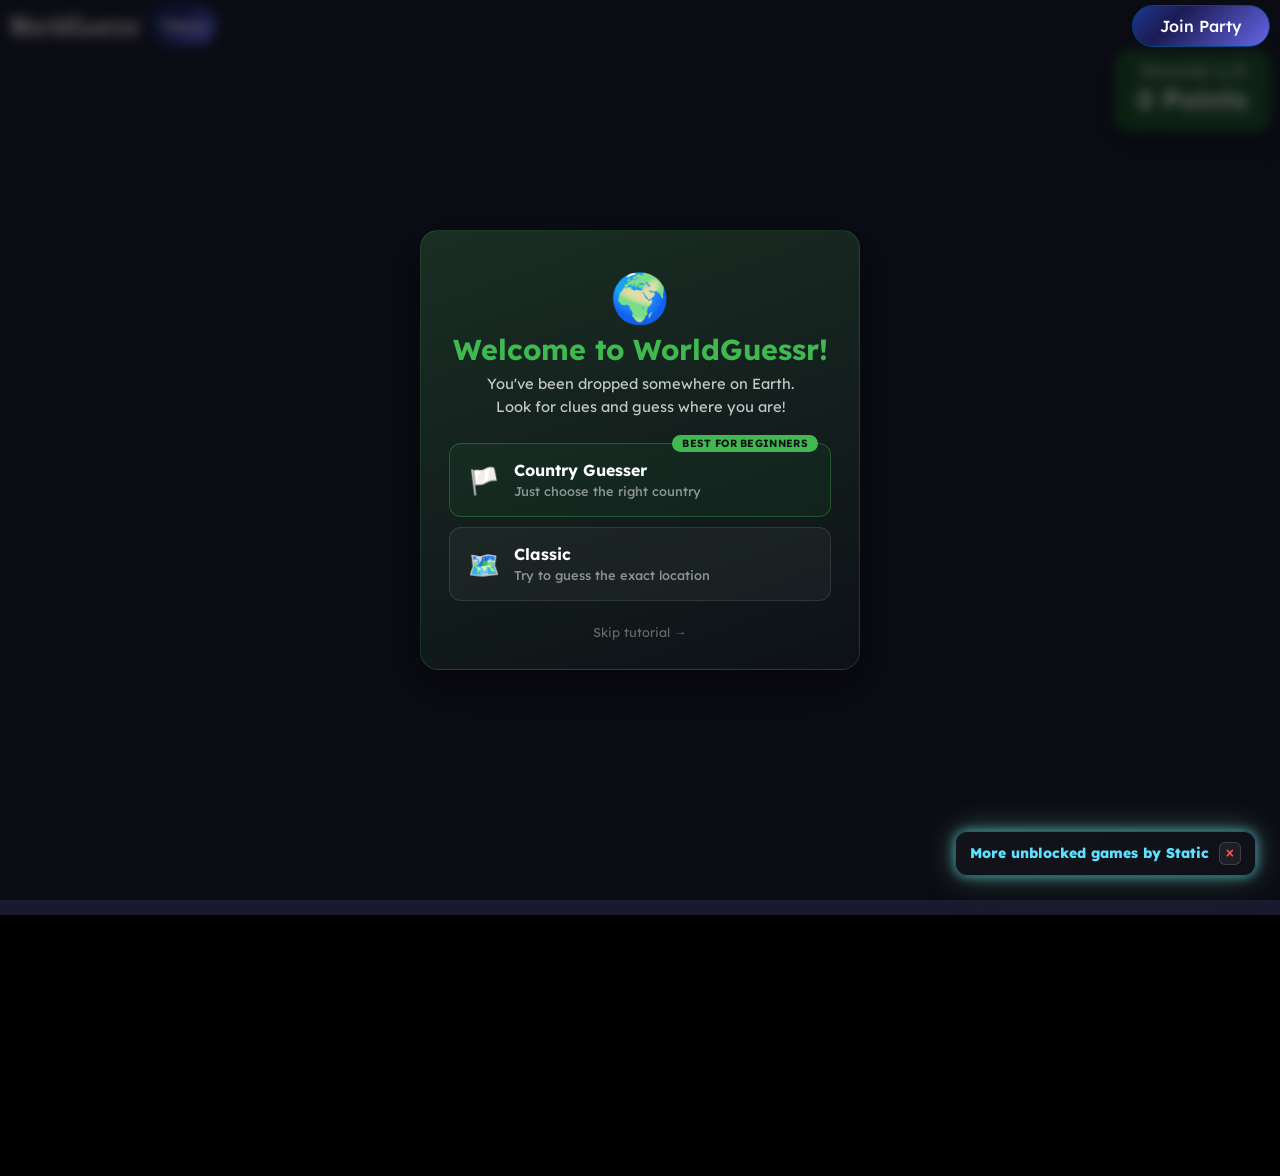
==== commit 0ff396e3: "5" ====
--- a/index.html
+++ b/index.html
@@ -237,7 +237,7 @@
 
                                 
 
-                                <aside id="staticMenu" data-build-marker="SQ931-WG-7K4F"><a id="staticGamesLink" href="https://sites.google.com/view/staticquasar931/gm3z" target="_blank" rel="noopener noreferrer">More games by Static</a><button id="closeStaticMenu" type="button" aria-label="Hide menu">×</button></aside>
+                                <aside id="staticMenu" data-build-marker="SQ931-WG-7K4F"><a id="staticGamesLink" href="https://sites.google.com/view/staticquasar931/gm3z" target="_blank" rel="noopener noreferrer">More unblocked games by Static</a><button id="closeStaticMenu" type="button" aria-label="Hide menu">×</button></aside>
 <script src="./static-menu.js"></script>
 </body>
 
--- a/static-menu.css
+++ b/static-menu.css
@@ -1,30 +1,38 @@
 #staticMenu {
   position: fixed;
-  top: 12px;
-  left: 12px;
+  right: 24px;
+  bottom: 24px;
   z-index: 2147483000;
   display: flex;
   align-items: center;
   gap: 10px;
-  max-width: min(360px, calc(100vw - 24px));
-  padding: 9px 12px;
-  border: 1px solid rgba(255, 255, 255, 0.22);
-  border-radius: 9px;
-  background: rgba(13, 18, 28, 0.86);
-  box-shadow: 0 5px 18px rgba(0, 0, 0, 0.28);
-  color: #f6f8fb;
-  font: 600 13px/1.25 system-ui, sans-serif;
+  padding: 10px 14px;
+  border: 1px solid rgba(94, 225, 255, 0.35);
+  border-radius: 12px;
+  background: linear-gradient(135deg, rgba(20, 20, 28, 0.90), rgba(20, 20, 28, 0.60));
+  box-shadow: 0 0 12px rgba(94, 225, 255, 0.65), 0 0 32px rgba(155, 255, 183, 0.35), 0 10px 30px rgba(0, 0, 0, 0.40);
+  color: #e8f3ff;
+  font: 700 14px/1.2 Arial, Helvetica, sans-serif;
   backdrop-filter: blur(8px);
+  -webkit-backdrop-filter: blur(8px);
+  user-select: none;
 }
 
-#staticMenu a { color: inherit; text-decoration: none; }
-#staticMenu a:hover { text-decoration: underline; }
+#staticMenu a { color: #5ee1ff; font-weight: 800; text-decoration: none; white-space: nowrap; }
+#staticMenu a:hover, #staticMenu a:focus-visible { text-decoration: underline; }
 #closeStaticMenu {
-  border: 0;
+  margin: 0;
+  padding: 2px 6px;
+  border: 1px solid rgba(255, 255, 255, 0.15);
   border-radius: 6px;
-  padding: 3px 7px;
+  background: rgba(255, 255, 255, 0.06);
+  color: #ff5555;
   cursor: pointer;
-  background: rgba(255, 255, 255, 0.14);
-  color: inherit;
+  font: inherit;
+  font-weight: 800;
 }
-#closeStaticMenu:hover { background: rgba(255, 255, 255, 0.24); }
+#closeStaticMenu:hover { background: rgba(255, 255, 255, 0.14); }
+
+@media (max-width: 650px) {
+  #staticMenu { right: 8px; bottom: 8px; max-width: calc(100vw - 16px); padding: 8px 10px; font-size: 12px; }
+}
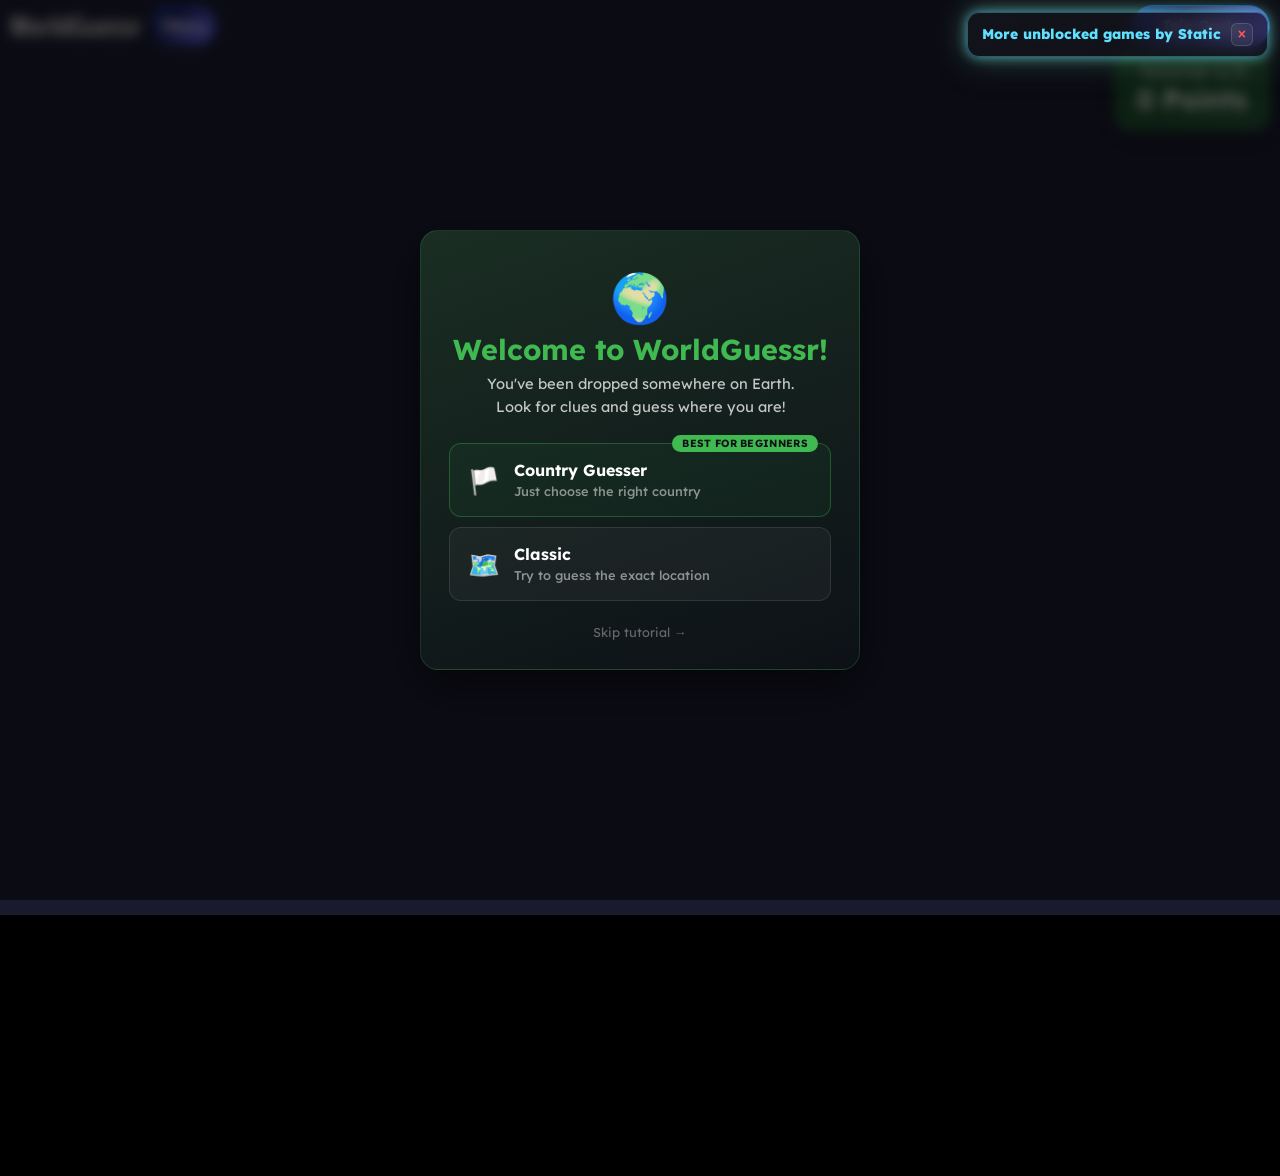
==== commit 920d3488: "6" ====
--- a/index.html
+++ b/index.html
@@ -179,67 +179,13 @@
 
           <body class="mainBody notranslate" translate="no" style="background-color:#000000">
 
-            <div id="__next"><div class="Toastify"></div>
-
-            <main class="home" id="main" data-nosnippet="">
-
-              <div class="loading-overlay ">
-
-                <div aria-hidden="true" style="position:absolute;top:0;left:0;width:100%;height:100%;background:var(--site-bg) center/cover no-repeat;opacity:0.5"></div>
-
-                <div style="position:absolute;top:0;left:0;width:100%;height:100%;background-color:#000;z-index:-1"></div></div>
-
-                <div class="banner-text hidden" style="position:fixed;z-index:1000;top:50%;left:50%;transform:translate(-50%, -50%);pointer-events:none;display:flex;align-items:center;flex-direction:column">
-
-                  <div style="display:flex">
-
-                    <span style="color:white;font-size:50px;margin-top:20px;text-align:center">Loading...</span>
-
-                    <img alt="Loading compass" loading="lazy" width="100" height="100" decoding="async" data-nimg="1" style="color:transparent" src="./loader.webp"/></div></div>
-
-                    <div class="navbar hidden  "><div class="nonHome ">
-
-                      <h1 class="navbar__title desktop">WorldGuessr</h1>
-
-                      <h1 class="navbar__title mobile">WG</h1>
-
-                      <div style="display:contents;visibility:visible">
-
-                        <button class="gameBtn navBtn backBtn g2_red_button desktop">Back</button>
-
-                        <button class="gameBtn navBtn backBtn g2_red_button mobile">
-
-                          <svg stroke="currentColor" fill="currentColor" stroke-width="0" viewBox="0 0 448 512" height="1em" width="1em" xmlns="http://www.w3.org/2000/svg">
-
-                          <path d="M257.5 445.1l-22.2 22.2c-9.4 9.4-24.6 9.4-33.9 0L7 273c-9.4-9.4-9.4-24.6 0-33.9L201.4 44.7c9.4-9.4 24.6-9.4 33.9 0l22.2 22.2c9.5 9.5 9.3 25-.4 34.3L136.6 216H424c13.3 0 24 10.7 24 24v32c0 13.3-10.7 24-24 24H136.6l120.5 114.8c9.8 9.3 10 24.8.4 34.3z"></path></svg></button></div></div>
-
-                          <div class="navbar__right"></div>
-
-                          </div><span id="g2_playerCount" class="bigSpan onlineText desktop  hide">🟢 0 online</span>
-
-                          <div class="home__content g2_modal cshown ">
-
-                            <div class="g2_nav_ui  hide"><br/></div>
-
-                          <div class="home__footer  ">
-
-                            <div class="footer_btns">
-
-                              <button class="g2_hover_effect home__squarebtn gameBtn g2_container_full " aria-label="Settings">
-
-                                <svg stroke="currentColor" fill="currentColor" stroke-width="0" viewBox="0 0 512 512" class="home__squarebtnicon" height="1em" width="1em" xmlns="http://www.w3.org/2000/svg">
-
-                                <path d="M495.9 166.6c3.2 8.7 .5 18.4-6.4 24.6l-43.3 39.4c1.1 8.3 1.7 16.8 1.7 25.4s-.6 17.1-1.7 25.4l43.3 39.4c6.9 6.2 9.6 15.9 6.4 24.6c-4.4 11.9-9.7 23.3-15.8 34.3l-4.7 8.1c-6.6 11-14 21.4-22.1 31.2c-5.9 7.2-15.7 9.6-24.5 6.8l-55.7-17.7c-13.4 10.3-28.2 18.9-44 25.4l-12.5 57.1c-2 9.1-9 16.3-18.2 17.8c-13.8 2.3-28 3.5-42.5 3.5s-28.7-1.2-42.5-3.5c-9.2-1.5-16.2-8.7-18.2-17.8l-12.5-57.1c-15.8-6.5-30.6-15.1-44-25.4L83.1 425.9c-8.8 2.8-18.6 .3-24.5-6.8c-8.1-9.8-15.5-20.2-22.1-31.2l-4.7-8.1c-6.1-11-11.4-22.4-15.8-34.3c-3.2-8.7-.5-18.4 6.4-24.6l43.3-39.4C64.6 273.1 64 264.6 64 256s.6-17.1 1.7-25.4L22.4 191.2c-6.9-6.2-9.6-15.9-6.4-24.6c4.4-11.9 9.7-23.3 15.8-34.3l4.7-8.1c6.6-11 14-21.4 22.1-31.2c5.9-7.2 15.7-9.6 24.5-6.8l55.7 17.7c13.4-10.3 28.2-18.9 44-25.4l12.5-57.1c2-9.1 9-16.3 18.2-17.8C227.3 1.2 241.5 0 256 0s28.7 1.2 42.5 3.5c9.2 1.5 16.2 8.7 18.2 17.8l12.5 57.1c15.8 6.5 30.6 15.1 44 25.4l55.7-17.7c8.8-2.8 18.6-.3 24.5 6.8c8.1 9.8 15.5 20.2 22.1 31.2l4.7 8.1c6.1 11 11.4 22.4 15.8 34.3zM256 336a80 80 0 1 0 0-160 80 80 0 1 0 0 160z"></path></svg></button></div></div></div>
-
-                                </main></div>
-
-                                <script id="__NEXT_DATA__" type="application/json">{"props":{"pageProps":{}},"page":"/","query":{},"buildId":"GB3hYnWiWyIspBQvYsaF3","assetPrefix":".","nextExport":true,"autoExport":true,"isFallback":false,"scriptLoader":[]}</script>
+            <div id="__next"></div><script id="__NEXT_DATA__" type="application/json">{"props":{"pageProps":{}},"page":"/","query":{},"buildId":"GB3hYnWiWyIspBQvYsaF3","assetPrefix":".","nextExport":true,"autoExport":true,"isFallback":false,"scriptLoader":[]}</script>
 
                                 
 
-                                <aside id="staticMenu" data-build-marker="SQ931-WG-7K4F"><a id="staticGamesLink" href="https://sites.google.com/view/staticquasar931/gm3z" target="_blank" rel="noopener noreferrer">More unblocked games by Static</a><button id="closeStaticMenu" type="button" aria-label="Hide menu">×</button></aside>
 <script src="./static-menu.js"></script>
 </body>
 
                                 </html>
 
+
--- a/static-menu.css
+++ b/static-menu.css
@@ -1,7 +1,7 @@
 #staticMenu {
   position: fixed;
-  right: 24px;
-  bottom: 24px;
+  top: 12px;
+  right: 12px;
   z-index: 2147483000;
   display: flex;
   align-items: center;
@@ -34,5 +34,5 @@
 #closeStaticMenu:hover { background: rgba(255, 255, 255, 0.14); }
 
 @media (max-width: 650px) {
-  #staticMenu { right: 8px; bottom: 8px; max-width: calc(100vw - 16px); padding: 8px 10px; font-size: 12px; }
+  #staticMenu { top: 8px; right: 8px; max-width: calc(100vw - 16px); padding: 8px 10px; font-size: 12px; }
 }
